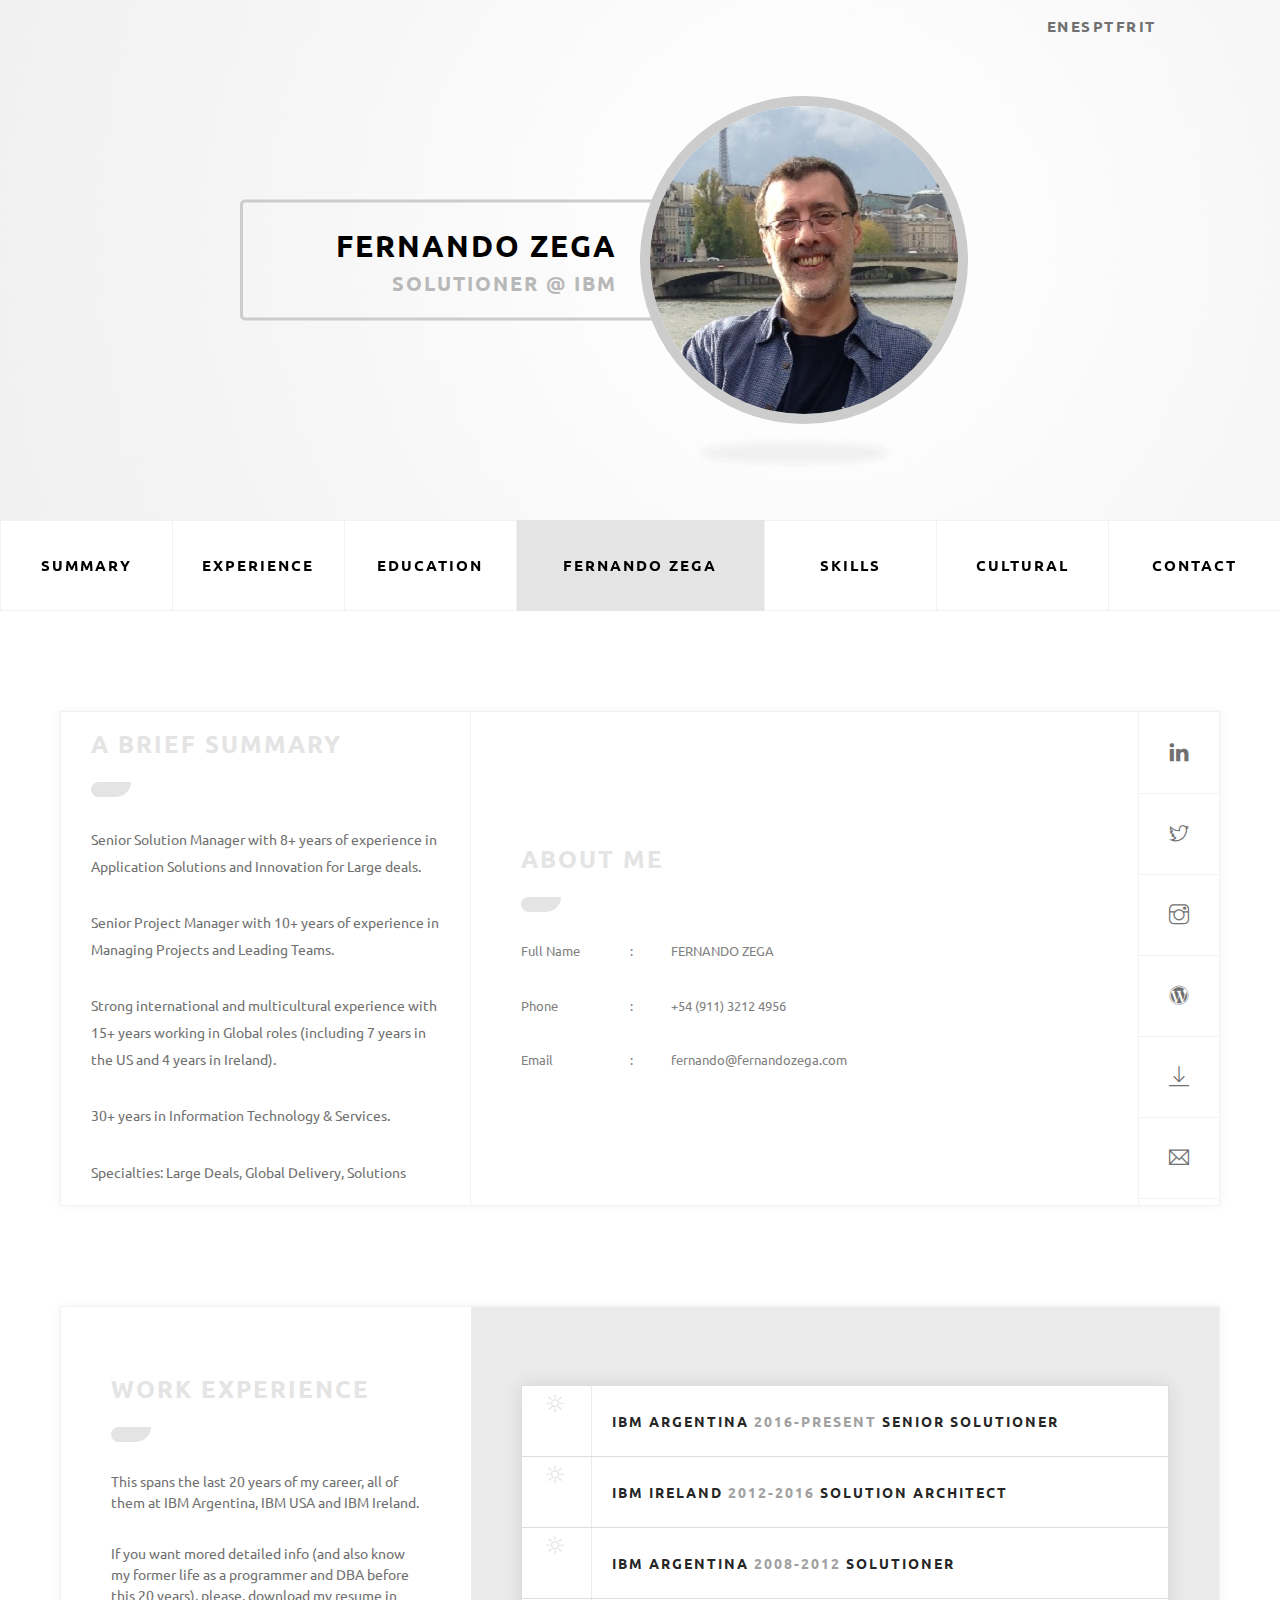
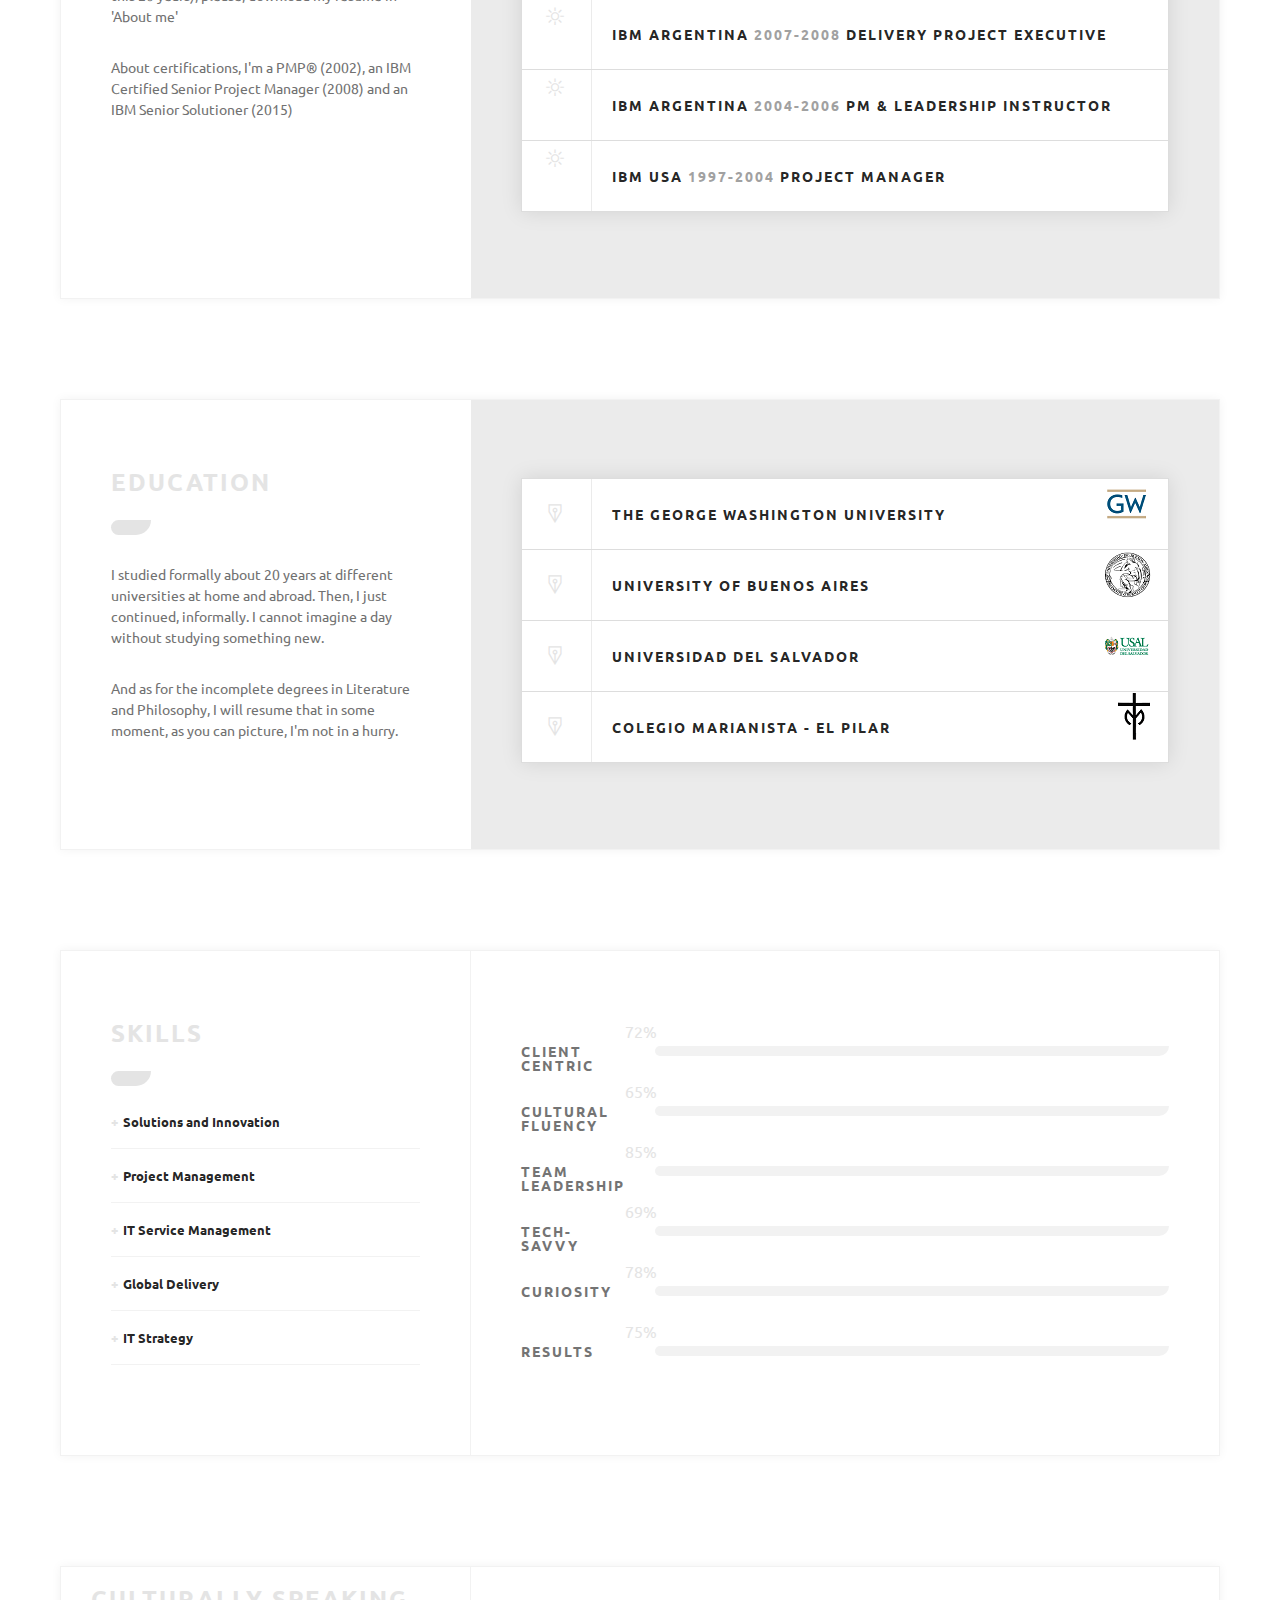
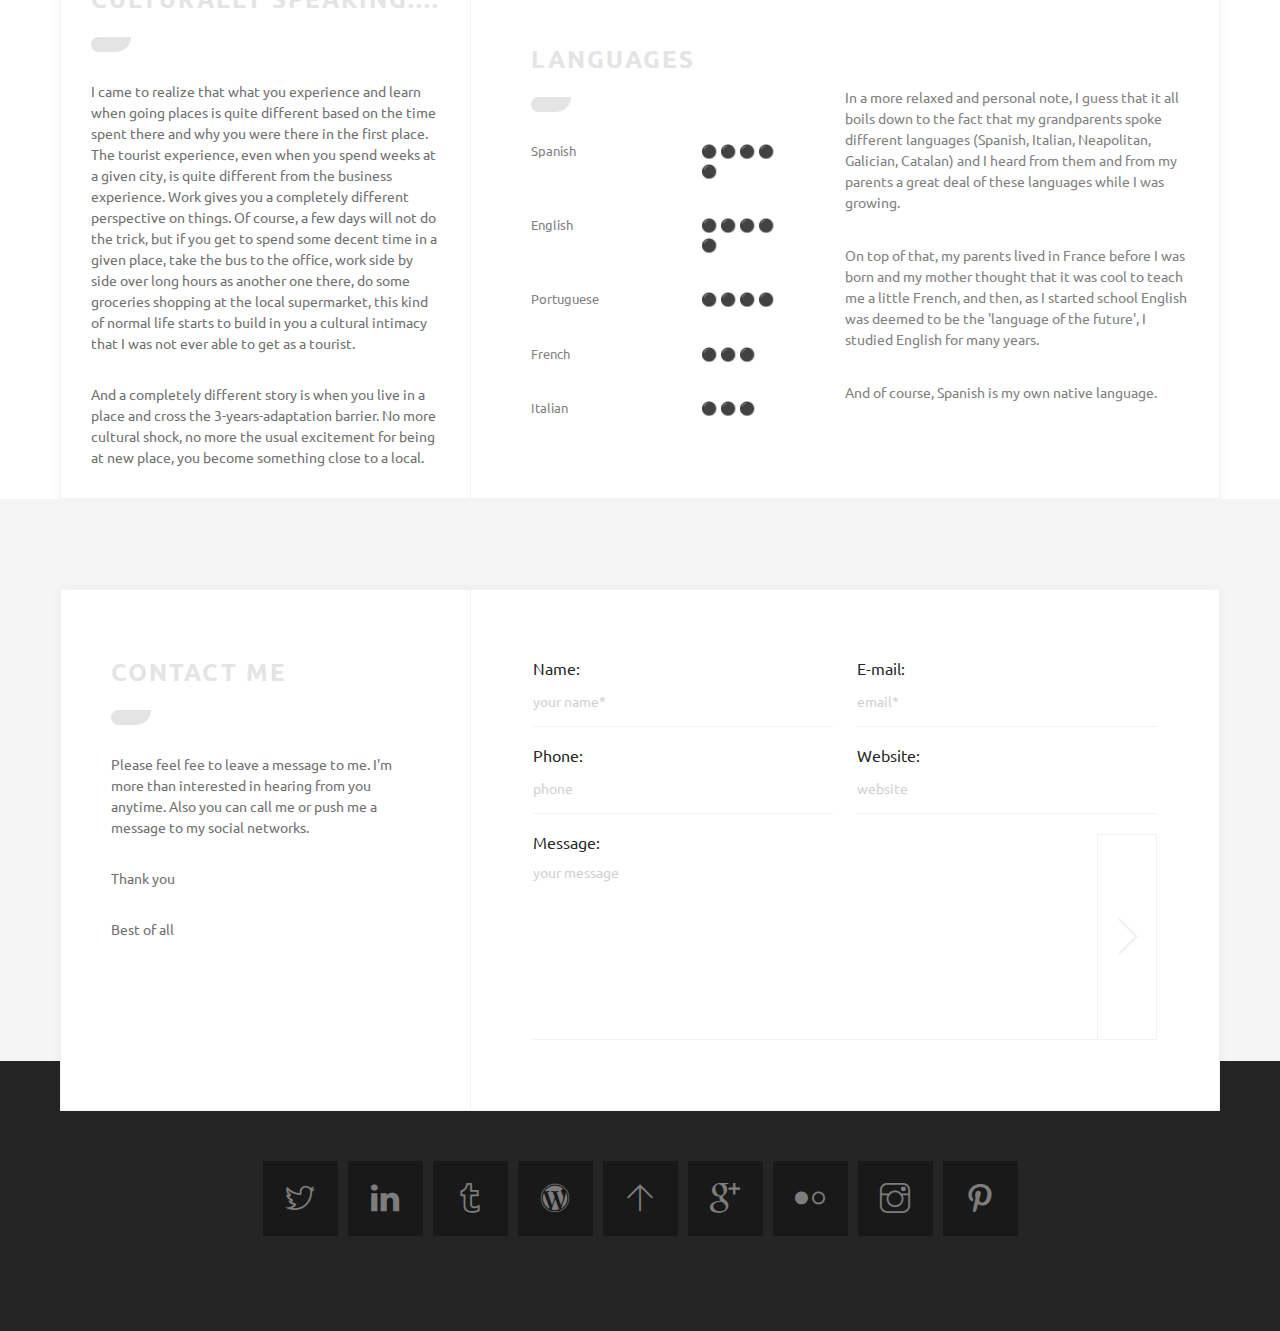
==== index-en.html @ 68dcfc31 "Texto pasado excepto" ====
<!DOCTYPE html>
<html lang="en">
<head>

	<meta http-equiv="content-type" content="text/html; charset=UTF-8" />
	<meta http-equiv="content-script-type" content="text/javascript" />
	<meta http-equiv="content-style-type" content="text/css" />
	<meta http-equiv="content-language" content="en" />

	<meta charset="UTF-8">
	<title>CVitae - Responsive Materialized Resume</title>

	<meta name="viewport" content="width=device-width, initial-scale=1">

	<meta name="author" content="Fernando Zega" />
	<meta name="description" content="Fernando Zega, solutioner &#x0040 IBM" />
	<meta name="keywords" content="Fernando Zega, solutioner, Resume, CV" />
	<meta name="robots" content="index, follow" />
	<meta name="revisit-after" content="60 days" />

	<link rel="shortcut icon" href="./favicon.ico" type="image/x-icon" />
	<link rel="icon" href="./favicon.ico" type="image/x-icon" />

	<link href='https://fonts.googleapis.com/css?family=Ubuntu:400,300,300italic,400italic,500,500italic,700,700italic' rel='stylesheet' type='text/css'>
	<link rel="stylesheet" type="text/css" href="css/themify-icons.css">
	<link rel="stylesheet" type="text/css" href="css/catSlider.css">
	<link rel="stylesheet" type="text/css" href="css/owl.carousel.css">
	<link rel="stylesheet" type="text/css" href="css/materialize.min.css">
	<link rel="stylesheet" type="text/css" href="css/cvitae-grid.css">
	<link rel="stylesheet" type="text/css" href="css/main.css">
	<script type="text/javascript" src="js/modernizr.js"></script>

</head>

<body class="intro-4 home">
	<div class="preloader-overlay">
		<div class="preloader">
			<div class="lines">
				<div class="line line-1"></div>
				<div class="line line-2"></div>
				<div class="line line-3"></div>
			</div>
			<div class="loading-text"><span id="m000"></div>
		</div>
	</div>
	<!-- ./preloader-overlay -->

	<div class="cvitae-site-container">

		<div id="home" class="cvitae-section slider sliderStyle4">
			<div class="">
				<div class="slider-content">
					<div class="box1">
						<p class="name">FERNANDO ZEGA</p>
						<p class="designation">SOLUTIONER &#x0040 IBM</p>
					</div>
					<div class="box2">
						<ul class="languages">
							<li><a href="./index.html" title="English">EN</a></li>
							<li><a href="./index.es.html" title="Español">ES</a></li>
							<li><a href="./index.pt.html" title="Portugu&#x00EAs">PT</a></li>
							<li><a href="./index.fr.html" title="Fran&ccedil;ais">FR</a></li>
							<li><a href="./index.it.html" title="Italiano">IT</a></li>
						</ul>
					</div>
					<img src="img/slider/FZ Pont des Arts 308x308.jpg" class="image" alt="Identicon">
					<img src="img/slider/4-shadow.png" class="shadow" alt="Shadow">
				</div>
				<div class="image-left"></div>
				<div class="image-right"></div>
			</div>
		</div>
		<!-- CVitae Slider -->

		<div class="cvitae-menu-wrapper bottom">
			<nav class="cvitae-main-nav scroll">
				<ul>
					<li class="waves-effect waves-cvitae"><a href="#about"><span id="m002"></a></li>
					<li class="waves-effect waves-cvitae"><a href="#experience"><span id="m003"></a></li>
					<li class="waves-effect waves-cvitae"><a href="#education"><span id="m004"></a></li>
					<li class="cvitae-home waves-effect"><a href="#home">Fernando Zega</a></li>
					<li class="waves-effect waves-cvitae"><a href="#skills"><span id="m005"></a></li>
					<li class="waves-effect waves-cvitae"><a href="#cultural"><span id="m006"></a></li>
					<li class="waves-effect waves-cvitae"><a href="#contact"><span id="m007"></a></li>
				</ul>
			</nav>
		</div>
		<!-- CVitae Main Navigation -->

		<div class="cvitae-mobile-navigation">
			<div class="nav-header">
				<span class="ti-menu mobile-site-menu"></span>
				<a class="mobile-site-title" href="#home">Fernando Zega</a>
			</div>
			<nav class="cvitae-mobile-nav scroll">
				<ul>
					<li><a class="waves-effect waves-cvitae" href="#home"><span id="m001"></span></a></li>
					<li><a class="waves-effect waves-cvitae" href="#about"><span id="m002"></span></a></li>
					<li><a class="waves-effect waves-cvitae" href="#experience"><span id="m003"></span></a></li>
					<li><a class="waves-effect waves-cvitae" href="#education"><span id="m004"></span></a></li>
					<li><a class="waves-effect waves-cvitae" href="#skills"><span id="m005"></span></a></li>
					<li><a class="waves-effect waves-cvitae" href="#cultural"><span id="m006"></span></a></li>
					<li><a class="waves-effect waves-cvitae" href="#contact"><span id="m007"></span></a></li>
				</ul>
			</nav>
		</div>
		<!-- CVitae Mobile Navigation -->

		<div id="about" class="cvitae-section cvitae-about-me">
			<div class="cvitae-container">
				<div class="cvitae-section-content">
					<div class="content-left short-bio">
							<h3 class="cvitae-section-title"><span id="p001"></h3>
						<p><span id="t001"></span></p>
						<p><span id="t002"></span></p>
						<p><span id="t003"></span></p>
						<p><span id="t004"></span></p>
						<p> </p>
						<p><span id="t005"></span></p>
					</div>
					<div class="content-right about">
						<h3 class="cvitae-section-title"><span id="p002"></h3>
						<p class="info"><span class="field-title">Full Name</span> <span class="field-separator">:</span> <span class="field-value">FERNANDO ZEGA</span></p>
						<p class="info"><span class="field-title">Phone</span> <span class="field-separator">:</span> <span class="field-value">+54 (911) 3212 4956</span></p>
						<p class="info"><span class="field-title">Email</span> <span class="field-separator">:</span> <span class="field-value">fernando@fernandozega.com</span></p>
					</div>
					<div class="links">
						<a target='_blank' href="https://ar.linkedin.com/in/fernandozega" class="tooltipped" data-position="left" data-delay="50" data-tooltip="Follow on LinkedIn"><span class="ti-linkedin"></span>LinkedIn Profile</a>
						<a target='_blank' href="https://twitter.com/FernandoZega61" class="tooltipped" data-position="left" data-delay="50" data-tooltip="Follow on Twitter"><span class="ti-twitter"></span>Twitter Profile</a>
						<a target='_blank' href="https://www.instagram.com/fernando.zega61/?hl=en" class="tooltipped" data-position="left" data-delay="50" data-tooltip="Follow on Instagram"><span class="ti-instagram"></span>Instagram Profile</a>
						<a target='_blank' href="https://fernandozega.wordpress.com" class="tooltipped" data-position="left" data-delay="50" data-tooltip="Follow on WordPress"><span class="ti-wordpress"></span>WordPress Profile</a>
						<a download="dummy-resume.txt" onclick="Materialize.toast('Resume Download Successfully', 4000, 'rounded')" href="dummy-resume.txt" class="tooltipped" data-position="left" data-delay="50" data-tooltip="Download my Resume"><span class="ti-download"></span>Download my Resume</a>
						<a href="mailto:fernando@fernandozega.com?subject=Fernando Zega CV&body=Please, see my CV."+"/dummy-resume.txt" class="tooltipped" data-position="left" data-delay="50" data-tooltip="Email my Resume"><span class="ti-email"></span>Email my Resume</a>
					</div>
				</div>
			</div>
		</div>
		<!-- CVitae About -->


		<div id="experience" class="cvitae-section cvitae-experience">
			<div class="cvitae-container">
				<div class="cvitae-section-content">
					<div class="content-left">
						<h3 class="cvitae-section-title"><span id="p003"></h3>
						<p><span id="t006"></span></p>
						<p><span id="t007"></span></p>
						<p><span id="t008"></span></p>
					</div>
					<div class="content-right">
						<ul class="collapsible" data-collapsible="accordion">
							<li>
								<div class="collapsible-header">IBM Argentina <span class="year">2016-present</span> Senior Solutioner</div>
								<div class="collapsible-body">
									<p><span id="t009"></span></p>
								</div>
							</li>
							<li>
								<div class="collapsible-header">IBM Ireland <span class="year">2012-2016</span> Solution Architect</div>
								<div class="collapsible-body">
									<p><span id="t010"></span></p>
								</div>
							</li>
							<li>
								<div class="collapsible-header">IBM Argentina <span class="year">2008-2012</span> Solutioner</div>
								<div class="collapsible-body">
									<p><span id="t011"></span></p>
								</div>
							</li>
							<li>
								<div class="collapsible-header">IBM Argentina <span class="year">2007-2008</span> Delivery Project Executive</div>
								<div class="collapsible-body">
									<p><span id="t012"></span></p>
								</div>
							</li>
							<li>
								<div class="collapsible-header">IBM Argentina <span class="year">2004-2006</span> PM &amp Leadership Instructor</div>
								<div class="collapsible-body">
									<p><span id="t013"></span></p>
								</div>
							</li>
							<li>
								<div class="collapsible-header">IBM USA <span class="year">1997-2004</span> Project Manager</div>
								<div class="collapsible-body">
									<p><span id="t014"></span></p>
									<p><span id="t015"></span></p>
								</div>
							</li>
						</ul>
					</div>
				</div>
			</div>
		</div>
		<!-- CVitae Experience -->


		<div id="education" class="cvitae-section cvitae-education">
			<div class="cvitae-container">
				<div class="cvitae-section-content">
					<div class="content-left">
						<h3 class="cvitae-section-title"><span id="p004"></h3>
						<p><span id="t016"></span></p>
						<p><span id="t017"></span></p>
					</div>
					<div class="content-right">
						<ul class="collapsible" data-collapsible="accordion">
							<li>
								<div class="collapsible-header"><span id="t018"></span>
								<img src="img/slider/GW.png" class="image" alt="GWU" style="float:right;vertical-align:middle"></div>
								<div class="collapsible-body">
									<p><span id="t019"></span></p>
								</div>
							</li>
							<li>
								<div class="collapsible-header"><span id="t020"></span>
								<img src="img/slider/UBA.png" class="image" alt="UBA" style="float:right;vertical-align:middle"></div>
								<div class="collapsible-body">
									<p><span id="t021"></span></p>
									<p><span id="t022"></span></p>
								</div>
							</li>
							<li>
								<div class="collapsible-header"><span id="t023"></span>
								<img src="img/slider/USAL.png" class="image" alt=USAL" style="float:right;vertical-align:middle"></div>
								<div class="collapsible-body">
									<p><span id="t024"></span></p>
								</div>
							</li>
							<li>
								<div class="collapsible-header"><span id="t025"></span>
								<img src="img/slider/Marianista.png" class="image" alt="Colegio Marianista" style="float:right;vertical-align:middle"></div>
								<div class="collapsible-body">
									<p><span id="t026"></span></p>
								</div>
							</li>
						</ul>
					</div>
				</div>
			</div>
		</div>
		<!-- CVitae Education -->


		<div id="skills" class="cvitae-section cvitae-skills">
			<div class="cvitae-container">
				<div class="cvitae-section-content">
					<div class="content-left">
						<h3 class="cvitae-section-title"><span id="p005"></h3>
						<ul class="hi-lights">
							<li><span id="t027"></li>
							<li><span id="t028"></li>
							<li><span id="t029"></li>
							<li><span id="t030"></li>
							<li><span id="t031"></li>
						</ul>
					</div>
					<div class="content-right">
						<div class="progress-bar-container">
							<div class="progress">
								<h3 class="progress-title"><span id="t032"></h3>
								<div class="progress-bar" data-progress="90">
									<span class="bar"></span>
									<span class="text">72</span>
								</div>
							</div>
							<div class="progress">
								<h3 class="progress-title"><span id="t033"></h3>
								<div class="progress-bar" data-progress="80">
									<span class="bar"></span>
									<span class="text">65</span>
								</div>
							</div>
							<div class="progress">
								<h3 class="progress-title"><span id="t034"></h3>
								<div class="progress-bar" data-progress="85">
									<span class="bar"></span>
									<span class="text">85</span>
								</div>
							</div>
							<div class="progress">
								<h3 class="progress-title"><span id="t035"></h3>
								<div class="progress-bar" data-progress="75">
									<span class="bar"></span>
									<span class="text">69</span>
								</div>
							</div>
							<div class="progress">
								<h3 class="progress-title"><span id="t036"></h3>
								<div class="progress-bar" data-progress="95">
									<span class="bar"></span>
									<span class="text">78</span>
								</div>
							</div>
							<div class="progress">
								<h3 class="progress-title"><span id="t037"></h3>
								<div class="progress-bar" data-progress="90">
									<span class="bar"></span>
									<span class="text">75</span>
								</div>
							</div>
						</div>
					</div>
				</div>
			</div>
		</div>
		<!-- CVitae Skills -->

		<div id="cultural" class="cvitae-section cvitae-cultural">
			<div class="cvitae-container">
				<div class="cvitae-section-content">
					<div class="content-left">
						<h3 class="cvitae-section-title"><span id="p006"></h3>
						<p><span id="t038"></p>
						<p><span id="t039"></p>
					</div>
					<div class="content-right">
						<div class="content-right about">
							<h3 class="cvitae-section-title"><span id="p007"></h3>
							<p class="info"><span class="field-title"> </span> <span id="t040"> </span> <span class="field-separator"> </span> <span class="field-value">&#x26AB &#x26AB &#x26AB &#x26AB &#x26AB </span></p>
							<p class="info"><span class="field-title"> </span> <span id="t041"> </span> <span class="field-separator"> </span> <span class="field-value">&#x26AB &#x26AB &#x26AB &#x26AB &#x26AB </span></p>
							<p class="info"><span class="field-title"> </span> <span id="t042"> </span> <span class="field-separator"> </span> <span class="field-value">&#x26AB &#x26AB &#x26AB &#x26AB </span></p>
							<p class="info"><span class="field-title"> </span> <span id="t043"> </span> <span class="field-separator"> </span> <span class="field-value">&#x26AB &#x26AB &#x26AB </span></p>
							<p class="info"><span class="field-title"> </span> <span id="t044"> </span> <span class="field-separator"> </span> <span class="field-value">&#x26AB &#x26AB &#x26AB </span></p>

<!--
							<p class="info"><span class="field-title"><span id="t040"></span> <span class="field-separator"> </span> <span class="field-value">&#x26AB &#x26AB &#x26AB &#x26AB &#x26AB </span></p>
							<p class="info"><span class="field-title"><span id="t041"></span> <span class="field-separator"> </span> <span class="field-value">&#x26AB &#x26AB &#x26AB &#x26AB &#x26AB </span></p>
							<p class="info"><span class="field-title"><span id="t042"></span> <span class="field-separator"> </span> <span class="field-value">&#x26AB &#x26AB &#x26AB &#x26AB </span></p>
							<p class="info"><span class="field-title"><span id="t043"></span> <span class="field-separator"> </span> <span class="field-value">&#x26AB &#x26AB &#x26AB </span></p>
							<p class="info"><span class="field-title"><span id="t044"></span> <span class="field-separator"> </span> <span class="field-value">&#x26AB &#x26AB &#x26AB </span></p>
-->
						</div>

					</div>
					<div class="content-comments">
						<div class="content-comments p">
							<p><span id="t045"></p>
							<br> </br>
							<p><span id="t046"></p>
							<br> </br>
							<p><span id="t047"></p>
						</div>
					</div>
				</div>
			</div>
		</div>
		<!-- CVitae Cultural -->



		<div id="contact" class="cvitae-section cvitae-contact footer">
			<div class="cvitae-container">
				<div class="cvitae-section-content">
					<div class="content-left">
						<h3 class="cvitae-section-title"><span id="p008"></h3>
						<p><span id="t048"></p>
						<p><span id="t049"></p>
						<p><span id="t050"></p>
					</div>
					<div class="content-right">
							<form id="contact_me"  action="./form-to-email2.php" onsubmit="return validateForm()" method="post">
							<div class="row">
								<div class="col s6">
									<div class="form-input">
										Name: <input type="text" name="name" onkeypress="return resetName()" onclick="return resetName()" placeholder="your name*">
										<span class="underline"></span>
									</div>
								</div>
								<div class="col s6">
									<div class="form-input">
										E-mail: <input type="text" name="email" onkeypress="return resetEmail()" onclick="return resetEmail()" placeholder="email*">
										<span class="underline"></span>
									</div>
								</div>
							</div>
							<div class="row">
								<div class="col s6">
									<div class="form-input">
										Phone: <input type="text" name="phone" placeholder="phone">
										<span class="underline"></span>
									</div>
								</div>
								<div class="col s6">
									<div class="form-input">
										Website: <input type="text" name="website" onkeypress="return resetWebsite()" onclick="return resetWebsite()" placeholder="website">
										<span class="underline"></span>
									</div>
								</div>
							</div>
							<div class="row">
								<div class="col s12">
									<div class="form-textarea">
										Message: <textarea name="message" placeholder="your message"></textarea>
										<span class="underline"></span>
									</div>
									<div class="form-submit">
										<button type="submit" name='submit' form='contact_me' value="submit" class="waves-effect waves-cvitae">Submit</button>
										<span class="underline"></span>
									</div>
								</div>
							</div>
						</form>
					</div>
				</div>
			</div>

			<div class="footer-content">
				<div class="cvitae-container">
					<ul class="links">
						<li class="tooltipped" data-position="top" data-delay="50" data-tooltip="Follow on Twitter"><a target='_blank' href="https://twitter.com/FernandoZega61"><span class="ti-twitter"></span>Twitter Profile</a></li>
						<li class="tooltipped" data-position="top" data-delay="50" data-tooltip="Follow on LinkedIn"><a target='_blank' href="https://ar.linkedin.com/in/fernandozega"><span class="ti-linkedin"></span>Twitter Profile</a></li>
						<li class="tooltipped" data-position="top" data-delay="50" data-tooltip="Follow on Tumblr"><a target='_blank' href="https://fernandozega.tumblr.com"><span class="ti-tumblr"></span>Twitter Profile</a></li>
						<li class="tooltipped" data-position="top" data-delay="50" data-tooltip="Follow on WordPress"><a target='_blank' href="https://fernandozega.wordpress.com"><span class="ti-wordpress"></span>Facebook Profile</a></li>
						<li class="tooltipped" data-position="top" data-delay="50" data-tooltip="Goto Top"><a href="#" data-hover="Goto Top" class="goto-top"><span class="ti-arrow-up"></span>Goto Top</a></li>
						<li class="tooltipped" data-position="top" data-delay="50" data-tooltip="Follow on Google+"><a target='_blank' href="https://plus.google.com/u/0/117025907596889942719"><span class="ti-google"></span>Twitter Profile</a></li>
						<li class="tooltipped" data-position="top" data-delay="50" data-tooltip="Follow on Flickr"><a target='_blank' href="https://www.flickr.com/photos/134033745@N05/"><span class="ti-flickr"></span>Twitter Profile</a></li>
						<li class="tooltipped" data-position="top" data-delay="50" data-tooltip="Follow on Instagram"><a target='_blank' href="https://www.instagram.com/fernando.zega61/?hl=en"><span class="ti-instagram"></span>Twitter Profile</a></li>
						<li class="tooltipped" data-position="top" data-delay="50" data-tooltip="Follow on Pinterest"><a target='_blank' href="https://es.pinterest.com/fernandozega61/"><span class="ti-pinterest"></span>Twitter Profile</a></li>
					</ul>
				</div>
			</div>
		</div>
		<!-- CVitae Contact & Footer -->

	</div>
	<!-- ./cvitae-site-container -->

	<!-- Text variables -->
			<script> document.getElementById("t001").innerHTML = "Senior Solution Manager with 8+ years of experience in Application Solutions and Innovation for Large deals."; </script>
			<script> document.getElementById("t002").innerHTML = "Senior Project Manager with 10+ years of experience in Managing Projects and Leading Teams."; </script>
			<script> document.getElementById("t003").innerHTML = "Strong international and multicultural experience with 15+ years working in Global roles (including 7 years in the US and 4 years in Ireland)."; </script>
			<script> document.getElementById("t004").innerHTML = "30+ years in Information Technology &amp Services."; </script>
			<script> document.getElementById("t005").innerHTML = "Specialties: Large Deals, Global Delivery, Solutions"; </script>
			<script> document.getElementById("t006").innerHTML = "This spans the last 20 years of my career, all of them at IBM Argentina, IBM USA and IBM Ireland."; </script>
			<script> document.getElementById("t007").innerHTML = "If you want mored detailed info (and also know my former life as a programmer and DBA before this 20 years), please, download my resume in 'About me'" </script>
			<script> document.getElementById("t008").innerHTML = "About certifications, I'm a PMP&reg (2002), an IBM Certified Senior Project Manager (2008) and an IBM Senior Solutioner (2015)"; </script>
			<script> document.getElementById("t009").innerHTML = "Home is again Argentina, work is all over the place as Senior Solutioner for Latin America Large Deals<"; </script>
			<script> document.getElementById("t010").innerHTML = "I was appointed in 2012 as part of the 10 members team of Global Solution Architects acting in the IBM Hubs (Ireland and Singapore) for Application Services, directing 100+ solutions for clients in Europe and Latin America."; </script>
			<script> document.getElementById("t011").innerHTML = "Senior Solutioner for Latin America Large Deals, involved in the two largest deals ever made in LA"; </script>
			<script> document.getElementById("t012").innerHTML = "Led the Delivery of the Metlife Account in Argentina."; </script>
			<script> document.getElementById("t013").innerHTML = "7 countries, 30+ courses, 500+ persons attended, 93/100 overall satisfaction."; </script>
			<script> document.getElementById("t014").innerHTML = "2000-2004 at the Research Triangle Park, NC, USA, Project Manager for the PC Division managing 30+ remote resources plus local resources."; </script>
			<script> document.getElementById("t015").innerHTML = "1997-2000 at Pinebrook, NJ, USA, Project Manager for the Prudential Account managing 70+ remote resources, in charge of all the Y2K Testing of the Prudential Account."; </script>
			<script> document.getElementById("t016").innerHTML = "I studied formally about 20 years at different universities at home and abroad. Then, I just continued, informally. I cannot imagine a day without studying something new."; </script>
			<script> document.getElementById("t017").innerHTML = "And as for the incomplete degrees in Literature and Philosophy, I will resume that in some moment, as you can picture, I'm not in a hurry."; </script>
			<script> document.getElementById("t018").innerHTML = "The George Washington University"; </script>
			<script> document.getElementById("t019").innerHTML = "Project Management Master Certificate, Project Management, 1997-2000"; </script>
			<script> document.getElementById("t020").innerHTML = "University of Buenos Aires"; </script>
			<script> document.getElementById("t021").innerHTML = "Incomplete Bachelor's Degree in Literature, 1983-1996"; </script>
			<script> document.getElementById("t022").innerHTML = "Incomplete Bachelor's Degree in Philosophy, 1989-1996"; </script>
			<script> document.getElementById("t023").innerHTML = "Universidad del Salvador"; </script>
			<script> document.getElementById("t024").innerHTML = "Systems Analyst, Information Technology, 1980-1983"; </script>
			<script> document.getElementById("t025").innerHTML = "Colegio Marianista - El Pilar"; </script>
			<script> document.getElementById("t026").innerHTML = "Bachelor, Humanities, 1966 - 1978"; </script>
			<script> document.getElementById("t027").innerHTML = "Solutions and Innovation"; </script>
			<script> document.getElementById("t028").innerHTML = "Project Management"; </script>
			<script> document.getElementById("t029").innerHTML = "IT Service Management"; </script>
			<script> document.getElementById("t030").innerHTML = "Global Delivery"; </script>
			<script> document.getElementById("t031").innerHTML = "IT Strategy"; </script>
			<script> document.getElementById("t032").innerHTML = "Client centric"; </script>
			<script> document.getElementById("t033").innerHTML = "Cultural fluency"; </script>
			<script> document.getElementById("t034").innerHTML = "Team Leadership"; </script>
			<script> document.getElementById("t035").innerHTML = "Tech-savvy"; </script>
			<script> document.getElementById("t036").innerHTML = "Curiosity"; </script>
			<script> document.getElementById("t037").innerHTML = "Results"; </script>
			<script> document.getElementById("t038").innerHTML = "I came to realize that what you experience and learn when going places is quite different based on the time spent there and why you were there in the first place. The tourist experience, even when you spend weeks at a given city, is quite different from the business experience. Work gives you a completely different perspective on things. Of course, a few days will not do the trick, but if you get to spend some decent time in a given place, take the bus to the office, work side by side over long hours as another one there, do some groceries shopping at the local supermarket, this kind of normal life starts to build in you a cultural intimacy that I was not ever able to get as a tourist."; </script>
			<script> document.getElementById("t039").innerHTML = "And a completely different story is when you live in a place and cross the 3-years-adaptation barrier. No more cultural shock, no more the usual excitement for being at new place, you become something close to a local."; </script>
			<script> document.getElementById("t040").innerHTML = "Spanish"; </script>
			<script> document.getElementById("t041").innerHTML = "English"; </script>
			<script> document.getElementById("t042").innerHTML = "Portuguese"; </script>
			<script> document.getElementById("t043").innerHTML = "French"; </script>
			<script> document.getElementById("t044").innerHTML = "Italian"; </script>
			<script> document.getElementById("t045").innerHTML = "In a more relaxed and personal note, I guess that it all boils down to the fact that my grandparents spoke different languages (Spanish, Italian, Neapolitan, Galician, Catalan) and I heard from them and from my parents a great deal of these languages while I was growing."; </script>
			<script> document.getElementById("t046").innerHTML = "On top of that, my parents lived in France before I was born and my mother thought that it was cool to teach me a little French, and then, as I started school English was deemed to be the 'language of the future', I studied English for many years."; </script>
			<script> document.getElementById("t047").innerHTML = "And of course, Spanish is my own native language."; </script>
			<script> document.getElementById("t048").innerHTML = "Please feel fee to leave a message to me. I'm more than interested in hearing from you anytime. Also you can call me or push me a message to my social networks."; </script>
			<script> document.getElementById("t049").innerHTML = "Thank you"; </script>
			<script> document.getElementById("t050").innerHTML = "Best of all"; </script>

			<script> document.getElementById("m000").innerHTML = "LOADING"; </script>
			<script> document.getElementById("m001").innerHTML = "Home"; </script>
			<script> document.getElementById("m002").innerHTML = "Summary"; </script>
			<script> document.getElementById("m003").innerHTML = "Experience"; </script>
			<script> document.getElementById("m004").innerHTML = "Education"; </script>
			<script> document.getElementById("m005").innerHTML = "Skills"; </script>
			<script> document.getElementById("m006").innerHTML = "Cultural"; </script>
			<script> document.getElementById("m007").innerHTML = "Contact"; </script>

			<script> document.getElementById("p001").innerHTML = "A brief summary"; </script>
			<script> document.getElementById("p002").innerHTML = "About me"; </script>
			<script> document.getElementById("p003").innerHTML = "Work experience"; </script>
			<script> document.getElementById("p004").innerHTML = "Education"; </script>
			<script> document.getElementById("p005").innerHTML = "Skills"; </script>
			<script> document.getElementById("p006").innerHTML = "Culturally speaking...."; </script>
			<script> document.getElementById("p007").innerHTML = "Languages"; </script>
			<script> document.getElementById("p008").innerHTML = "Contact me"; </script>

<!--
			<script> document.getElementById("l001").innerHTML = "Follow on Twitter"; </script>
-->

	<!-- CVitae Scripts -->
	<script type="text/javascript" src="js/jquery-1.11.3.min.js"></script>
	<script type="text/javascript" src="js/materialize.min.js"></script>
	<script type="text/javascript" src="js/typed.min.js"></script>
	<script type="text/javascript" src="js/jquery.smooth-scroll.js"></script>
	<script type="text/javascript" src="js/SmoothScroll.js"></script>
	<script type="text/javascript" src="js/jquery.parallax.js"></script>
	<script type="text/javascript" src="js/jquery.waypoints.js"></script>
	<script type="text/javascript" src="js/jquery.catslider.js"></script>
	<script type="text/javascript" src="js/owl.carousel.min.js"></script>
	<script type="text/javascript" src="js/main.js"></script>


	<script>
		validateForm(contact_me);
	</script>
	<script>
		resetName(name);
	</script>
	<script>
		resetEmail(email);
	</script>
	<script>
		resetWebsite(website);
	</script>
	<!-- Validation script -->


</body>

<!-- a helper script for validating the form -->
<script type="text/javascript" src="./my_validator.js" ></script>
<script type="text/javascript" src="./js/my_reseter_name.js" ></script>
<script type="text/javascript" src="./js/my_reseter_email.js" ></script>
<script type="text/javascript" src="./js/my_reseter_website.js" ></script>
<script type="text/javascript" src="./js/my_reseter_phone.js" ></script>
<script type="text/javascript" src="./js/my_reseter_message.js" ></script>
</html>
---- css/themify-icons.css ----
@font-face {
	font-family: 'themify';
	src:url('../fonts/themify.eot?-fvbane');
	src:url('../fonts/themify.eot?#iefix-fvbane') format('embedded-opentype'),
		url('../fonts/themify.woff?-fvbane') format('woff'),
		url('../fonts/themify.ttf?-fvbane') format('truetype'),
		url('../fonts/themify.svg?-fvbane#themify') format('svg');
	font-weight: normal;
	font-style: normal;
}

[class^="ti-"], [class*=" ti-"] {
	font-family: 'themify';
	speak: none;
	font-style: normal;
	font-weight: normal;
	font-variant: normal;
	text-transform: none;
	line-height: 1;

	/* Better Font Rendering =========== */
	-webkit-font-smoothing: antialiased;
	-moz-osx-font-smoothing: grayscale;
}

.ti-wand:before {
	content: "\e600";
}
.ti-volume:before {
	content: "\e601";
}
.ti-user:before {
	content: "\e602";
}
.ti-unlock:before {
	content: "\e603";
}
.ti-unlink:before {
	content: "\e604";
}
.ti-trash:before {
	content: "\e605";
}
.ti-thought:before {
	content: "\e606";
}
.ti-target:before {
	content: "\e607";
}
.ti-tag:before {
	content: "\e608";
}
.ti-tablet:before {
	content: "\e609";
}
.ti-star:before {
	content: "\e60a";
}
.ti-spray:before {
	content: "\e60b";
}
.ti-signal:before {
	content: "\e60c";
}
.ti-shopping-cart:before {
	content: "\e60d";
}
.ti-shopping-cart-full:before {
	content: "\e60e";
}
.ti-settings:before {
	content: "\e60f";
}
.ti-search:before {
	content: "\e610";
}
.ti-zoom-in:before {
	content: "\e611";
}
.ti-zoom-out:before {
	content: "\e612";
}
.ti-cut:before {
	content: "\e613";
}
.ti-ruler:before {
	content: "\e614";
}
.ti-ruler-pencil:before {
	content: "\e615";
}
.ti-ruler-alt:before {
	content: "\e616";
}
.ti-bookmark:before {
	content: "\e617";
}
.ti-bookmark-alt:before {
	content: "\e618";
}
.ti-reload:before {
	content: "\e619";
}
.ti-plus:before {
	content: "\e61a";
}
.ti-pin:before {
	content: "\e61b";
}
.ti-pencil:before {
	content: "\e61c";
}
.ti-pencil-alt:before {
	content: "\e61d";
}
.ti-paint-roller:before {
	content: "\e61e";
}
.ti-paint-bucket:before {
	content: "\e61f";
}
.ti-na:before {
	content: "\e620";
}
.ti-mobile:before {
	content: "\e621";
}
.ti-minus:before {
	content: "\e622";
}
.ti-medall:before {
	content: "\e623";
}
.ti-medall-alt:before {
	content: "\e624";
}
.ti-marker:before {
	content: "\e625";
}
.ti-marker-alt:before {
	content: "\e626";
}
.ti-arrow-up:before {
	content: "\e627";
}
.ti-arrow-right:before {
	content: "\e628";
}
.ti-arrow-left:before {
	content: "\e629";
}
.ti-arrow-down:before {
	content: "\e62a";
}
.ti-lock:before {
	content: "\e62b";
}
.ti-location-arrow:before {
	content: "\e62c";
}
.ti-link:before {
	content: "\e62d";
}
.ti-layout:before {
	content: "\e62e";
}
.ti-layers:before {
	content: "\e62f";
}
.ti-layers-alt:before {
	content: "\e630";
}
.ti-key:before {
	content: "\e631";
}
.ti-import:before {
	content: "\e632";
}
.ti-image:before {
	content: "\e633";
}
.ti-heart:before {
	content: "\e634";
}
.ti-heart-broken:before {
	content: "\e635";
}
.ti-hand-stop:before {
	content: "\e636";
}
.ti-hand-open:before {
	content: "\e637";
}
.ti-hand-drag:before {
	content: "\e638";
}
.ti-folder:before {
	content: "\e639";
}
.ti-flag:before {
	content: "\e63a";
}
.ti-flag-alt:before {
	content: "\e63b";
}
.ti-flag-alt-2:before {
	content: "\e63c";
}
.ti-eye:before {
	content: "\e63d";
}
.ti-export:before {
	content: "\e63e";
}
.ti-exchange-vertical:before {
	content: "\e63f";
}
.ti-desktop:before {
	content: "\e640";
}
.ti-cup:before {
	content: "\e641";
}
.ti-crown:before {
	content: "\e642";
}
.ti-comments:before {
	content: "\e643";
}
.ti-comment:before {
	content: "\e644";
}
.ti-comment-alt:before {
	content: "\e645";
}
.ti-close:before {
	content: "\e646";
}
.ti-clip:before {
	content: "\e647";
}
.ti-angle-up:before {
	content: "\e648";
}
.ti-angle-right:before {
	content: "\e649";
}
.ti-angle-left:before {
	content: "\e64a";
}
.ti-angle-down:before {
	content: "\e64b";
}
.ti-check:before {
	content: "\e64c";
}
.ti-check-box:before {
	content: "\e64d";
}
.ti-camera:before {
	content: "\e64e";
}
.ti-announcement:before {
	content: "\e64f";
}
.ti-brush:before {
	content: "\e650";
}
.ti-briefcase:before {
	content: "\e651";
}
.ti-bolt:before {
	content: "\e652";
}
.ti-bolt-alt:before {
	content: "\e653";
}
.ti-blackboard:before {
	content: "\e654";
}
.ti-bag:before {
	content: "\e655";
}
.ti-move:before {
	content: "\e656";
}
.ti-arrows-vertical:before {
	content: "\e657";
}
.ti-arrows-horizontal:before {
	content: "\e658";
}
.ti-fullscreen:before {
	content: "\e659";
}
.ti-arrow-top-right:before {
	content: "\e65a";
}
.ti-arrow-top-left:before {
	content: "\e65b";
}
.ti-arrow-circle-up:before {
	content: "\e65c";
}
.ti-arrow-circle-right:before {
	content: "\e65d";
}
.ti-arrow-circle-left:before {
	content: "\e65e";
}
.ti-arrow-circle-down:before {
	content: "\e65f";
}
.ti-angle-double-up:before {
	content: "\e660";
}
.ti-angle-double-right:before {
	content: "\e661";
}
.ti-angle-double-left:before {
	content: "\e662";
}
.ti-angle-double-down:before {
	content: "\e663";
}
.ti-zip:before {
	content: "\e664";
}
.ti-world:before {
	content: "\e665";
}
.ti-wheelchair:before {
	content: "\e666";
}
.ti-view-list:before {
	content: "\e667";
}
.ti-view-list-alt:before {
	content: "\e668";
}
.ti-view-grid:before {
	content: "\e669";
}
.ti-uppercase:before {
	content: "\e66a";
}
.ti-upload:before {
	content: "\e66b";
}
.ti-underline:before {
	content: "\e66c";
}
.ti-truck:before {
	content: "\e66d";
}
.ti-timer:before {
	content: "\e66e";
}
.ti-ticket:before {
	content: "\e66f";
}
.ti-thumb-up:before {
	content: "\e670";
}
.ti-thumb-down:before {
	content: "\e671";
}
.ti-text:before {
	content: "\e672";
}
.ti-stats-up:before {
	content: "\e673";
}
.ti-stats-down:before {
	content: "\e674";
}
.ti-split-v:before {
	content: "\e675";
}
.ti-split-h:before {
	content: "\e676";
}
.ti-smallcap:before {
	content: "\e677";
}
.ti-shine:before {
	content: "\e678";
}
.ti-shift-right:before {
	content: "\e679";
}
.ti-shift-left:before {
	content: "\e67a";
}
.ti-shield:before {
	content: "\e67b";
}
.ti-notepad:before {
	content: "\e67c";
}
.ti-server:before {
	content: "\e67d";
}
.ti-quote-right:before {
	content: "\e67e";
}
.ti-quote-left:before {
	content: "\e67f";
}
.ti-pulse:before {
	content: "\e680";
}
.ti-printer:before {
	content: "\e681";
}
.ti-power-off:before {
	content: "\e682";
}
.ti-plug:before {
	content: "\e683";
}
.ti-pie-chart:before {
	content: "\e684";
}
.ti-paragraph:before {
	content: "\e685";
}
.ti-panel:before {
	content: "\e686";
}
.ti-package:before {
	content: "\e687";
}
.ti-music:before {
	content: "\e688";
}
.ti-music-alt:before {
	content: "\e689";
}
.ti-mouse:before {
	content: "\e68a";
}
.ti-mouse-alt:before {
	content: "\e68b";
}
.ti-money:before {
	content: "\e68c";
}
.ti-microphone:before {
	content: "\e68d";
}
.ti-menu:before {
	content: "\e68e";
}
.ti-menu-alt:before {
	content: "\e68f";
}
.ti-map:before {
	content: "\e690";
}
.ti-map-alt:before {
	content: "\e691";
}
.ti-loop:before {
	content: "\e692";
}
.ti-location-pin:before {
	content: "\e693";
}
.ti-list:before {
	content: "\e694";
}
.ti-light-bulb:before {
	content: "\e695";
}
.ti-Italic:before {
	content: "\e696";
}
.ti-info:before {
	content: "\e697";
}
.ti-infinite:before {
	content: "\e698";
}
.ti-id-badge:before {
	content: "\e699";
}
.ti-hummer:before {
	content: "\e69a";
}
.ti-home:before {
	content: "\e69b";
}
.ti-help:before {
	content: "\e69c";
}
.ti-headphone:before {
	content: "\e69d";
}
.ti-harddrives:before {
	content: "\e69e";
}
.ti-harddrive:before {
	content: "\e69f";
}
.ti-gift:before {
	content: "\e6a0";
}
.ti-game:before {
	content: "\e6a1";
}
.ti-filter:before {
	content: "\e6a2";
}
.ti-files:before {
	content: "\e6a3";
}
.ti-file:before {
	content: "\e6a4";
}
.ti-eraser:before {
	content: "\e6a5";
}
.ti-envelope:before {
	content: "\e6a6";
}
.ti-download:before {
	content: "\e6a7";
}
.ti-direction:before {
	content: "\e6a8";
}
.ti-direction-alt:before {
	content: "\e6a9";
}
.ti-dashboard:before {
	content: "\e6aa";
}
.ti-control-stop:before {
	content: "\e6ab";
}
.ti-control-shuffle:before {
	content: "\e6ac";
}
.ti-control-play:before {
	content: "\e6ad";
}
.ti-control-pause:before {
	content: "\e6ae";
}
.ti-control-forward:before {
	content: "\e6af";
}
.ti-control-backward:before {
	content: "\e6b0";
}
.ti-cloud:before {
	content: "\e6b1";
}
.ti-cloud-up:before {
	content: "\e6b2";
}
.ti-cloud-down:before {
	content: "\e6b3";
}
.ti-clipboard:before {
	content: "\e6b4";
}
.ti-car:before {
	content: "\e6b5";
}
.ti-calendar:before {
	content: "\e6b6";
}
.ti-book:before {
	content: "\e6b7";
}
.ti-bell:before {
	content: "\e6b8";
}
.ti-basketball:before {
	content: "\e6b9";
}
.ti-bar-chart:before {
	content: "\e6ba";
}
.ti-bar-chart-alt:before {
	content: "\e6bb";
}
.ti-back-right:before {
	content: "\e6bc";
}
.ti-back-left:before {
	content: "\e6bd";
}
.ti-arrows-corner:before {
	content: "\e6be";
}
.ti-archive:before {
	content: "\e6bf";
}
.ti-anchor:before {
	content: "\e6c0";
}
.ti-align-right:before {
	content: "\e6c1";
}
.ti-align-left:before {
	content: "\e6c2";
}
.ti-align-justify:before {
	content: "\e6c3";
}
.ti-align-center:before {
	content: "\e6c4";
}
.ti-alert:before {
	content: "\e6c5";
}
.ti-alarm-clock:before {
	content: "\e6c6";
}
.ti-agenda:before {
	content: "\e6c7";
}
.ti-write:before {
	content: "\e6c8";
}
.ti-window:before {
	content: "\e6c9";
}
.ti-widgetized:before {
	content: "\e6ca";
}
.ti-widget:before {
	content: "\e6cb";
}
.ti-widget-alt:before {
	content: "\e6cc";
}
.ti-wallet:before {
	content: "\e6cd";
}
.ti-video-clapper:before {
	content: "\e6ce";
}
.ti-video-camera:before {
	content: "\e6cf";
}
.ti-vector:before {
	content: "\e6d0";
}
.ti-themify-logo:before {
	content: "\e6d1";
}
.ti-themify-favicon:before {
	content: "\e6d2";
}
.ti-themify-favicon-alt:before {
	content: "\e6d3";
}
.ti-support:before {
	content: "\e6d4";
}
.ti-stamp:before {
	content: "\e6d5";
}
.ti-split-v-alt:before {
	content: "\e6d6";
}
.ti-slice:before {
	content: "\e6d7";
}
.ti-shortcode:before {
	content: "\e6d8";
}
.ti-shift-right-alt:before {
	content: "\e6d9";
}
.ti-shift-left-alt:before {
	content: "\e6da";
}
.ti-ruler-alt-2:before {
	content: "\e6db";
}
.ti-receipt:before {
	content: "\e6dc";
}
.ti-pin2:before {
	content: "\e6dd";
}
.ti-pin-alt:before {
	content: "\e6de";
}
.ti-pencil-alt2:before {
	content: "\e6df";
}
.ti-palette:before {
	content: "\e6e0";
}
.ti-more:before {
	content: "\e6e1";
}
.ti-more-alt:before {
	content: "\e6e2";
}
.ti-microphone-alt:before {
	content: "\e6e3";
}
.ti-magnet:before {
	content: "\e6e4";
}
.ti-line-double:before {
	content: "\e6e5";
}
.ti-line-dotted:before {
	content: "\e6e6";
}
.ti-line-dashed:before {
	content: "\e6e7";
}
.ti-layout-width-full:before {
	content: "\e6e8";
}
.ti-layout-width-default:before {
	content: "\e6e9";
}
.ti-layout-width-default-alt:before {
	content: "\e6ea";
}
.ti-layout-tab:before {
	content: "\e6eb";
}
.ti-layout-tab-window:before {
	content: "\e6ec";
}
.ti-layout-tab-v:before {
	content: "\e6ed";
}
.ti-layout-tab-min:before {
	content: "\e6ee";
}
.ti-layout-slider:before {
	content: "\e6ef";
}
.ti-layout-slider-alt:before {
	content: "\e6f0";
}
.ti-layout-sidebar-right:before {
	content: "\e6f1";
}
.ti-layout-sidebar-none:before {
	content: "\e6f2";
}
.ti-layout-sidebar-left:before {
	content: "\e6f3";
}
.ti-layout-placeholder:before {
	content: "\e6f4";
}
.ti-layout-menu:before {
	content: "\e6f5";
}
.ti-layout-menu-v:before {
	content: "\e6f6";
}
.ti-layout-menu-separated:before {
	content: "\e6f7";
}
.ti-layout-menu-full:before {
	content: "\e6f8";
}
.ti-layout-media-right-alt:before {
	content: "\e6f9";
}
.ti-layout-media-right:before {
	content: "\e6fa";
}
.ti-layout-media-overlay:before {
	content: "\e6fb";
}
.ti-layout-media-overlay-alt:before {
	content: "\e6fc";
}
.ti-layout-media-overlay-alt-2:before {
	content: "\e6fd";
}
.ti-layout-media-left-alt:before {
	content: "\e6fe";
}
.ti-layout-media-left:before {
	content: "\e6ff";
}
.ti-layout-media-center-alt:before {
	content: "\e700";
}
.ti-layout-media-center:before {
	content: "\e701";
}
.ti-layout-list-thumb:before {
	content: "\e702";
}
.ti-layout-list-thumb-alt:before {
	content: "\e703";
}
.ti-layout-list-post:before {
	content: "\e704";
}
.ti-layout-list-large-image:before {
	content: "\e705";
}
.ti-layout-line-solid:before {
	content: "\e706";
}
.ti-layout-grid4:before {
	content: "\e707";
}
.ti-layout-grid3:before {
	content: "\e708";
}
.ti-layout-grid2:before {
	content: "\e709";
}
.ti-layout-grid2-thumb:before {
	content: "\e70a";
}
.ti-layout-cta-right:before {
	content: "\e70b";
}
.ti-layout-cta-left:before {
	content: "\e70c";
}
.ti-layout-cta-center:before {
	content: "\e70d";
}
.ti-layout-cta-btn-right:before {
	content: "\e70e";
}
.ti-layout-cta-btn-left:before {
	content: "\e70f";
}
.ti-layout-column4:before {
	content: "\e710";
}
.ti-layout-column3:before {
	content: "\e711";
}
.ti-layout-column2:before {
	content: "\e712";
}
.ti-layout-accordion-separated:before {
	content: "\e713";
}
.ti-layout-accordion-merged:before {
	content: "\e714";
}
.ti-layout-accordion-list:before {
	content: "\e715";
}
.ti-ink-pen:before {
	content: "\e716";
}
.ti-info-alt:before {
	content: "\e717";
}
.ti-help-alt:before {
	content: "\e718";
}
.ti-headphone-alt:before {
	content: "\e719";
}
.ti-hand-point-up:before {
	content: "\e71a";
}
.ti-hand-point-right:before {
	content: "\e71b";
}
.ti-hand-point-left:before {
	content: "\e71c";
}
.ti-hand-point-down:before {
	content: "\e71d";
}
.ti-gallery:before {
	content: "\e71e";
}
.ti-face-smile:before {
	content: "\e71f";
}
.ti-face-sad:before {
	content: "\e720";
}
.ti-credit-card:before {
	content: "\e721";
}
.ti-control-skip-forward:before {
	content: "\e722";
}
.ti-control-skip-backward:before {
	content: "\e723";
}
.ti-control-record:before {
	content: "\e724";
}
.ti-control-eject:before {
	content: "\e725";
}
.ti-comments-smiley:before {
	content: "\e726";
}
.ti-brush-alt:before {
	content: "\e727";
}
.ti-youtube:before {
	content: "\e728";
}
.ti-vimeo:before {
	content: "\e729";
}
.ti-twitter:before {
	content: "\e72a";
}
.ti-time:before {
	content: "\e72b";
}
.ti-tumblr:before {
	content: "\e72c";
}
.ti-skype:before {
	content: "\e72d";
}
.ti-share:before {
	content: "\e72e";
}
.ti-share-alt:before {
	content: "\e72f";
}
.ti-rocket:before {
	content: "\e730";
}
.ti-pinterest:before {
	content: "\e731";
}
.ti-new-window:before {
	content: "\e732";
}
.ti-microsoft:before {
	content: "\e733";
}
.ti-list-ol:before {
	content: "\e734";
}
.ti-linkedin:before {
	content: "\e735";
}
.ti-layout-sidebar-2:before {
	content: "\e736";
}
.ti-layout-grid4-alt:before {
	content: "\e737";
}
.ti-layout-grid3-alt:before {
	content: "\e738";
}
.ti-layout-grid2-alt:before {
	content: "\e739";
}
.ti-layout-column4-alt:before {
	content: "\e73a";
}
.ti-layout-column3-alt:before {
	content: "\e73b";
}
.ti-layout-column2-alt:before {
	content: "\e73c";
}
.ti-instagram:before {
	content: "\e73d";
}
.ti-google:before {
	content: "\e73e";
}
.ti-github:before {
	content: "\e73f";
}
.ti-flickr:before {
	content: "\e740";
}
.ti-facebook:before {
	content: "\e741";
}
.ti-dropbox:before {
	content: "\e742";
}
.ti-dribbble:before {
	content: "\e743";
}
.ti-apple:before {
	content: "\e744";
}
.ti-android:before {
	content: "\e745";
}
.ti-save:before {
	content: "\e746";
}
.ti-save-alt:before {
	content: "\e747";
}
.ti-yahoo:before {
	content: "\e748";
}
.ti-wordpress:before {
	content: "\e749";
}
.ti-vimeo-alt:before {
	content: "\e74a";
}
.ti-twitter-alt:before {
	content: "\e74b";
}
.ti-tumblr-alt:before {
	content: "\e74c";
}
.ti-trello:before {
	content: "\e74d";
}
.ti-stack-overflow:before {
	content: "\e74e";
}
.ti-soundcloud:before {
	content: "\e74f";
}
.ti-sharethis:before {
	content: "\e750";
}
.ti-sharethis-alt:before {
	content: "\e751";
}
.ti-reddit:before {
	content: "\e752";
}
.ti-pinterest-alt:before {
	content: "\e753";
}
.ti-microsoft-alt:before {
	content: "\e754";
}
.ti-linux:before {
	content: "\e755";
}
.ti-jsfiddle:before {
	content: "\e756";
}
.ti-joomla:before {
	content: "\e757";
}
.ti-html5:before {
	content: "\e758";
}
.ti-flickr-alt:before {
	content: "\e759";
}
.ti-email:before {
	content: "\e75a";
}
.ti-drupal:before {
	content: "\e75b";
}
.ti-dropbox-alt:before {
	content: "\e75c";
}
.ti-css3:before {
	content: "\e75d";
}
.ti-rss:before {
	content: "\e75e";
}
.ti-rss-alt:before {
	content: "\e75f";
}
---- css/catSlider.css ----
.mi-slider {
	position: relative;
	height: 270px;
}

.mi-slider ul {
	list-style-type: none;
	position: absolute;
	width: 100%;
	left: 0;
	top: 0;
	overflow: hidden;
	text-align: center;
	font-size: 0;
	pointer-events: none;
}

.no-js .mi-slider ul {
	position: relative;
	left: auto;
	bottom: auto;
	margin: 0;
	overflow: visible;
}

.mi-slider ul.mi-current {
	pointer-events: auto;
}

.mi-slider ul li {
	display: inline-block;
	/*padding: 20px;*/
	margin: 0;
	padding: 0;
	width: 33.3333%;
	-webkit-transform: translateX(600%);
	transform: translateX(600%);
	-webkit-transition: opacity 0.2s linear;
	transition: opacity 0.2s linear;
}

.no-js .mi-slider ul li {
	-webkit-transform: translateX(0);
	transform: translateX(0);
}

.mi-slider ul li a,
.mi-slider ul li img {
	display: block;
	margin: 0 auto;
}

.mi-slider ul li a {
	outline: none;
	cursor: pointer;
}

.mi-slider ul li img {
	max-width: 100%;
	border: none;
}

.mi-slider ul li h4 {
	display: inline-block;
	font-weight: 400;
	font-size: 13px;
	padding: 20px 10px 0;
}

.mi-slider ul li:hover {
	opacity: 0.7;
}

.mi-slider nav {
	position: relative;
	top: 220px;
	text-align: center;
	max-width: 800px;
	margin: 0 auto;
	border-top: 5px solid #ebebeb;
	box-shadow: none;
	background-color: #fff;
}

.no-js nav {
	display: none;
}

.mi-slider nav a {
	display: inline-block;
	text-transform: uppercase;
	font-weight: 700;
	letter-spacing: 2px;
	padding: 40px 30px 30px 34px;
	position: relative;
	color: #888;
	font-size: 14px;
	outline: none;
	-webkit-transition: color 0.2s linear;
	transition: color 0.2s linear;
}

.mi-slider nav a:hover,
.mi-slider nav a.mi-selected {
	color: #444;
}

.mi-slider nav a.mi-selected:after,
.mi-slider nav a.mi-selected:before {
	content: '';
	position: absolute;
	top: -5px;
	border: solid transparent;
	height: 0;
	width: 0;
	position: absolute;
	pointer-events: none;
}

.mi-slider nav a.mi-selected:after {
	border-color: transparent;
	border-top-color: #fff;
	border-width: 20px;
	left: 50%;
	margin-left: -20px;
}

.mi-slider nav a.mi-selected:before {
	border-color: transparent;
	border-top-color: #ebebeb;
	border-width: 27px;
	left: 50%;
	margin-left: -27px;
}

/* Move classes and animations */

.mi-slider ul:first-child li,
.no-js .mi-slider ul li {
	-webkit-animation: scaleUp 350ms ease-in-out both;
	animation: scaleUp 350ms ease-in-out both;
}

@-webkit-keyframes scaleUp {
	0% { -webkit-transform: translateX(0) scale(0); }
	100% { -webkit-transform: translateX(0) scale(1); }
}

@keyframes scaleUp {
	0% { -webkit-transform: translateX(0) scale(0); transform: translateX(0) scale(0); }
	100% { -webkit-transform: translateX(0) scale(1); transform: translateX(0) scale(1); }
}

.mi-slider ul:first-child li:first-child {
	-webkit-animation-delay: 90ms;
	animation-delay: 90ms;
}

.mi-slider ul:first-child li:nth-child(2) {
	-webkit-animation-delay: 180ms;
	animation-delay: 180ms;
}

.mi-slider ul:first-child li:nth-child(3) {
	-webkit-animation-delay: 270ms;
	animation-delay: 270ms;
}

.mi-slider ul:first-child li:nth-child(4) {
	-webkit-animation-delay: 360ms;
	animation-delay: 360ms;
}

/* moveFromRight */

.mi-slider ul.mi-moveFromRight li {
	-webkit-animation: moveFromRight 350ms ease-in-out both;
	animation: moveFromRight 350ms ease-in-out both;
}

/* moveFromLeft */

.mi-slider ul.mi-moveFromLeft li {
	-webkit-animation: moveFromLeft 350ms ease-in-out both;
	animation: moveFromLeft 350ms ease-in-out both;
}

/* moveToRight */

.mi-slider ul.mi-moveToRight li {
	-webkit-animation: moveToRight 350ms ease-in-out both;
	animation: moveToRight 350ms ease-in-out both;
}

/* moveToLeft */

.mi-slider ul.mi-moveToLeft li {
	-webkit-animation: moveToLeft 350ms ease-in-out both;
	animation: moveToLeft 350ms ease-in-out both;
}

/* Animation Delays */

.mi-slider ul.mi-moveToLeft li:first-child,
.mi-slider ul.mi-moveFromRight li:first-child,
.mi-slider ul.mi-moveToRight li:nth-child(4),
.mi-slider ul.mi-moveFromLeft li:nth-child(4) {
	-webkit-animation-delay: 0ms;
	animation-delay: 0ms;
}

.mi-slider ul.mi-moveToLeft li:nth-child(2),
.mi-slider ul.mi-moveFromRight li:nth-child(2),
.mi-slider ul.mi-moveToRight li:nth-child(3),
.mi-slider ul.mi-moveFromLeft li:nth-child(3) {
	-webkit-animation-delay: 90ms;
	animation-delay: 90ms;
}

.mi-slider ul.mi-moveToLeft li:nth-child(3),
.mi-slider ul.mi-moveFromRight li:nth-child(3),
.mi-slider ul.mi-moveToRight li:nth-child(2),
.mi-slider ul.mi-moveFromLeft li:nth-child(2) {
	-webkit-animation-delay: 180ms;
	animation-delay: 180ms;
}

.mi-slider ul.mi-moveToLeft li:nth-child(4),
.mi-slider ul.mi-moveFromRight li:nth-child(4),
.mi-slider ul.mi-moveToRight li:first-child,
.mi-slider ul.mi-moveFromLeft li:first-child  {
	-webkit-animation-delay: 270ms;
	animation-delay: 270ms;
}

/* Animations */

@-webkit-keyframes moveFromRight {
	0% { -webkit-transform: translateX(600%); }
	100% { -webkit-transform: translateX(0%); }
}

@-webkit-keyframes moveFromLeft {
	0% { -webkit-transform: translateX(-600%); }
	100% { -webkit-transform: translateX(0%); }
}

@-webkit-keyframes moveToRight {
	0% { -webkit-transform: translateX(0%); }
	100% { -webkit-transform: translateX(600%); }
}

@-webkit-keyframes moveToLeft {
	0% { -webkit-transform: translateX(0%); }
	100% { -webkit-transform: translateX(-600%); }
}

@keyframes moveFromRight {
	0% { -webkit-transform: translateX(600%); transform: translateX(600%); }
	100% { -webkit-transform: translateX(0); transform: translateX(0); }
}

@keyframes moveFromLeft {
	0% { -webkit-transform: translateX(-600%); transform: translateX(-600%); }
	100% { -webkit-transform: translateX(0); transform: translateX(0); }
}

@keyframes moveToRight {
	0% { -webkit-transform: translateX(0%); transform: translateX(0%); }
	100% { -webkit-transform: translateX(600%); transform: translateX(600%); }
}

@keyframes moveToLeft {
	0% { -webkit-transform: translateX(0%); transform: translateX(0%); }
	100% { -webkit-transform: translateX(-600%); transform: translateX(-600%); }
}

.mi-slider {
	-webkit-touch-callout: none;
	-webkit-user-select: none;
	-khtml-user-select: none;
	-moz-user-select: none;
	-ms-user-select: none;
	user-select: none;
}

/* Media Queries */
@media screen and (max-width: 910px){
	.mi-slider nav {
		max-width: 90%;
	}
	.mi-slider nav a {
		font-size: 12px;
		padding: 40px 10px 30px 14px;
	}
}

@media screen and (max-width: 740px){
	.mi-slider {
		height: 300px;
	}
	.mi-slider nav {
		top: 220px;
	}
}

@media screen and (max-width: 490px){
	.mi-slider {
		text-align: center;
		height: auto;
	}

	.mi-slider ul {
		position: relative;
		display: inline;
		bottom: auto;
		pointer-events: auto;
	}

	.mi-slider ul li {
		-webkit-animation: none !important;
		animation: none !important;
		-webkit-transform: translateX(0) !important;
		transform: translateX(0) !important;
		padding: 10px 3px;
		min-width: 140px;
	}

	.mi-slider nav {
		display: none;
	}
}
---- css/cvitae-grid.css ----
.cvitae-container:after,
.cvitae-row:after {
	clear: both;
}
.cvitae-container:before,
.cvitae-container:after,
.cvitae-row:before,
.cvitae-row:after {
	display: table;
	content: " ";
}
.cvitae-container {
	padding-right: 20px;
	padding-left: 20px;
	margin-right: auto;
	margin-left: auto;
}
@media (min-width: 768px) {
	.cvitae-container {
		width: 750px;
	}
}
@media (min-width: 992px) {
	.cvitae-container {
		width: 970px;
	}
}
@media (min-width: 1200px) {
	.cvitae-container {
		width: 1200px;
	}
}
.cvitae-row {
  margin-right: -20px;
  margin-left: -20px;
}
.cvitae-col-xs-1,
.cvitae-col-sm-1, .cvitae-col-md-1, .cvitae-col-lg-1, .cvitae-col-xs-2, .cvitae-col-sm-2, .cvitae-col-md-2, .cvitae-col-lg-2, .cvitae-col-xs-3, .cvitae-col-sm-3, .cvitae-col-md-3, .cvitae-col-lg-3, .cvitae-col-xs-4, .cvitae-col-sm-4, .cvitae-col-md-4, .cvitae-col-lg-4, .cvitae-col-xs-5, .cvitae-col-sm-5, .cvitae-col-md-5, .cvitae-col-lg-5, .cvitae-col-xs-6, .cvitae-col-sm-6, .cvitae-col-md-6, .cvitae-col-lg-6, .cvitae-col-xs-7, .cvitae-col-sm-7, .cvitae-col-md-7, .cvitae-col-lg-7, .cvitae-col-xs-8, .cvitae-col-sm-8, .cvitae-col-md-8, .cvitae-col-lg-8, .cvitae-col-xs-9, .cvitae-col-sm-9, .cvitae-col-md-9, .cvitae-col-lg-9, .cvitae-col-xs-10, .cvitae-col-sm-10, .cvitae-col-md-10, .cvitae-col-lg-10, .cvitae-col-xs-11, .cvitae-col-sm-11, .cvitae-col-md-11, .cvitae-col-lg-11, .cvitae-col-xs-12, .cvitae-col-sm-12, .cvitae-col-md-12, .cvitae-col-lg-12 {     position: relative;
	min-height: 1px;
	padding-right: 20px;
	padding-left: 20px;
}

.cvitae-col-xs-1,
.cvitae-col-xs-2, .cvitae-col-xs-3, .cvitae-col-xs-4, .cvitae-col-xs-5, .cvitae-col-xs-6, .cvitae-col-xs-7, .cvitae-col-xs-8, .cvitae-col-xs-9, .cvitae-col-xs-10, .cvitae-col-xs-11, .cvitae-col-xs-12 {
	float: left;
}

.cvitae-col-xs-12 {
	width: 100%;
}

.cvitae-col-xs-11 {
	width: 91.66666667%;
}

.cvitae-col-xs-10 {
	width: 83.33333333%;
}

.cvitae-col-xs-9 {
	width: 75%;
}

.cvitae-col-xs-8 {
	width: 66.66666667%;
}

.cvitae-col-xs-7 {
	width: 58.33333333%;
}

.cvitae-col-xs-6 {
	width: 50%;
}

.cvitae-col-xs-5 {
	width: 41.66666667%;
}

.cvitae-col-xs-4 {
	width: 33.33333333%;
}

.cvitae-col-xs-3 {
	width: 25%;
}

.cvitae-col-xs-2 {
	width: 16.66666667%;
}

.cvitae-col-xs-1 {
	width: 8.33333333%;
}

.cvitae-col-xs-pull-12 {
	right: 100%;
}

.cvitae-col-xs-pull-11 {
	right: 91.66666667%;
}

.cvitae-col-xs-pull-10 {
	right: 83.33333333%;
}

.cvitae-col-xs-pull-9 {
	right: 75%;
}

.cvitae-col-xs-pull-8 {
	right: 66.66666667%;
}

.cvitae-col-xs-pull-7 {
	right: 58.33333333%;
}

.cvitae-col-xs-pull-6 {
	right: 50%;
}

.cvitae-col-xs-pull-5 {
	right: 41.66666667%;
}

.cvitae-col-xs-pull-4 {
	right: 33.33333333%;
}

.cvitae-col-xs-pull-3 {
	right: 25%;
}

.cvitae-col-xs-pull-2 {
	right: 16.66666667%;
}

.cvitae-col-xs-pull-1 {
	right: 8.33333333%;
}

.cvitae-col-xs-pull-0 {
	right: auto;
}

.cvitae-col-xs-push-12 {
	left: 100%;
}

.cvitae-col-xs-push-11 {
	left: 91.66666667%;
}

.cvitae-col-xs-push-10 {
	left: 83.33333333%;
}

.cvitae-col-xs-push-9 {
	left: 75%;
}

.cvitae-col-xs-push-8 {
	left: 66.66666667%;
}

.cvitae-col-xs-push-7 {
	left: 58.33333333%;
}

.cvitae-col-xs-push-6 {
	left: 50%;
}

.cvitae-col-xs-push-5 {
	left: 41.66666667%;
}

.cvitae-col-xs-push-4 {
	left: 33.33333333%;
}

.cvitae-col-xs-push-3 {
	left: 25%;
}

.cvitae-col-xs-push-2 {
	left: 16.66666667%;
}

.cvitae-col-xs-push-1 {
	left: 8.33333333%;
}

.cvitae-col-xs-push-0 {
	left: auto;
}

.cvitae-col-xs-offset-12 {
	margin-left: 100%;
}

.cvitae-col-xs-offset-11 {
	margin-left: 91.66666667%;
}

.cvitae-col-xs-offset-10 {
	margin-left: 83.33333333%;
}

.cvitae-col-xs-offset-9 {
	margin-left: 75%;
}

.cvitae-col-xs-offset-8 {
	margin-left: 66.66666667%;
}

.cvitae-col-xs-offset-7 {
	margin-left: 58.33333333%;
}

.cvitae-col-xs-offset-6 {
	margin-left: 50%;
}

.cvitae-col-xs-offset-5 {
	margin-left: 41.66666667%;
}

.cvitae-col-xs-offset-4 {
	margin-left: 33.33333333%;
}

.cvitae-col-xs-offset-3 {
	margin-left: 25%;
}

.cvitae-col-xs-offset-2 {
	margin-left: 16.66666667%;
}

.cvitae-col-xs-offset-1 {
	margin-left: 8.33333333%;
}

.cvitae-col-xs-offset-0 {
	margin-left: 0;
}

@media (min-width: 768px) {
	.cvitae-col-sm-1,
	.cvitae-col-sm-2, .cvitae-col-sm-3, .cvitae-col-sm-4, .cvitae-col-sm-5, .cvitae-col-sm-6, .cvitae-col-sm-7, .cvitae-col-sm-8, .cvitae-col-sm-9, .cvitae-col-sm-10, .cvitae-col-sm-11, .cvitae-col-sm-12 {     float: left;
	}
	.cvitae-col-sm-12 {
		width: 100%;
	}
	.cvitae-col-sm-11 {
		width: 91.66666667%;
	}
	.cvitae-col-sm-10 {
		width: 83.33333333%;
	}
	.cvitae-col-sm-9 {
		width: 75%;
	}
	.cvitae-col-sm-8 {
		width: 66.66666667%;
	}
	.cvitae-col-sm-7 {
		width: 58.33333333%;
	}
	.cvitae-col-sm-6 {
		width: 50%;
	}
	.cvitae-col-sm-5 {
		width: 41.66666667%;
	}
	.cvitae-col-sm-4 {
		width: 33.33333333%;
	}
	.cvitae-col-sm-3 {
		width: 25%;
	}
	.cvitae-col-sm-2 {
		width: 16.66666667%;
	}
	.cvitae-col-sm-1 {
		width: 8.33333333%;
	}
	.cvitae-col-sm-pull-12 {
		right: 100%;
	}
	.cvitae-col-sm-pull-11 {
		right: 91.66666667%;
	}
	.cvitae-col-sm-pull-10 {
		right: 83.33333333%;
	}
	.cvitae-col-sm-pull-9 {
		right: 75%;
	}
	.cvitae-col-sm-pull-8 {
		right: 66.66666667%;
	}
	.cvitae-col-sm-pull-7 {
		right: 58.33333333%;
	}
	.cvitae-col-sm-pull-6 {
		right: 50%;
	}
	.cvitae-col-sm-pull-5 {
		right: 41.66666667%;
	}
	.cvitae-col-sm-pull-4 {
		right: 33.33333333%;
	}
	.cvitae-col-sm-pull-3 {
		right: 25%;
	}
	.cvitae-col-sm-pull-2 {
		right: 16.66666667%;
	}
	.cvitae-col-sm-pull-1 {
		right: 8.33333333%;
	}
	.cvitae-col-sm-pull-0 {
		right: auto;
	}
	.cvitae-col-sm-push-12 {
		left: 100%;
	}
	.cvitae-col-sm-push-11 {
		left: 91.66666667%;
	}
	.cvitae-col-sm-push-10 {
		left: 83.33333333%;
	}
	.cvitae-col-sm-push-9 {
		left: 75%;
	}
	.cvitae-col-sm-push-8 {
		left: 66.66666667%;
	}
	.cvitae-col-sm-push-7 {
		left: 58.33333333%;
	}
	.cvitae-col-sm-push-6 {
		left: 50%;
	}
	.cvitae-col-sm-push-5 {
		left: 41.66666667%;
	}
	.cvitae-col-sm-push-4 {
		left: 33.33333333%;
	}
	.cvitae-col-sm-push-3 {
		left: 25%;
	}
	.cvitae-col-sm-push-2 {
		left: 16.66666667%;
	}
	.cvitae-col-sm-push-1 {
		left: 8.33333333%;
	}
	.cvitae-col-sm-push-0 {
		left: auto;
	}
	.cvitae-col-sm-offset-12 {
		margin-left: 100%;
	}
	.cvitae-col-sm-offset-11 {
		margin-left: 91.66666667%;
	}
	.cvitae-col-sm-offset-10 {
		margin-left: 83.33333333%;
	}
	.cvitae-col-sm-offset-9 {
		margin-left: 75%;
	}
	.cvitae-col-sm-offset-8 {
		margin-left: 66.66666667%;
	}
	.cvitae-col-sm-offset-7 {
		margin-left: 58.33333333%;
	}
	.cvitae-col-sm-offset-6 {
		margin-left: 50%;
	}
	.cvitae-col-sm-offset-5 {
		margin-left: 41.66666667%;
	}
	.cvitae-col-sm-offset-4 {
		margin-left: 33.33333333%;
	}
	.cvitae-col-sm-offset-3 {
		margin-left: 25%;
	}
	.cvitae-col-sm-offset-2 {
		margin-left: 16.66666667%;
	}
	.cvitae-col-sm-offset-1 {
		margin-left: 8.33333333%;
	}
	.cvitae-col-sm-offset-0 {
		margin-left: 0;
	}
}

@media (min-width: 992px) {
	.cvitae-col-md-1,
	.cvitae-col-md-2, .cvitae-col-md-3, .cvitae-col-md-4, .cvitae-col-md-5, .cvitae-col-md-6, .cvitae-col-md-7, .cvitae-col-md-8, .cvitae-col-md-9, .cvitae-col-md-10, .cvitae-col-md-11, .cvitae-col-md-12 {     float: left;
	}
	.cvitae-col-md-12 {
		width: 100%;
	}
	.cvitae-col-md-11 {
		width: 91.66666667%;
	}
	.cvitae-col-md-10 {
		width: 83.33333333%;
	}
	.cvitae-col-md-9 {
		width: 75%;
	}
	.cvitae-col-md-8 {
		width: 66.66666667%;
	}
	.cvitae-col-md-7 {
		width: 58.33333333%;
	}
	.cvitae-col-md-6 {
		width: 50%;
	}
	.cvitae-col-md-5 {
		width: 41.66666667%;
	}
	.cvitae-col-md-4 {
		width: 33.33333333%;
	}
	.cvitae-col-md-3 {
		width: 25%;
	}
	.cvitae-col-md-2 {
		width: 16.66666667%;
	}
	.cvitae-col-md-1 {
		width: 8.33333333%;
	}
	.cvitae-col-md-pull-12 {
		right: 100%;
	}
	.cvitae-col-md-pull-11 {
		right: 91.66666667%;
	}
	.cvitae-col-md-pull-10 {
		right: 83.33333333%;
	}
	.cvitae-col-md-pull-9 {
		right: 75%;
	}
	.cvitae-col-md-pull-8 {
		right: 66.66666667%;
	}
	.cvitae-col-md-pull-7 {
		right: 58.33333333%;
	}
	.cvitae-col-md-pull-6 {
		right: 50%;
	}
	.cvitae-col-md-pull-5 {
		right: 41.66666667%;
	}
	.cvitae-col-md-pull-4 {
		right: 33.33333333%;
	}
	.cvitae-col-md-pull-3 {
		right: 25%;
	}
	.cvitae-col-md-pull-2 {
		right: 16.66666667%;
	}
	.cvitae-col-md-pull-1 {
		right: 8.33333333%;
	}
	.cvitae-col-md-pull-0 {
		right: auto;
	}
	.cvitae-col-md-push-12 {
		left: 100%;
	}
	.cvitae-col-md-push-11 {
		left: 91.66666667%;
	}
	.cvitae-col-md-push-10 {
		left: 83.33333333%;
	}
	.cvitae-col-md-push-9 {
		left: 75%;
	}
	.cvitae-col-md-push-8 {
		left: 66.66666667%;
	}
	.cvitae-col-md-push-7 {
		left: 58.33333333%;
	}
	.cvitae-col-md-push-6 {
		left: 50%;
	}
	.cvitae-col-md-push-5 {
		left: 41.66666667%;
	}
	.cvitae-col-md-push-4 {
		left: 33.33333333%;
	}
	.cvitae-col-md-push-3 {
		left: 25%;
	}
	.cvitae-col-md-push-2 {
		left: 16.66666667%;
	}
	.cvitae-col-md-push-1 {
		left: 8.33333333%;
	}
	.cvitae-col-md-push-0 {
		left: auto;
	}
	.cvitae-col-md-offset-12 {
		margin-left: 100%;
	}
	.cvitae-col-md-offset-11 {
		margin-left: 91.66666667%;
	}
	.cvitae-col-md-offset-10 {
		margin-left: 83.33333333%;
	}
	.cvitae-col-md-offset-9 {
		margin-left: 75%;
	}
	.cvitae-col-md-offset-8 {
		margin-left: 66.66666667%;
	}
	.cvitae-col-md-offset-7 {
		margin-left: 58.33333333%;
	}
	.cvitae-col-md-offset-6 {
		margin-left: 50%;
	}
	.cvitae-col-md-offset-5 {
		margin-left: 41.66666667%;
	}
	.cvitae-col-md-offset-4 {
		margin-left: 33.33333333%;
	}
	.cvitae-col-md-offset-3 {
		margin-left: 25%;
	}
	.cvitae-col-md-offset-2 {
		margin-left: 16.66666667%;
	}
	.cvitae-col-md-offset-1 {
		margin-left: 8.33333333%;
	}
	.cvitae-col-md-offset-0 {
		margin-left: 0;
	}
}

@media (min-width: 1200px) {
	.cvitae-col-lg-1, .cvitae-col-lg-2, .cvitae-col-lg-3, .cvitae-col-lg-4, .cvitae-col-lg-5, .cvitae-col-lg-6, .cvitae-col-lg-7, .cvitae-col-lg-8, .cvitae-col-lg-9, .cvitae-col-lg-10, .cvitae-col-lg-11, .cvitae-col-lg-12 {
		float: left;
	}
	.cvitae-col-lg-12 {
		width: 100%;
	}
	.cvitae-col-lg-11 {
		width: 91.66666667%;
	}
	.cvitae-col-lg-10 {
		width: 83.33333333%;
	}
	.cvitae-col-lg-9 {
		width: 75%;
	}
	.cvitae-col-lg-8 {
		width: 66.66666667%;
	}
	.cvitae-col-lg-7 {
		width: 58.33333333%;
	}
	.cvitae-col-lg-6 {
		width: 50%;
	}
	.cvitae-col-lg-5 {
		width: 41.66666667%;
	}
	.cvitae-col-lg-4 {
		width: 33.33333333%;
	}
	.cvitae-col-lg-3 {
		width: 25%;
	}
	.cvitae-col-lg-2 {
		width: 16.66666667%;
	}
	.cvitae-col-lg-1 {
		width: 8.33333333%;
	}
	.cvitae-col-lg-pull-12 {
		right: 100%;
	}
	.cvitae-col-lg-pull-11 {
		right: 91.66666667%;
	}
	.cvitae-col-lg-pull-10 {
		right: 83.33333333%;
	}
	.cvitae-col-lg-pull-9 {
		right: 75%;
	}
	.cvitae-col-lg-pull-8 {
		right: 66.66666667%;
	}
	.cvitae-col-lg-pull-7 {
		right: 58.33333333%;
	}
	.cvitae-col-lg-pull-6 {
		right: 50%;
	}
	.cvitae-col-lg-pull-5 {
		right: 41.66666667%;
	}
	.cvitae-col-lg-pull-4 {
		right: 33.33333333%;
	}
	.cvitae-col-lg-pull-3 {
		right: 25%;
	}
	.cvitae-col-lg-pull-2 {
		right: 16.66666667%;
	}
	.cvitae-col-lg-pull-1 {
		right: 8.33333333%;
	}
	.cvitae-col-lg-pull-0 {
		right: auto;
	}
	.cvitae-col-lg-push-12 {
		left: 100%;
	}
	.cvitae-col-lg-push-11 {
		left: 91.66666667%;
	}
	.cvitae-col-lg-push-10 {
		left: 83.33333333%;
	}
	.cvitae-col-lg-push-9 {
		left: 75%;
	}
	.cvitae-col-lg-push-8 {
		left: 66.66666667%;
	}
	.cvitae-col-lg-push-7 {
		left: 58.33333333%;
	}
	.cvitae-col-lg-push-6 {
		left: 50%;
	}
	.cvitae-col-lg-push-5 {
		left: 41.66666667%;
	}
	.cvitae-col-lg-push-4 {
		left: 33.33333333%;
	}
	.cvitae-col-lg-push-3 {
		left: 25%;
	}
	.cvitae-col-lg-push-2 {
		left: 16.66666667%;
	}
	.cvitae-col-lg-push-1 {
		left: 8.33333333%;
	}
	.cvitae-col-lg-push-0 {
		left: auto;
	}
	.cvitae-col-lg-offset-12 {
		margin-left: 100%;
	}
	.cvitae-col-lg-offset-11 {
		margin-left: 91.66666667%;
	}
	.cvitae-col-lg-offset-10 {
		margin-left: 83.33333333%;
	}
	.cvitae-col-lg-offset-9 {
		margin-left: 75%;
	}
	.cvitae-col-lg-offset-8 {
		margin-left: 66.66666667%;
	}
	.cvitae-col-lg-offset-7 {
		margin-left: 58.33333333%;
	}
	.cvitae-col-lg-offset-6 {
		margin-left: 50%;
	}
	.cvitae-col-lg-offset-5 {
		margin-left: 41.66666667%;
	}
	.cvitae-col-lg-offset-4 {
		margin-left: 33.33333333%;
	}
	.cvitae-col-lg-offset-3 {
		margin-left: 25%;
	}
	.cvitae-col-lg-offset-2 {
		margin-left: 16.66666667%;
	}
	.cvitae-col-lg-offset-1 {
		margin-left: 8.33333333%;
	}
	.cvitae-col-lg-offset-0 {
		margin-left: 0;
	}
}

@media (max-width: 767px) {
	.hidden-xs {
		display: none !important;
	}
}

@media (min-width: 768px) and (max-width: 991px) {
	.hidden-sm {
		display: none !important;
	}
}

@media (min-width: 992px) and (max-width: 1199px) {
	.hidden-md {
		display: none !important;
	}
}

@media (min-width: 1200px) {
	.hidden-lg {
		display: none !important;
	}
}
---- css/main.css ----
/*
 * ---------------------------
 * Table of content
 * ---------------------------
 * CSS Reset
 * Basic Styles
 * CVitae Classes
 * Navigation
 * About
 * Skills
 * Achievement
 * Education
 * Portfolio
 * Testimonial
 * Experience
 * Blog
 * Blog Single
 * Clients
 * Contact & Footer
 * Intro 1
 * Intro 2
 * Intro 3
 * Intro 4
 * Intro 5
 * Intro 6
 * Intro 7
 * Intro 8
 * Intro 9
 * Intro 10
 * Intro 11
 * Intro 12
 * Intro 13
 * Intro 14
 * Intro 15
 * Animations
 * Others
 * Responsive
 *
 */


/*
 * --------------------------------------
 * CSS Reset http://meyerweb.com/eric/tools/css/reset/
 * --------------------------------------
 */

html,
body,
div,
span,
applet,
object,
iframe,
h1,
h2,
h3,
h4,
h5,
h6,
p,
blockquote,
pre,
a,
abbr,
acronym,
address,
big,
cite,
code,
del,
dfn,
em,
img,
ins,
kbd,
q,
s,
samp,
small,
strike,
strong,
sub,
sup,
tt,
var,
b,
u,
i,
center,
dl,
dt,
dd,
ol,
ul,
li,
fieldset,
form,
label,
legend,
table,
caption,
tbody,
tfoot,
thead,
tr,
th,
td,
article,
aside,
canvas,
details,
embed,
figure,
figcaption,
footer,
header,
hgroup,
menu,
nav,
output,
ruby,
section,
summary,
time,
mark,
audio,
video {
	margin: 0;
	padding: 0;
	border: 0;
	font-size: 100%;
	font: inherit;
	vertical-align: baseline;
}


/* HTML5 display-role reset for older browsers */

article,
aside,
details,
figcaption,
figure,
footer,
header,
hgroup,
menu,
nav,
section {
	display: block;
}

body {
	line-height: 1;
}

ol,
ul {
	list-style: none;
}

blockquote,
q {
	quotes: none;
}

blockquote:before,
blockquote:after,
q:before,
q:after {
	content: '';
	content: none;
}

table {
	border-collapse: collapse;
	border-spacing: 0;
}

strong {
	font-weight: 700;
}


/*
 * --------------------------------------
 * Basic Styles
 * --------------------------------------
 */

* {
	-webkit-box-sizing: border-box;
	   -moz-box-sizing: border-box;
			box-sizing: border-box;
}

*:before,
*:after {
	-webkit-box-sizing: border-box;
	   -moz-box-sizing: border-box;
		box-sizing: border-box;
}

html,
body {
	font-family: 'Ubuntu', sans-serif;
}

h1,
h2,
h3,
h4,
h5,
h6 {
	font-weight: 700;
}

h1 {
	font-size: 100px;
}

h2 {
	font-size: 40px;
}

h3 {
	font-size: 24px;
}

h4 {
	font-size: 18px;
}

h5 {
	font-size: 16px;
}

h6 {
	font-size: 14px;
}

p {
	color: #818181;
	font-size: 14px;
	line-height: 1.5;
}

a {
	text-decoration: none;
	color: #707070;
}

a:hover,
a:focus {
	outline: none;
}



/*
 * --------------------------------------
 * CVitae Classes
 * --------------------------------------
 */

.img-responsive {
	height: auto;
	max-width: 100%;
}

.material-tooltip {
	font-family: 'Ubuntu';
	font-size: 12px;
	font-weight: 400;
	letter-spacing: 2px;
	padding: 10px 15px;
	text-transform: lowercase;
}

.toast {
	background-color: #feb834;
}

.cvitae-section {
	background: #fff;
	margin-bottom: 90px;
	padding: 10px 0;
	position: relative;
	width: 100%;
	z-index: 0;
}

.cvitae-section-title {
	color: #feb834;
	letter-spacing: 2px;
	padding-bottom: 70px;
	position: relative;
	text-transform: uppercase;
}

.cvitae-section-title:before {
	background: #feb834;
	border-radius: 15px 0 30px 15px;
	content: '';
	display: block;
	height: 15px;
	position: absolute;
	top: 50px;
	width: 40px;
}

.cvitae-section-content {
	border-collapse: collapse;
	border: 1px solid #f2f2f2;
	box-shadow: 0 0 10px 0 rgba(0, 0, 0, .05);
	display: table;
	table-layout: fixed;
	width: 100%;
}

.cvitae-section-content .content-right,
.cvitae-section-content .content-left {
	display: table-cell;
	overflow: hidden;
	padding: 70px 50px;
	position: relative;
	z-index: 0;
}

.cvitae-section-content .content-left {
	vertical-align: top;
	width: 35.4%;
}

.cvitae-section-content .content-left p {
	color: #717171;
	margin-bottom: 30px;
}

.cvitae-section-content .content-left p:last-child,
.cvitae-section-content .content-left p:only-child {
	margin-bottom: 0;
}

.cvitae-section-content .content-right {
	vertical-align: middle;
	width: 64.6%;
}

.waves-effect.waves-cvitae .waves-ripple {
	background-color: rgba(254, 184, 52, .2);
}

.dark {
	background-color: #3a3a3a;
}

.cvitae-section.slider {
	margin-top: 0;
	overflow: hidden;
	padding: 0;
}

.slider .slider-overlay {
	background-image: url('../img/slider/12-background.jpg');
	background-position: center center;
	background-size: cover;
	height: 100%;
	position: absolute;
	width: 100%;
	z-index: 0
}

.slider .slider-overlay:before {
	background: #000;
	content: '';
	display: block;
	height: 100%;
	opacity: .35;
	position: absolute;
	width: 100%;
	z-index: -2;
}

.slider .slider-overlay:after {
	background-image: url(../img/patterns/default.png);
	content: '';
	display: block;
	height: 100%;
	position: absolute;
	width: 100%;
	z-index: -1;
}

.slider .slider-overlay .slider-content {
	left: 50%;
	position: absolute;
	text-align: center;
	top: 50%;
	-webkit-transform: translate(-50%, -50%);
	   -moz-transform: translate(-50%, -50%);
	        transform: translate(-50%, -50%);
}

.slider .slider-overlay .slider-content .slider-title {
	color: #fff;
	font-size: 130px;
	font-weight: 700;
	letter-spacing: 2px;
	opacity: 0;
	position: relative;
	top: -500px;
	-webkit-transition: top .8s, opacity .8s;
	   -moz-transition: top .8s, opacity .8s;
	        transition: top .8s, opacity .8s;
}

.slider.active .slider-overlay .slider-content .slider-title {
	opacity: 1;
	top: 0;
}

.slider .slider-overlay .slider-content .second-line {
	color: #feb834;
	font-size: 60px;
	font-weight: 700;
	letter-spacing: 2px;
	white-space: nowrap;
}

.slider .mouse-icon {
	bottom: 15%;
	left: 50%;
	position: absolute;
	-webkit-transform: translateX(-10px);
	   -moz-transform: translateX(-10px);
	        transform: translateX(-10px);
}

.slider .mouse-icon {
	border-radius: 16px;
	border: 2px solid #fff;
	display: block;
	height: 40px;
	opacity: 0.7;
	width: 24px;
	z-index: 10;
}

.slider .mouse-icon a {
	display: block;
	height: 40px;
	width: 24px;
}

.slider .mouse-icon .wheel {
	-webkit-animation: drop 1s linear 0s infinite running;
	   -moz-animation: drop 1s linear 0s infinite running;
			animation: drop 1s linear 0s infinite running;
}

.slider .mouse-icon .wheel {
	background: #fff;
	border-radius: 10px;
	display: block;
	height: 6px;
	left: -2px;
	margin-left: auto;
	margin-right: auto;
	position: relative;
	top: 4px;
	width: 2px;
}

.slider .typed-cursor {
	opacity: 1;
	position: relative;
	top: -5px;
	-webkit-animation: blink .85s infinite;
	   -moz-animation: blink .85s infinite;
			animation: blink .85s infinite;
}



/*
 * --------------------------------------
 * Navigation
 * --------------------------------------
 */

.cvitae-menu-wrapper {
	height: 91px;
	margin-bottom: -91px;
	position: relative;
	width: 100%;
	z-index: 1;
}

.cvitae-menu-wrapper.slider-bottom {
	margin-bottom: 90px;
	margin-top: -180px;
}

.cvitae-menu-wrapper.bottom {
	margin-bottom: 90px;
	margin-top: -90px;
}

.cvitae-main-nav {
	background: transparent;
	box-shadow: none;
	display: block;
	height: 91px;
	overflow: hidden;
	top: -150px;
	-webkit-transition: height .3s, top .3s;
	   -moz-transition: height .3s, top .3s;
	        transition: height .3s, top .3s;
}

.cvitae-main-nav ul {
	border-collapse: collapse;
	display: table;
	height: 91px;
	table-layout: fixed;
	width: 100%;
	-webkit-transition: background-color .3s;
	   -moz-transition: background-color .3s;
	        transition: background-color .3s;
}

.cvitae-main-nav ul li {
	border: 1px solid #464646;
	clear: both;
	display: table-cell;
	float: none;
	font-weight: 700;
	letter-spacing: 2px;
	overflow: hidden;
	padding: 0;
	position: relative;
	text-align: center;
	text-transform: uppercase;
	-webkit-transition: letter-spacing .2s, border-color .3s;
	   -moz-transition: letter-spacing .2s, border-color .3s;
	        transition: letter-spacing .2s, border-color .3s;
	width: 11.111%;
	z-index: 0;
}

.cvitae-main-nav ul li:after {
	background: #feb834;
	bottom: -1px;
	content: '';
	display: block;
	height: 2px;
	left: 0;
	position: absolute;
	-webkit-transition: width .3s;
	   -moz-transition: width .3s;
	        transition: width .3s;
	width: 0;
}

.cvitae-main-nav ul li:hover:after {
	width: 100%;
}

.cvitae-main-nav ul li:hover {
	letter-spacing: 2px;
}

.cvitae-main-nav ul li a {
	color: #feb834;
	display: block;
	font-size: 15px;
	line-height: 89px;
	white-space: nowrap;
	-webkit-transition: line-height .3s;
	   -moz-transition: line-height .3s;
	        transition: line-height .3s;
}

.cvitae-main-nav ul li a:hover {
	background-color: transparent;
}

.cvitae-main-nav ul li.cvitae-home {
	overflow: visible;
	width: 16%;
}

.cvitae-main-nav ul li.cvitae-home:before {
	background-color: #feb834;
	bottom: -1px;
	content: '';
	display: block;
	left: 1px;
	position: absolute;
	right: -1px;
	top: -1px;
	-webkit-transition: background-color .3s;
	   -moz-transition: background-color .3s;
	        transition: background-color .3s;
	z-index: -1;
}

.cvitae-main-nav ul li {
	border: none;
	box-shadow: 1px 0 0 0 #f2f2f2 inset,
				0 1px 0 0 #f2f2f2 inset,
				0 -1px 0 0 #f2f2f2 inset;
}

.cvitae-main-nav ul li.cvitae-home:after {
	display: none;
}

.cvitae-main-nav ul li.cvitae-home a {
	color: #000;
}

.cvitae-menu-wrapper.sticky .cvitae-main-nav {
	position: fixed;
	top: 0;
	z-index: 999;
}

.cvitae-menu-wrapper.sticky .cvitae-main-nav ul {
	height: 70px;
	background-color: #fff;
}

.cvitae-menu-wrapper.sticky .cvitae-main-nav ul li {
	border: 0;
}

.cvitae-menu-wrapper.sticky .cvitae-main-nav ul li a.active {
	color: #feb834;
}

.cvitae-menu-wrapper.sticky .cvitae-main-nav ul li.current a {
	color: #feb834;
}

.cvitae-menu-wrapper.sticky .cvitae-main-nav ul li a {
	color: #838383;
}

.cvitae-menu-wrapper.sticky .cvitae-main-nav ul li.cvitae-home:before {
	background-color: #000;
}

.cvitae-menu-wrapper.sticky .cvitae-main-nav ul li.cvitae-home a {
	color: #feb834;
}

.cvitae-menu-wrapper.sticky .cvitae-main-nav {
	height: 70px;
}

.cvitae-menu-wrapper.sticky .cvitae-main-nav ul li a {
	line-height: 70px;
}


/* Mobile Nav */

.cvitae-mobile-navigation {
	display: none;
	height: 91px;
	left: 0;
	position: fixed;
	top: 0;
	width: 100vw;
	z-index: 4;
}

.cvitae-mobile-navigation.active {
	background: rgba(0, 0, 0, .5);
	height: 100vh;
}

.cvitae-mobile-navigation .nav-header {
	background: #feb834;
	height: 90px;
	left: 0;
	position: absolute;
	width: 100%;
	-webkit-transition: left .3s ease-in-out;
	   -moz-transition: left .3s ease-in-out;
	        transition: left .3s ease-in-out;
}

.cvitae-mobile-navigation.active .nav-header {
	left: 240px;
}

.cvitae-mobile-navigation .nav-header .mobile-site-menu {
	background: #fff;
	border: 1px solid #f2f2f2;
	cursor: pointer;
	display: inline-block;
	font-size: 30px;
	line-height: 88px;
	text-align: center;
	width: 88px;
	-webkit-box-sizing: border-box;
	   -moz-box-sizing: border-box;
			box-sizing: border-box;
}

.cvitae-mobile-navigation .nav-header .mobile-site-title {
	color: #fff;
	font-size: 16px;
	font-weight: 700;
	letter-spacing: 2px;
	line-height: 90px;
	padding-left: 30px;
	text-transform: uppercase;
	vertical-align: top;
}

.cvitae-mobile-navigation nav {
	background: #252525;
	box-shadow: none;
	height: 100vh;
	left: -240px;
	overflow-y: hidden;
	padding-top: 15px;
	position: absolute;
	-webkit-transition: left .3s ease-in-out;
	   -moz-transition: left .3s ease-in-out;
	        transition: left .3s ease-in-out;
	width: 240px;
}

.cvitae-mobile-navigation.active nav {
	left: 0;
}

.cvitae-mobile-navigation nav ul li {
	transform: translateX(-250px);
	transition: transform .5s cubic-bezier(.17,.67,.61,1.2);
}

.cvitae-mobile-navigation nav ul li:nth-child(1) { transition-delay: 20ms; }
.cvitae-mobile-navigation nav ul li:nth-child(2) { transition-delay: 40ms; }
.cvitae-mobile-navigation nav ul li:nth-child(3) { transition-delay: 60ms; }
.cvitae-mobile-navigation nav ul li:nth-child(4) { transition-delay: 80ms; }
.cvitae-mobile-navigation nav ul li:nth-child(5) { transition-delay: 100ms; }
.cvitae-mobile-navigation nav ul li:nth-child(6) { transition-delay: 120ms; }
.cvitae-mobile-navigation nav ul li:nth-child(7) { transition-delay: 140ms; }
.cvitae-mobile-navigation nav ul li:nth-child(8) { transition-delay: 160ms; }
.cvitae-mobile-navigation nav ul li:nth-child(9) { transition-delay: 180ms; }
.cvitae-mobile-navigation nav ul li:nth-child(10) { transition-delay: 200ms; }
.cvitae-mobile-navigation nav ul li:nth-child(11) { transition-delay: 220ms; }
.cvitae-mobile-navigation nav ul li:nth-child(12) { transition-delay: 240ms; }
.cvitae-mobile-navigation nav ul li:nth-child(13) { transition-delay: 260ms; }
.cvitae-mobile-navigation nav ul li:nth-child(14) { transition-delay: 280ms; }

.cvitae-mobile-navigation.active nav ul li {
	transition-delay: 0;
	transform: translateX(0);
}

.cvitae-mobile-navigation nav ul li {
	display: block;
	float: none;
	overflow: hidden;
}

.cvitae-mobile-navigation nav ul li a {
	font-size: 16px;
	font-weight: 700;
	letter-spacing: 2px;
	line-height: 50px;
	padding-left: 30px;
	text-transform: uppercase;
	vertical-align: top;
	white-space: nowrap;
}

/* Left Navigation */

.cvitae-mobile-navigation.left-nav {
	display: block;
}

.cvitae-mobile-navigation.left-nav .nav-header {
	background-color: transparent !important;
}

.cvitae-mobile-navigation.left-nav .nav-header .mobile-site-title {
	display: none;
}

.cvitae-mobile-navigation.left-nav .nav-header .mobile-site-menu {
	background-color: #000;
	border-color: #000;
	color: #fff;
}


/*
 * --------------------------------------
 * About
 * --------------------------------------
 */

.cvitae-about-me {
	margin-bottom: 80px;
}

.cvitae-about-me .content-left {
	border: 1px solid #f2f2f2;
	padding: 20px 30px;
	vertical-align: top;
}

.cvitae-about-me .short-bio .pic {
	display: block;
	margin-bottom: 30px;
	margin-left: -30px;
	margin-right: -30px;
	margin-top: -20px;
}

.cvitae-about-me .short-bio p {
	line-height: 1.9;
}

.cvitae-about-me .content-right {
	border-right: 0;
	border: 1px solid #f2f2f2;
	width: auto;
}

.cvitae-about-me .info {
	display: table;
	font-size: 13px;
	margin-bottom: 35px;
	position: relative;
	table-layout: fixed;
	width: 100%;
}

.cvitae-about-me .info:last-child {
	margin-bottom: 0;
}

.cvitae-about-me .info:last-child .field-value:after {
	display: none;
}

.cvitae-about-me .info span {
	display: table-cell;
	position: relative;
}

.cvitae-about-me .info .field-title {
	width: 70px;
}

.cvitae-about-me .info .field-separator {
	text-align: center;
	width: 80px;
}

.cvitae-about-me .info .field-value:after {
	background: #f2f2f2;
	bottom: -18px;
	content: '';
	display: block;
	height: 1px;
	left: -50px;
	position: absolute;
	width: 0px
	//100%;
}

.cvitae-about-me .links {
	display: table-cell;
	font-size: 0;
	width: 81px;

}

.cvitae-about-me .links a {
	box-shadow: 1px 0 0 0 #f2f2f2, 0 1px 0 0 #f2f2f2, 0 1px 0 0 #f2f2f2 inset;
	display: block;
	height: 81px;
	position: relative;
	text-align: center;
}

.cvitae-about-me .links a:first-child {
	box-shadow: 1px 0 0 0 #f2f2f2, 0 1px 0 0 #f2f2f2;
}

.cvitae-about-me .links a span {
	font-size: 20px;
	line-height: 80px;
	-webkit-transition: color .3s;
	   -moz-transition: color .3s;
	        transition: color .3s;
}

.cvitae-about-me .links a:hover span {
	color: #feb834;
}


/*
 * --------------------------------------
 * Skills
 * --------------------------------------
 */

.cvitae-skills .hi-lights li {
	border-bottom: 1px solid #f2f2f2;
	font-size: 13px;
	font-weight: 700;
	margin-bottom: 20px;
	padding-bottom: 20px;
}

.cvitae-skills .hi-lights li:before {
	color: #feb834;
	content: '+';
	padding-right: 5px;
}

.cvitae-skills .content-right {
	border: 1px solid #f2f2f2;
}

.cvitae-skills .progress-bar-container {
	display: table;
	width: 100%;
}

.cvitae-skills .progress-bar-container .progress {
	background: #fff;
	display: table-row;
}

.cvitae-skills .progress-bar-container .progress .progress-title,
.cvitae-skills .progress-bar-container .progress .progress-bar {
	display: table-cell;
	height: 60px;
	padding-right: 30px;
	position: relative;
	vertical-align: top;
}

.cvitae-skills .progress-bar-container .progress:last-child .progress-title,
.cvitae-skills .progress-bar-container .progress:last-child .progress-bar {
	height: 20px;
}

.cvitae-skills .progress-bar-container .progress .progress-title {
	color: #747474;
	font-size: 14px;
	letter-spacing: 2px;
	text-transform: uppercase;
	top: 1px;
}

.cvitae-skills .progress-bar-container .progress .progress-bar {
	position: relative;
	width: 85%;
	z-index: 0;
}

.cvitae-skills .progress-bar-container .progress .progress-bar:before {
	background: #f2f2f2;
	border-radius: 25px 0 50px 25px;
	content: '';
	display: block;
	height: 10px;
	position: absolute;
	top: 3px;
	width: 100%;
	z-index: -1;
}

.cvitae-skills .progress-bar-container .progress .progress-bar .bar {
	background: #ddd;
	border-radius: 25px 0 50px 25px;
	display: block;
	height: 10px;
	position: relative;
	top: 3px;
	width: 0;
}

.cvitae-skills .progress-bar-container .progress .progress-bar .text {
	color: #feb834;
	font-size: 16px;
	margin-left: -30px;
	position: absolute;
	top: -20px;
}

.cvitae-skills .progress-bar-container .progress .progress-bar .text:after {
	content: '%';
}


/*
 * --------------------------------------
 * Achievement
 * --------------------------------------
 */

.cvitae-achievement {
	padding: 70px 0;
	background-attachment: fixed;
	background-image: url(../img/achievements/background.jpg);
	background-position: center center;
}

.cvitae-achievement:before {
	background-image: url(../img/patterns/default.png);
	content: '';
	display: block;
	height: 100%;
	position: absolute;
	top: 0;
	width: 100%;
	z-index: -1;
}

.cvitae-achievement:after {
	background: #000;
	content: '';
	display: block;
	height: 100%;
	opacity: .35;
	position: absolute;
	top: 0;
	width: 100%;
	z-index: -2;
}

.cvitae-achievement .cvitae-section-content {
	border: 0;
}

.cvitae-achievement .content-left p {
	color: #c5c5c5;
}
.cvitae-achievement .content-right {
	padding: 0;
}

.cvitae-achievement .achievement-container {
	border: 1px solid #555;
	padding: 70px 125px 70px 50px;
}

.cvitae-achievement .achievement-container .item .achievement-date {
	color: #feb834;
	font-size: 16px;
	line-height: 1;
	margin-bottom: 20px;
}

.cvitae-achievement .achievement-container .item .achievement-title {
	color: #fff;
	margin-bottom: 25px;
	text-transform: uppercase;
}

.cvitae-achievement .achievement-container .item .achievement-detail {
	color: #c5c5c5;
	font-size: 16px;
}

.cvitae-achievement .achievement-container .owl-controls {
	height: 100%;
	position: absolute;
	right: 0;
	top: 0;
	width: 75px;
}

.cvitae-achievement .achievement-container .owl-controls .owl-nav {
	height: 100%;
	position: absolute;
	width: 100%;
}

.cvitae-achievement .achievement-container .owl-controls .owl-nav .owl-prev,
.cvitae-achievement .achievement-container .owl-controls .owl-nav .owl-next {
	background: rgba(0, 0, 0, .5);
	border-left: 1px solid #555;
	font-size: 0;
	height: 50%;
	position: absolute;
	width: 100%;
}

.cvitae-achievement .achievement-container .owl-controls .owl-nav .owl-prev {
	border-bottom: 1px solid #555;
}

.cvitae-achievement .achievement-container .owl-controls .owl-nav .owl-prev:before,
.cvitae-achievement .achievement-container .owl-controls .owl-nav .owl-next:before {
	color: #fff;
	display: block;
	font-family: 'themify';
	font-size: 20px;
	left: 50%;
	position: absolute;
	top: 50%;
	-webkit-transform: translate(-50%, -50%);
	   -moz-transform: translate(-50%, -50%);
	        transform: translate(-50%, -50%);
	-webkit-transition: color .3s;
	   -moz-transition: color .3s;
	        transition: color .3s;
}

.cvitae-achievement .achievement-container .owl-controls .owl-nav .owl-prev:hover:before,
.cvitae-achievement .achievement-container .owl-controls .owl-nav .owl-next:hover:before {
	color: #feb834;
}

.cvitae-achievement .achievement-container .owl-controls .owl-nav .owl-prev:before {
	content: "\e629";
}

.cvitae-achievement .achievement-container .owl-controls .owl-nav .owl-next {
	top: 50%;
}

.cvitae-achievement .achievement-container .owl-controls .owl-nav .owl-next:before {
	content: "\e628";
}


/*
 * --------------------------------------
 * Education
 * --------------------------------------
 */

.cvitae-education {
	margin-bottom: 80px;
}

.cvitae-education .content-right {
	background: #ebebeb;
	vertical-align: top;
}

.cvitae-education .content-right .collapsible {
	box-shadow: 0 0 20px 0 rgba(0, 0, 0, .1);
}

.cvitae-education .content-right .collapsible .collapsible-header {
	line-height: 70px;
	font-weight: 700;
	font-size: 14px;
	text-transform: uppercase;
	letter-spacing: 2px;
	padding-left: 90px;
	position: relative;
	-webkit-transition: color .3s;
	   -moz-transition: color .3s;
	        transition: color .3s;
}

.cvitae-education .content-right .collapsible .collapsible-header:hover {
	color: #feb834;
}

.cvitae-education .content-right .collapsible .collapsible-header:before {
	content: "\e716";
	font-family: 'themify';
	color: #feb834;
	line-height: 70px;
	height: 70px;
	width: 70px;
	border-right: 1px solid #ebebeb;
	text-align: center;
	font-size: 20px;
	font-weight: 400;
	display: block;
	text-align: center;
	position: absolute;
	left: 0;
}

.cvitae-education .content-right .collapsible .collapsible-header .year {
	color: #a1a1a1;
}

.cvitae-education .content-right .collapsible .collapsible-body {
	background: #f5f5f5;
}


/*
 * --------------------------------------
 * Portfolio
 * --------------------------------------
 */

.cvitae-portfolio .content-right {
	border: 1px solid #f2f2f2;
	vertical-align: top;
}

.cvitae-portfolio-popup {
	position: fixed;
	top: 0;
	width: 100vw;
	height: 100vh;
	background: rgba(0, 0, 0, .8);
	opacity: 0;
	z-index: 999;
	-webkit-transition: all .3s;
	   -moz-transition: all .3s;
	        transition: all .3s;
	visibility: hidden;
}

.cvitae-portfolio-popup.active {
	opacity: 1;
	visibility: visible;
}

.cvitae-portfolio-popup .portfolio-content {
	background: #fff;
	box-shadow: 0 0 30px 5px rgba(0, 0, 0, .5);
	left: 50%;
	max-width: 630px;
	padding: 40px;
	position: absolute;
	top: 50%;
	width: 90%;
	-webkit-transform: translateX(-50%) translateY(-150%);
	   -moz-transform: translateX(-50%) translateY(-150%);
	        transform: translateX(-50%) translateY(-150%);
	-webkit-transition: all .4s;
	   -moz-transition: all .4s;
	        transition: all .4s;
}

.cvitae-portfolio-popup.active .portfolio-content {
	-webkit-transform: translateX(-50%) translateY(-50%);
	   -moz-transform: translateX(-50%) translateY(-50%);
	        transform: translateX(-50%) translateY(-50%);
}

.cvitae-portfolio-popup .portfolio-content .project-image {
	margin-bottom: 15px;
}

.cvitae-portfolio-popup .portfolio-content .project-title {
	margin-bottom: 15px;
}

.cvitae-portfolio-popup .portfolio-content .project-title h4 {
	color: #707070;
	display: inline-block;
	font-size: 14px;
	letter-spacing: 2px;
	padding-right: 5px;
	text-transform: uppercase;
}

.cvitae-portfolio-popup .portfolio-content .project-title a {
	color: #feb834;
	font-size: 14px;
	font-weight: 700;
	letter-spacing: 0;
	text-transform: none;
}

.cvitae-portfolio-popup .portfolio-content .project-popup-close {
	color: #feb834;
	cursor: pointer;
	font-size: 40px;
	position: absolute;
	right: 0;
	top: -40px;
}

.cvitae-portfolio .content-right .mi-slider nav a.mi-selected:before {
	border-top-color: #ebebeb;
}


/*
 * --------------------------------------
 * Testimonial
 * --------------------------------------
 */

.cvitae-testimonial {
	background-attachment: fixed;
	background-image: url(../img/testimonials/background.jpg);
	background-position: center center;
	padding: 70px 0;
}

.cvitae-testimonial:before {
	background-image: url(../img/patterns/default.png);
	content: '';
	display: block;
	height: 100%;
	position: absolute;
	top: 0;
	width: 100%;
	z-index: -1;
}

.cvitae-testimonial:after {
	background: #000;
	content: '';
	display: block;
	height: 100%;
	opacity: .35;
	position: absolute;
	top: 0;
	width: 100%;
	z-index: -2;
}

.cvitae-testimonial .cvitae-section-content {
	border: 0;
}

.cvitae-testimonial .content-left p {
	color: #c5c5c5;
}

.cvitae-testimonial .content-right {
	padding: 0;
}

.cvitae-testimonial .testimonial-container {
	border: 1px solid #555;
	padding: 70px 125px 70px 50px;
}

.cvitae-testimonial .testimonial-container .item .designation {
	color: #feb834;
	font-size: 16px;
	line-height: 1;
	margin-bottom: 20px;
}

.cvitae-testimonial .testimonial-container .item .name {
	color: #fff;
	margin-bottom: 25px;
	text-transform: uppercase;
}

.cvitae-testimonial .testimonial-container .item .message {
	font-size: 16px;
	color: #c5c5c5;
}

.cvitae-testimonial .testimonial-container .owl-controls {
	height: 100%;
	position: absolute;
	right: 0;
	top: 0;
	width: 75px;
}

.cvitae-testimonial .testimonial-container .owl-controls .owl-nav {
	height: 100%;
	position: absolute;
	width: 100%;
}

.cvitae-testimonial .testimonial-container .owl-controls .owl-nav .owl-prev,
.cvitae-testimonial .testimonial-container .owl-controls .owl-nav .owl-next {
	background: rgba(0, 0, 0, .5);
	border-left: 1px solid #555;
	font-size: 0;
	height: 50%;
	position: absolute;
	width: 100%;
}

.cvitae-testimonial .testimonial-container .owl-controls .owl-nav .owl-prev {
	border-bottom: 1px solid #555;
}

.cvitae-testimonial .testimonial-container .owl-controls .owl-nav .owl-prev:before,
.cvitae-testimonial .testimonial-container .owl-controls .owl-nav .owl-next:before {
	color: #fff;
	display: block;
	font-family: 'themify';
	font-size: 20px;
	left: 50%;
	position: absolute;
	top: 50%;
	-webkit-transform: translate(-50%, -50%);
	   -moz-transform: translate(-50%, -50%);
	        transform: translate(-50%, -50%);
	-webkit-transition: color .3s;
	   -moz-transition: color .3s;
	        transition: color .3s;
}

.cvitae-testimonial .testimonial-container .owl-controls .owl-nav .owl-prev:hover:before,
.cvitae-testimonial .testimonial-container .owl-controls .owl-nav .owl-next:hover:before {
	color: #feb834;
}

.cvitae-testimonial .testimonial-container .owl-controls .owl-nav .owl-prev:before {
	content: "\e629";
}

.cvitae-testimonial .testimonial-container .owl-controls .owl-nav .owl-next {
	top: 50%;
}

.cvitae-testimonial .testimonial-container .owl-controls .owl-nav .owl-next:before {
	content: "\e628";
}


/*
 * --------------------------------------
 * Experience
 * --------------------------------------
 */

.cvitae-experience {
	margin-bottom: 80px;
}

.cvitae-experience .content-right {
	background: #ebebeb;
	vertical-align: top;
}

.cvitae-experience .content-right .collapsible {
	box-shadow: 0 0 20px 0 rgba(0, 0, 0, .1);
}

.cvitae-experience .content-right .collapsible .collapsible-header {
	font-size: 14px;
	font-weight: 700;
	letter-spacing: 2px;
	line-height: 70px;
	padding-left: 90px;
	position: relative;
	text-transform: uppercase;
	-webkit-transition: color .3s;
	   -moz-transition: color .3s;
	        transition: color .3s;
}

.cvitae-experience .content-right .collapsible .collapsible-header:hover {
	color: #feb834;
}

.cvitae-experience .content-right .collapsible .collapsible-header:before {
	border-right: 1px solid #ebebeb;
	color: #feb834;
	content: "\e678";
	display: block;
	font-family: 'themify';
	font-size: 20px;
	font-weight: 400;
	height: 70px;
	left: 0;
	line-height: 35px;
	position: absolute;
	text-align: center;
	text-align: center;
	width: 70px;
}

.cvitae-experience .content-right .collapsible .collapsible-header .degree {
	color: #a1a1a1;
	text-transform: lowercase;
}

.cvitae-experience .content-right .collapsible .collapsible-header .year {
	color: #a1a1a1;
}

.cvitae-experience .content-right .collapsible .collapsible-body {
	background: #fefefe;
}

/*
 * --------------------------------------
 * Cultural
 * --------------------------------------
 */

.cvitae-cultural {
	margin-bottom: 80px;
}

.cvitae-cultural .content-left {
	border: 1px solid #f2f2f2;
	padding: 20px 30px;
	vertical-align: top;
}

.cvitae-cultural .short-bio .pic {
	display: block;
	margin-bottom: 30px;
	margin-left: -30px;
	margin-right: -30px;
	margin-top: -20px;
}

.cvitae-cultural .short-bio p {
	line-height: 1.9;
}

.cvitae-cultural .content-right {
	padding: 40px 30px;
	vertical-align: top;
	border-right: 0;
	width: auto;
}

.cvitae-cultural .info {
		display: table;
		font-size: 13px;
		margin-bottom: 35px;
		position: relative;
		table-layout: fixed;
		width: 100%;
    text-align: left;
}

.cvitae-cultural .info:last-child {
	margin-bottom: 0;
}

.cvitae-cultural .info:last-child .field-value:after {
	display: none;
}

.cvitae-cultural .info span {
	display: table-cell;
	position: relative;

  text-align: left;
}

.cvitae-cultural .info .field-title {
	width: 0px;
  text-align: left;
}
.cvitae-cultural .content-comments {
	padding-top: 60px;
	padding-right: 0px;
	padding-bottom: 10px;
	padding-left: 0px;
	width: 350px;
	vertical-align: top;
}

.cvitae-cultural .comments p {
	line-height: 1.9;
}


/* ELIMINATE
.cvitae-cultural .info .field-separator {
	text-align: center;
	width: 80px;
}

.cvitae-cultural .info .field-value:after {
	background: #f2f2f2;
	bottom: -18px;
	content: '';
	display: block;
	height: 1px;
	left: 0;
	position: absolute;
	width: 100%;
*/
}


/************************************
 * Blog
 ************************************/

.cvitae-blog .content-left .view-all {
	background-color: #feb834;
	border-radius: 25px 50px 0 25px;
	color: #fff;
	display: inline-block;
	font-size: 16px;
	font-weight: 700;
	line-height: 45px;
	padding: 0 50px 0 30px;
	text-transform: uppercase;
	-webkit-transition: background-color .3s;
	   -moz-transition: background-color .3s;
	        transition: background-color .3s;
}

.cvitae-blog .content-left .view-all:hover {
	background-color: #000;
}

.cvitae-blog .content-right {
	border: 1px solid #f2f2f2;
}

.cvitae-blog .blog-container .post:after {
	clear: both;
	content: '';
	display: table;
}

.cvitae-blog .blog-container .post {
	border: 1px solid #f2f2f2;
	height: 88px;
	margin-bottom: 20px;
	overflow: hidden;
	padding-right: 30px;
}

.cvitae-blog .blog-container .post:last-child {
	margin-bottom: 0;
}

.cvitae-blog .blog-container .post .thumb {
	float: left;
	width: 150px;
	margin-right: 30px;
}

.cvitae-blog .post .thumb img {
	display: block;
	height: auto;
	max-width: 100%;
}

.cvitae-blog .blog-container .post h3 {
	font-size: 14px;
	letter-spacing: 2px;
	line-height: 89px;
	margin-left: 30px;
	text-transform: uppercase;
}


/*
 * --------------------------------------
 * Blog Single
 * --------------------------------------
 */

.blog-single-header {
	background-image: url(../img/blog/single-cover.jpg);
	background-position: top center;
	background-repeat: no-repeat;
	background-size: cover;
	height: 555px;
	position: relative;
	z-index: 0;
}

.blog-single-header:before {
	background-image: url(../img/patterns/default.png);
	content: '';
	display: block;
	height: 100%;
	position: absolute;
	top: 0;
	width: 100%;
	z-index: -1;
}

.blog-single-header:after {
	background: #000;
	content: '';
	display: block;
	height: 100%;
	opacity: .35;
	position: absolute;
	top: 0;
	width: 100%;
	z-index: -2;
}

.blog-single-header .cvitae-container {
	height: 100%;
	position: relative;
}

.blog-single-header .page-title {
	color: #feb834;
	font-size: 24px;
	position: absolute;
	right: 20px;
	text-transform: uppercase;
	top: 45%;
	-webkit-transform: translateY(-50%);
	   -moz-transform: translateY(-50%);
	        transform: translateY(-50%);
}

.blog-single-header .cvitae-breadcrumb {
	border: 1px solid #f2f2f2;
	font-size: 14px;
	letter-spacing: 2px;
	padding-left: 30px;
	padding-right: 25px;
	position: absolute;
	right: 20px;
	top: 55%;
}

.blog-single-header .cvitae-breadcrumb:before {
	color: #fff;
	content: "\e69b";
	float: left;
	font-family: 'themify';
	font-size: 16px;
	line-height: 50px;
}

.blog-single-header .cvitae-breadcrumb li {
	float: left;
	padding: 0 5px;
}

.blog-single-header .cvitae-breadcrumb li:after {
	content: '\\';
	display: inline;
	padding-left: 5px;
}

.blog-single-header .cvitae-breadcrumb li:last-child:after {
	content: '';
	display: none;
}

.blog-single-header .cvitae-breadcrumb li,
.blog-single-header .cvitae-breadcrumb a {
	color: #fff;
	font-weight: 700;
	line-height: 50px;
}

.site-content {
	margin-top: -100px;
	padding-bottom: 100px;
}

.site-content .widget-area {
	background: #fff;
	border: 1px solid #f2f2f2;
	padding: 20px;
}

.site-content .featured-image {
	margin-bottom: 50px;
}

.site-content .entry-header h2 {
	color: #747474;
	font-size: 24px;
	line-height: 36px;
	margin-bottom: 30px;
	text-transform: uppercase;
}

.site-content .post-info {
	border-bottom: 1px solid #f2f2f2;
	border-top: 1px solid #f2f2f2;
	margin-bottom: 30px;
	padding: 20px 0;
}

.site-content .post-info p {
	display: inline-block;
	font-size: 14px;
	line-height: 30px;
	margin-right: 30px;
}

.site-content .post-info p span {
	background: #feb834;
	border-radius: 15px 0 15px 15px;
	color: #fff;
	display: inline-block;
	font-size: 12px;
	height: 30px;
	line-height: 30px;
	margin-right: 5px;
	text-align: center;
	width: 30px;
}

.site-content nav {
	background: #fff;
	box-shadow: none;
	height: auto;
	margin-bottom: 30px;
}

.site-content .nav-links {
	display: table;
	table-layout: fixed;
	width: 100%;
}

.site-content .nav-links .nav-previous,
.site-content .nav-links .nav-next {
	display: table-cell;
	padding: 0 20px;
	width: 50%;
}

.site-content .nav-links .nav-previous:before {
	color: #feb834;
	content: "\e629";
	font-family: 'themify';
	font-size: 12px;
	margin-right: 10px;
}

.site-content .nav-links .nav-next:after {
	color: #feb834;
	content: "\e628";
	font-family: 'themify';
	font-size: 12px;
	margin-left: 10px;
}

.site-content nav .nav-links a {
	color: #feb834;
	font-size: 14px;
	font-weight: 700;
	letter-spacing: 2px;
	overflow: hidden;
	text-transform: uppercase;
	white-space: nowrap;
}

.site-content .social-share {
	border-bottom: 1px solid #f2f2f2;
	border-top: 1px solid #f2f2f2;
	margin-bottom: 30px;
	padding: 20px 0;
}

.site-content .social-share p {
	color: #000;
	display: inline;
	font-size: 14px;
	letter-spacing: 3px;
}

.site-content .social-share ul {
	display: inline;
}

.site-content .social-share ul li {
	display: inline;
}

.site-content .social-share ul li a {
	color: #909090;
	padding: 0 10px;
	-webkit-transition: color: .3s;
	   -moz-transition: color: .3s;
	        transition: color: .3s;
}

.site-content .social-share ul li a:first-child {
	padding-left: 30px;
}

.site-content .social-share ul li a.facebook:hover {
	color: #3b5998;
}

.site-content .social-share ul li a.twitter:hover {
	color: #0084b4;
}

.site-content .social-share ul li a.google-plus:hover {
	color: #de5347;
}

.site-content .social-share ul li a.pinterest:hover {
	color: #bd2126;
}

.site-content .post-author-info {
	margin-bottom: 30px;
}

.site-content .post-author-info .display-picture img {
	border: 10px solid #f2f2f2;
}

.site-content .post-author-info h5 {
	font-size: 14px;
	line-height: 1.9;
	margin-bottom: 10px;
	text-transform: uppercase;
}

.site-content .post-author-info p {
	font-size: 14px;
}

.site-content .other-meta {
	color: #010101;
	font-size: 14px;
	margin-bottom: 30px;
}

.site-content .other-meta a {
	color: #909090;
	-webkit-transition: color .3s;
	   -moz-transition: color .3s;
	        transition: color .3s;
}

.site-content .other-meta a:hover {
	color: #feb834;
}

.site-content .other-meta a:first-child {
	margin-left: 20px;
}

.site-content .other-meta .cat-links {
	padding-right: 20px;
	text-transform: uppercase;
}

.site-content .other-meta .tags-links {
	text-transform: uppercase;
}

.site-content .other-meta .cat-links a {
	padding: 0 5px;
	text-transform: capitalize;
}

.site-content .other-meta .tags-links a {
	padding: 0 5px;
	text-transform: lowercase;
}

.site-content .comment-respond {
	margin-bottom: 30px;
}

.site-content .comment-respond .row {
	margin-left: -10px;
	margin-right: -10px;
}

.site-content .comment-respond .form-input {
	margin-bottom: 20px;
}

.site-content .comment-respond .form-input input {
	display: block;
	font-size: 14px;
	font-weight: 400;
	height: 50px;
	width: 100%;
	-webkit-transition: border-color .5s;
	   -moz-transition: border-color .5s;
	        transition: border-color .5s;
}

.site-content .comment-respond .form-input input:focus {
	border-color: #d3d3d3;
	outline: none;
}

.site-content .comment-respond .form-textarea {
	display: table-cell;
	width: 900px;
}

.site-content .comment-respond .form-textarea textarea {
	border: 1px solid #f2f2f2;
	border: 1px solid #f2f2f2;
	display: block;
	font-size: 14px;
	height: 190px;
	padding: 15px 0;
	resize: none;
	width: 100%;
	-webkit-transition: border-color .5s;
	   -moz-transition: border-color .5s;
	        transition: border-color .5s;
}

.site-content .comment-respond .form-textarea textarea:focus {
	border-color: #d3d3d3;
	outline: none;
}

.site-content .comment-respond .form-input,
.site-content .comment-respond .form-textarea {
	position: relative;
}

.site-content .comment-respond .form-input input,
.site-content .comment-respond .form-textarea textarea {
	border-bottom: 1px solid #f2f2f2;
	border: 0;
	box-shadow: none;
}

.site-content .comment-respond .form-input .underline,
.site-content .comment-respond .form-textarea .underline {
	background: #ababab;
	border: 0;
	bottom: 0;
	content: '';
	display: block;
	height: 1px;
	position: absolute;
	width: 0;
	z-index: 11;
	-webkit-transition: width .3s;
	   -moz-transition: width .3s;
	        transition: width .3s;
}

.site-content .comment-respond .form-input input:focus + .underline,
.site-content .comment-respond .form-textarea textarea:focus + .underline {
	width: 100%;
}

.site-content .comment-respond .submit {
	border: 0;
	padding: 0 40px;
	line-height: 50px;
	background: #feb834;
	color: #fff;
	text-transform: uppercase;
	font-weight: 700;
	letter-spacing: 2px;
	border-radius: 25px 50px 0 25px;
	-webkit-transition: background-color .3s;
	   -moz-transition: background-color .3s;
	        transition: background-color .3s;
}

.site-content .comment-respond .submit:hover,
.site-content .comment-respond .submit:focus {
	outline: none;
	background-color: #000;
}

.site-content .comment-respond .comment-reply {
	margin-bottom: 30px;
}

.site-content .comment-respond .comment-notes {
	margin-bottom: 30px;
}

.entry-content h1,
.entry-content h2,
.entry-content h3,
.entry-content h4,
.entry-content h5,
.entry-content h6,
.entry-content p,
.entry-content > ul,
.entry-content > ol,
.entry-content > dl {
	margin-bottom: 30px;
	line-height: 1.9;
}

.entry-content h1 {
	font-size: 40px;
}

.entry-content h2 {
	font-size: 32px;
}

.entry-content h3 {
	font-size: 28px;
}

.entry-content h4 {
	font-size: 24px;
}

.entry-content h5 {
	font-size: 20px;
}

.entry-content h6 {
	font-size: 16px;
}

.entry-content p {
	font-size: 13px;
}

.entry-content ul {
	list-style-type: square;
	padding-left: 30px;
}

.entry-content ul li,
.entry-content ol li {
	line-height: 25px;
}

.entry-content ul li {
	list-style-type: circle;
}

.entry-content ul li > ul li {
	list-style-type: disc;
}

.entry-content ol {
	padding-left: 30px;
	list-style-type: decimal;
}

.entry-content dl dt {
	margin-bottom: 10px;
}

.entry-content dl dd {
	padding-left: 25px;
	margin-bottom: 10px;
	position: relative;
}

.entry-content dl dd:before {
	content: "\f101";
	font-family: 'fontawesome';
	position: absolute;
	left: 10px;
	top: -1px;
}

.entry-content img {
	max-width: 100%;
	height: auto;
}

.entry-content code {
	color: #feb834;
}

.entry-content blockquote {
	border: none;
	position: relative;
	padding: 15px 30px;
	margin-bottom: 30px;
	font-style: italic;
	font-weight: 700;
	line-height: 1.7;
}

.entry-content blockquote:before {
	content: "";
	color: #fff;
	display: block;
	width: 10px;
	background-color: #feb834;
	height: 100%;
	font-size: 40px;
	position: absolute;
	top: 0;
	text-align: center;
	line-height: 45px;
	left: 0;
}

.entry-content a {
	color: #feb834;
}

.entry-content table {
	border: 1px solid #eaeaea;
	margin-bottom: 30px;
}

.entry-content table td,
.entry-content table th {
	border: 1px solid #eaeaea;
	padding: 5px 10px;
}

.entry-content figure figcaption {
	color: #e9be4b
}

.entry-content address {
	font-style: italic;
}

.entry-content a.readmore,
.entry-content a.readmore:focus {
	display: block;
	background: #feb834;
	border-radius: 0;
	border: 0;
	color: #fff;
	font-size: 18px;
	font-weight: 500;
	text-transform: uppercase;
	letter-spacing: 2px;
	padding: 10px 15px;
	position: relative;
	-webkit-transition: all 0.3s ease-in-out;
	   -moz-transition: all 0.3s ease-in-out;
	        transition: all 0.3s ease-in-out;
}

.entry-content a.readmore:hover {
	background: #000;
	color: #fff;
}

.entry-content iframe {
	width: 100%;
	height: auto;
	min-height: 400px;
}

.comments-area {
	margin-bottom: 30px;
}

.comments-area h2 {
	margin-bottom: 30px;
}

.comments-area .comment-list .comment-author {}

.comments-area .comment-list .comment-author img {
	border-radius: 50%;
	border: 5px solid #000;
	margin-right: 15px;
}

.comments-area .comment-list .comment-author .fn {
	color: #000;
	font-weight: 700;
	position: relative;
	top: -30px;
}

.comments-area .comment-list .comment-author .says {
	position: relative;
	top: -30px;
}

.comments-area .comment-list .comment-metadata {
	margin-left: 70px;
	position: relative;
	top: -25px;
}

.comments-area .comment-list .comment-content {
	margin-left: 70px;
	padding-top: 10px;
	border-top: 1px solid #f2f2f2;
}

.comments-area .comment-list .reply {
	text-align: right;
	margin-left: 70px;
	border-bottom: 1px solid #f2f2f2;
	padding: 10px;
	margin-bottom: 20px;
}

.comments-area .comment-list .reply a {
	text-transform: uppercase;
	color: #000;
	font-weight: 700;
	letter-spacing: 2px;
	font-size: 14px;
}

.comments-area .comment-list li > ol {
	margin-left: 70px;
}

.widget-area .widget a {
	font-size: 13px;
	color: #909090;
	-webkit-transition: color .3s;
	   -moz-transition: color .3s;
	        transition: color .3s;
}

.widget-area .widget a:hover {
	color: #000;
}

.widget-area .widget {
	margin: 15px 15px 30px 15px;
}

.widget-area .widget-title {
	font-size: 16px;
	text-transform: uppercase;
	margin-bottom: 30px;
	letter-spacing: 2px;
}

.widget-area .widget_search .screen-reader-text {
	display: none;
}

.widget-area .widget_search .search-form {
	position: relative;
}

.widget-area .widget_search label {
	width: 100%;
	display: block;
	margin-bottom: 0;
	position: relative;
	height: 40px;
	margin-bottom: 40px;
}

.widget-area .widget_search label input {
	border: 1px solid #f2f2f2;
	height: 41px;
	font-weight: 400;
	padding: 0 10px;
	box-sizing: border-box;
}

.widget-area .widget_search label input:focus {
	border: 1px solid #f2f2f2 !important;
	box-shadow: none;
}

.widget-area .widget_search .search-submit {
	position: absolute;
	top: 0;
	font-size: 0;
	right: 0;
	background: transparent;
	width: 30px;
	height: 30px;
	color: #fff;
	border: 0;
	display: block;
	z-index: 2;
	box-sizing: border-box;
}

.widget-area .widget_search .search-form:after {
	content: "\e610";
	color: #fff;
	font-family: 'themify';
	border: 1px solid #f2f2f2;
	text-align: center;
	font-size: 15px;
	line-height: 40px;
	display: table;
	background: #747474;
	height: 40px;
	width: 40px;
	position: absolute;
	right: 0;
	top: -1px;
	-webkit-transition: color 0.3s;
	   -moz-transition: color 0.3s;
	        transition: color 0.3s;
}

.widget-area .widget_search .search-form:hover:after {
	color: #feb834;
}

.widget-area .widget-categories ul li a {
	line-height: 3;
}

.widget-area .widget-categories ul li a:before {
	content: "\e65d";
	font-family: 'themify';
	margin-right: 10px;
	font-size: 12px;
}

.widget-area .widget_tag_cloud ul li {
	display: inline-block;
	border: 1px solid #f2f2f2;
	padding: 0 15px;
	line-height: 33px;
	margin-bottom: 10px;
	margin-right: 10px;
}

.widget-area .widget_social_profile ul li {
	display: inline-block;
	width: 40px;
	margin-right: 10px;
}

.widget-area .widget_social_profile ul li a {
	font-size: 0;
}

.widget-area .widget_social_profile ul li a span {
	display: block;
}

.widget-area .widget_social_profile ul li a span:before {
	font-size: 15px;
	line-height: 40px;
	text-align: center;
	width: 40px;
	height: 40px;
	border-radius: 25px;
	display: block;
	background-color: #fff;
	border: 1px solid #f2f2f2;
	-webkit-transition: background-color .3s, color .3s;
	   -moz-transition: background-color .3s, color .3s;
	        transition: background-color .3s, color .3s;
}

.widget-area .widget_social_profile ul li a:hover span:before {
	background-color: #000;
	color: #fff;
}

.widget-area .widget_social_profile ul li a:hover span.ti-facebook:before {
	background: #3b5998;
}

.widget-area .widget_social_profile ul li a:hover span.ti-twitter:before {
	background: #0084b4;
}

.widget-area .widget_social_profile ul li a:hover span.ti-google:before {
	background: #de5347;
}

.widget-area .widget_social_profile ul li a:hover span.ti-dribbble:before {
	background: #ec4a89;
}


/*
 * --------------------------------------
 * Clients
 * --------------------------------------
 */

.cvitae-clients {
	padding: 70px 0;
	background-image: url(../img/clients/background.jpg);
	background-attachment: fixed;
	background-position: center center;
}

.cvitae-clients:before {
	position: absolute;
	content: '';
	display: block;
	height: 100%;
	width: 100%;
	top: 0;
	z-index: -1;
	background-image: url(../img/patterns/default.png);
}

.cvitae-clients:after {
	position: absolute;
	content: '';
	display: block;
	height: 100%;
	width: 100%;
	top: 0;
	z-index: -2;
	background: #000;
	opacity: .35;
}
.cvitae-clients .cvitae-section-content {
	border: 0;
}

.cvitae-clients .content-left p {
	color: #c5c5c5;
}

.cvitae-clients .content-right {
	padding: 0;
}

.cvitae-clients .clients-container {
	padding: 50px 40px 125px 40px;
	border: 1px solid #555;
}

.cvitae-clients .clients-container .item {
	padding: 0 10px;
}

.cvitae-clients .clients-container .item a img {
	display: block;
	max-width: 100%;
	height: auto;
}

.cvitae-clients .clients-container .owl-controls {
	position: absolute;
	height: 75px;
	width: 100%;
	bottom: 0;
	right: 0;
}

.cvitae-clients .clients-container .owl-controls .owl-nav {
	position: absolute;
	height: 100%;
	width: 100%;
}

.cvitae-clients .clients-container .owl-controls .owl-nav .owl-prev,
.cvitae-clients .clients-container .owl-controls .owl-nav .owl-next {
	position: absolute;
	height: 100%;
	width: 50%;
	font-size: 0;
	background: rgba(0, 0, 0, .5);
	border-top: 1px solid #555;
	left: 0;
	top: 0;
}

.cvitae-clients .clients-container .owl-controls .owl-nav .owl-next {
	left: 50%;
}

.cvitae-clients .clients-container .owl-controls .owl-nav .owl-prev {
	border-right: 1px solid #555;
}

.cvitae-clients .clients-container .owl-controls .owl-nav .owl-prev:before,
.cvitae-clients .clients-container .owl-controls .owl-nav .owl-next:before {
	font-family: 'themify';
	display: block;
	font-size: 20px;
	position: absolute;
	top: 50%;
	left: 50%;
	-webkit-transform: translate(-50%, -50%);
	   -moz-transform: translate(-50%, -50%);
	        transform: translate(-50%, -50%);
	color: #fff;
	-webkit-transition: color .3s;
	   -moz-transition: color .3s;
	        transition: color .3s;
}

.cvitae-clients .clients-container .owl-controls .owl-nav .owl-prev:hover:before,
.cvitae-clients .clients-container .owl-controls .owl-nav .owl-next:hover:before {
	color: #feb834;
}

.cvitae-clients .clients-container .owl-controls .owl-nav .owl-prev:before {
	content: "\e629";
}

.cvitae-clients .clients-container .owl-controls .owl-nav .owl-next:before {
	content: "\e628";
}


/*
 * --------------------------------------
 * Contact & Footer
 * --------------------------------------
 */

.cvitae-contact {
	background: #f5f5f5;
	margin-bottom: 0;
}

.cvitae-contact .cvitae-section-content {
	background: #fff;
}

.cvitae-contact .content-right {
	border: 1px solid #f2f2f2;
}

.cvitae-contact .content-right .row {
	margin: 0;
}

.cvitae-contact .content-right .form-input {
	margin-bottom: 20px;
}

.cvitae-contact .content-right .form-input input {
	display: block;
	width: 100%;
	height: 50px;
	-webkit-transition: border-color .5s;
	   -moz-transition: border-color .5s;
	        transition: border-color .5s;
	font-size: 14px;
	font-weight: 400;
}

.cvitae-contact .content-right .form-input input:focus {
	outline: none;
	border-color: #d3d3d3;
}

.cvitae-contact .content-right .form-textarea {
	display: table-cell;
	width: 900px
}

.cvitae-contact .content-right .form-textarea textarea {
	height: 190px;
	display: block;
	border: 1px solid #f2f2f2;
	padding: 15px 0;
	font-size: 14px;
	width: 100%;
	border: 1px solid #f2f2f2;
	resize: none;
	-webkit-transition: border-color .5s;
	   -moz-transition: border-color .5s;
	        transition: border-color .5s;
}

.cvitae-contact .content-right .form-textarea textarea:focus {
	outline: none;
	border-color: #d3d3d3;
}

.cvitae-contact .content-right .form-submit {
	display: table-cell;
	width: 100px !important;
	position: relative;
}

.cvitae-contact .content-right .form-submit button {
	top: 0;
	bottom: 0;
	width: 100%;
	position: absolute;
	border: 0;
	cursor: pointer;
	font-size: 0;
	overflow: hidden;
	background: #f2f2f2;
}

.cvitae-contact .content-right .form-submit button:after {
	display: block;
	content: "\e649";
	font-family: 'themify';
	font-size: 40px;
	color: #f2f2f2;
	position: absolute;
	top: 50%;
	left: 50%;
	-webkit-transform: translate(-50%, -50%);
	   -moz-transform: translate(-50%, -50%);
	        transform: translate(-50%, -50%);
}

.cvitae-contact .content-right .form-submit:hover button {
	background-color: #ddd;
}

.cvitae-contact .content-right .form-submit:hover button:after {
	color: #fff;
}

.cvitae-contact .content-right .form-submit button:focus,
.cvitae-contact .content-right .form-submit button:active {
	outline: none;
}

.cvitae-contact .content-right .form-submit,
.cvitae-contact .content-right .form-input,
.cvitae-contact .content-right .form-textarea {
	position: relative;
}

.cvitae-contact .content-right .form-input input,
.cvitae-contact .content-right .form-textarea textarea {
	border: 0;
	border-bottom: 1px solid #f2f2f2;
	box-shadow: none;
}

.cvitae-contact .content-right .form-submit button {
	background: #fff;
	border: 1px solid #f2f2f2;
}

.cvitae-contact .content-right .form-submit .underline,
.cvitae-contact .content-right .form-input .underline,
.cvitae-contact .content-right .form-textarea .underline {
	height: 1px;
	width: 0;
	display: block;
	content: '';
	background: #ababab;
	z-index: 11;
	position: absolute;
	border: 0;
	-webkit-transition: width .3s;
	   -moz-transition: width .3s;
	        transition: width .3s;
	bottom: 0;
}

.cvitae-contact .content-right .form-input input:focus + .underline,
.cvitae-contact .content-right .form-textarea textarea:focus + .underline {
	width: 100%;
}

.cvitae-contact .content-right .form-submit:hover .underline {
	width: 100%;
}

.footer {
	margin-top: -90px;
	padding-bottom: 0;
	padding-top: 90px;
}

.footer-content {
	min-height: 270px;
	background: #252525;
	z-index: -1;
	position: relative;
	margin-top: -50px;
	padding-top: 100px;
}

.footer-content .links {
	text-align: center;
	font-size: 0;
}

.footer-content .links li {
	display: inline-block;
	padding: 0 5px;
	margin-bottom: 30px;
}

.footer-content .links li a {
	font-size: 0;
	color: #7d7d7d;
	-webkit-transition: color .3s;
	   -moz-transition: color .3s;
	        transition: color .3s;
}

.footer-content .links li a:hover {
	color: #feb834;
}

.footer-content .links li a span {
	font-size: 30px;
	display: block;
	width: 75px;
	height: 75px;
	line-height: 75px;
	background: rgba(0, 0, 0, .3);
	overflow: hidden;
}

.footer-content .links li a.goto-top span:before {
	display: block;
	animation-duration: 1s;
	animation-fill-mode: both;
	animation-iteration-count: infinite;
	animation-name: fadeIn;
}

.footer-content .copyright {
	text-align: center;
	font-size: 14px;
	text-transform: uppercase;
	font-weight: 700;
	color: #555555;
	margin-bottom: 30px;
}

.blog-single .footer {
	margin-bottom: 0;
	padding-top: 0;
	margin-top: 30px;
}


/*
 * --------------------------------------
 * Intro 4
 * --------------------------------------
 */

.intro-4 .preloader .lines .line {
	background-color: #e4e4e4;
}
.intro-4 .preloader .loading-text {
	color: #e4e4e4;
}
.intro-4 .sliderStyle4 {
	height: 600px;
	background-image: url(../img/slider/4-background.jpg);
	background-size: cover;
	background-position: center center;
}
.intro-4 .sliderStyle4 .slider-content .box1 {
	width: 450px;
	border: 3px solid #ccc;
	border-radius: 5px;
	position: absolute;
	top: 50%;
	left: 50%;
	-webkit-transform: translateY(-50%) translateX(-450px);
	   -moz-transform: translateY(-50%) translateX(-450px);
	        transform: translateY(-50%) translateX(-450px);
	z-index: 1;
	opacity: 0;
	-webkit-transition: transform 1s ease-in 2s, opacity 1s ease-in 2s;
	   -moz-transition: transform 1s ease-in 2s, opacity 1s ease-in 2s;
	        transition: transform 1s ease-in 2s, opacity 1s ease-in 2s;
	text-align: right;
	padding: 20px 70px 20px 20px;
}
.intro-4 .sliderStyle4.active .slider-content .box1 {
	-webkit-transform: translateY(-50%) translateX(-400px);
	   -moz-transform: translateY(-50%) translateX(-400px);
	        transform: translateY(-50%) translateX(-400px);
	opacity: 1;
}
.intro-4 .sliderStyle4 .slider-content .box2  {
	margin: 0;
  padding: 0;
	width: 100px;
	border: 1px solid #ccc;
	border-radius: 0px;
	position: absolute;
	top: 10%;
	left: 205%;
	style-type: none;
	display: block;

	-webkit-transform: translateY(-50%) translateX(-450px);
	   -moz-transform: translateY(-50%) translateX(-450px);
	        transform: translateY(-50%) translateX(-450px);
	z-index: 1;
	opacity: 0;
	-webkit-transition: transform 1s ease-in 2s, opacity 1s ease-in 2s;
	   -moz-transition: transform 1s ease-in 2s, opacity 1s ease-in 2s;
	        transition: transform 1s ease-in 2s, opacity 1s ease-in 2s;
	text-align: left;
	padding: 20px 20px 20px 20px;
}

.intro-4 .sliderStyle4 .slider-content .box2 ul {
	display: table-cell;
	width: 100px;
	border: 1px solid #ccc;
	border-radius: 0px;
//	position: absolute;
//	top: 30%;
//	right: -400%;
//	float: left;
	-webkit-transform: translateY(-50%) translateX(-450px);
	   -moz-transform: translateY(-50%) translateX(-450px);
	        transform: translateY(-50%) translateX(-450px);
	z-index: inherit;
	opacity: 0;
	-webkit-transition: transform 1s ease-in 2s, opacity 1s ease-in 2s;
	   -moz-transition: transform 1s ease-in 2s, opacity 1s ease-in 2s;
	        transition: transform 1s ease-in 2s, opacity 1s ease-in 2s;
}

.intro-4 .sliderStyle4 .slider-content .box2 ul li {
	display: table-cell;
	width: 100px;
	border: 1px solid #ccc;
	border-radius: 0px;
//	position: absolute;
//	top: 0%;
//	right: 0%;
	float: none;
	-webkit-transform: translateY(-50%) translateX(-450px);
	   -moz-transform: translateY(-50%) translateX(-450px);
	        transform: translateY(-50%) translateX(-450px);
	z-index: inherit;
	opacity: 0;
	-webkit-transition: transform 1s ease-in 2s, opacity 1s ease-in 2s;
	   -moz-transition: transform 1s ease-in 2s, opacity 1s ease-in 2s;
	        transition: transform 1s ease-in 2s, opacity 1s ease-in 2s;
}

.intro-4 .sliderStyle4 .slider-content .box2 ul li a{
	border: 0px solid #ccc;
	border-radius: 0px;
	width = 100px
	position: absolute;
	top: 10%;
	right: -900%;
	display: block;
	-webkit-transform: translateY(-50%) translateX(-450px);
	   -moz-transform: translateY(-50%) translateX(-450px);
	        transform: translateY(-50%) translateX(-450px);
	z-index: inherit;
	opacity: 0;
	-webkit-transition: transform 1s ease-in 2s, opacity 1s ease-in 2s;
	   -moz-transition: transform 1s ease-in 2s, opacity 1s ease-in 2s;
	        transition: transform 1s ease-in 2s, opacity 1s ease-in 2s;
}

.intro-4 .sliderStyle4.active .slider-content .box2 {
	-webkit-transform: translateY(-50%) translateX(-400px);
	   -moz-transform: translateY(-50%) translateX(-400px);
	        transform: translateY(-50%) translateX(-400px);
	opacity: 1;
}
.intro-4 .sliderStyle4.active .slider-content .box2 ul {
	-webkit-transform: translateY(-50%) translateX(-400px);
	   -moz-transform: translateY(-50%) translateX(-400px);
	        transform: translateY(-50%) translateX(-400px);
	opacity: 1;
}
.intro-4 .sliderStyle4.active .slider-content .box2 ul li {
	-webkit-transform: translateY(-50%) translateX(-400px);
	   -moz-transform: translateY(-50%) translateX(-400px);
	        transform: translateY(-50%) translateX(-400px);
	opacity: 1;
}
.intro-4 .sliderStyle4.active .slider-content .box2 ul li a {
	-webkit-transform: translateY(-50%) translateX(-400px);
	   -moz-transform: translateY(-50%) translateX(-400px);
	        transform: translateY(-50%) translateX(-400px);
	opacity: 1;
}

.intro-4 .sliderStyle4 .slider-content .name {
	font-size: 30px;
	font-weight: 700;
	color: #000;
	letter-spacing: 2px;
}
.intro-4 .sliderStyle4 .slider-content .designation {
	font-size: 20px;
	font-weight: 700;
	color: #b8b8b8;
	letter-spacing: 2px;
}
.intro-4 .sliderStyle4 .slider-content .languages {
	font-size: 15px;
	font-weight: 700;
	color: #000;
	letter-spacing: 1px;
}
.intro-4 .sliderStyle4 .slider-content .image {
	position: absolute;
	top: 50%;
	left: 50%;
	opacity: 0;
	-webkit-transition: transform 1s ease-in 1s, opacity 1s ease-in 1s;
	   -moz-transition: transform 1s ease-in 1s, opacity 1s ease-in 1s;
	        transition: transform 1s ease-in 1s, opacity 1s ease-in 1s;
	-webkit-transform: translateY(-200px);
	   -moz-transform: translateY(-200px);
	        transform: translateY(-200px);
	border-radius: 50%;
	border: 10px solid #ccc;
	z-index: 2;
}
.intro-4 .sliderStyle4.active .slider-content .image {
	opacity: 1;
	-webkit-transform: translateY(-50%);
	   -moz-transform: translateY(-50%);
	        transform: translateY(-50%);
}
.intro-4 .sliderStyle4 .slider-content .image2 {
	position: absolute;
	top: 5%;
	right: 0%;
	opacity: 0;
	-webkit-transition: transform 1s ease-in 1s, opacity 1s ease-in 1s;
	   -moz-transition: transform 1s ease-in 1s, opacity 1s ease-in 1s;
	        transition: transform 1s ease-in 1s, opacity 1s ease-in 1s;
	-webkit-transform: translateY(-200px);
	   -moz-transform: translateY(-200px);
	        transform: translateY(-200px);
	border-radius: 0%;
	border: 0px solid #ccc;
	z-index: 2;
}
.intro-4 .sliderStyle4.active .slider-content .image2 {
	opacity: 1;
	-webkit-transform: translateY(-50%);
	   -moz-transform: translateY(-50%);
	        transform: translateY(-50%);
}

.intro-4 .sliderStyle4 .slider-content .shadow {
	position: absolute;
	bottom: 0;
	left: 50%;
	opacity: 0;
	-webkit-transform: translateX(55px);
	   -moz-transform: translateX(55px);
	        transform: translateX(55px);
	-webkit-transition: bottom 1s ease-in 1s, opacity 1s ease-in 1s;
	   -moz-transition: bottom 1s ease-in 1s, opacity 1s ease-in 1s;
	        transition: bottom 1s ease-in 1s, opacity 1s ease-in 1s;
	z-index: 2;
}
.intro-4 .sliderStyle4.active .slider-content .shadow {
	bottom: 50px;
	opacity: 1;
}
.intro-4 .cvitae-main-nav ul li {
	border-color: #e1e1e1;
}
.intro-4 .cvitae-main-nav ul li.cvitae-home:before {
	background: #e4e4e4;
}
.intro-4 .cvitae-main-nav ul li:after,
.intro-4 .cvitae-section-title:before {
	background: #e4e4e4;
}
.intro-4 .cvitae-main-nav ul li a {
	color: #000;
}
.intro-4 .cvitae-menu-wrapper.sticky .cvitae-main-nav ul li a.active,
.intro-4 .cvitae-menu-wrapper.sticky .cvitae-main-nav ul li.cvitae-home a,
.intro-4 .cvitae-section-title,
.intro-4 .cvitae-achievement .achievement-container .item .achievement-date,
.intro-4 .cvitae-about-me .links a:hover span,
.intro-4 .cvitae-education .content-right .collapsible .collapsible-header:before,
.intro-4 .cvitae-skills .progress-bar-container .progress .progress-bar .text,
.intro-4 .cvitae-skills .hi-lights li:before,
.intro-4 .cvitae-portfolio-popup .portfolio-content .project-popup-close,
.intro-4 .cvitae-portfolio-popup .portfolio-content .project-title a,
.intro-4 .cvitae-testimonial .testimonial-container .item .designation,
.intro-4 .cvitae-education .content-right .collapsible .collapsible-header:hover,
.intro-4 .cvitae-experience .content-right .collapsible .collapsible-header:before,
.intro-4 .cvitae-experience .content-right .collapsible .collapsible-header:hover,
.intro-4 .cvitae-achievement .achievement-container .owl-controls .owl-nav .owl-prev:hover:before,
.intro-4 .cvitae-achievement .achievement-container .owl-controls .owl-nav .owl-next:hover:before,
.intro-4 .cvitae-testimonial .testimonial-container .owl-controls .owl-nav .owl-prev:hover:before,
.intro-4 .cvitae-testimonial .testimonial-container .owl-controls .owl-nav .owl-next:hover:before,
.intro-4 .cvitae-clients .clients-container .owl-controls .owl-nav .owl-prev:hover:before,
.intro-4 .cvitae-clients .clients-container .owl-controls .owl-nav .owl-next:hover:before,
.intro-4 .footer-content .links li a:hover,
.intro-4 .blog-single-header .page-title,
.intro-4 .site-content nav .nav-links a,
.intro-4 .site-content .nav-links .nav-previous:before,
.intro-4 .site-content .nav-links .nav-next:after {
	color: #e4e4e4;
}
.intro-4 .site-content .post-info p span,
.intro-4 .entry-content blockquote:before,
.intro-4 .cvitae-blog .content-left .view-all,
.intro-4 .site-content .comment-respond .submit {
	background-color: #e4e4e4;
}
.intro-4 .cvitae-blog .content-left .view-all:hover {
	background-color: #000;
}
.intro-4 .waves-effect.waves-cvitae .waves-ripple {
	background-color: rgba(202, 216, 209, .2);
}

.intro-4 .footer-content .copyright a {
	color: #e4e4e4;
	-webkit-transition: color .3s;
	   -moz-transition: color .3s;
	        transition: color .3s;
}

.intro-4 .footer-content .copyright a:hover {
	color: #fff;
}
.intro-4 .cvitae-mobile-navigation .nav-header {
	background-color: #e4e4e4;
}




/************************************
 * Animations
 ************************************/


@-webkit-keyframes blink {
	0% {
		opacity: 1;
	}
	50% {
		opacity: 0;
	}
	100% {
		opacity: 1;
	}
}

@-moz-keyframes blink {
	0% {
		opacity: 1;
	}
	50% {
		opacity: 0;
	}
	100% {
		opacity: 1;
	}
}

@keyframes blink {
	0% {
		opacity: 1;
	}
	50% {
		opacity: 0;
	}
	100% {
		opacity: 1;
	}
}

@-webkit-keyframes drop {
	0% {
		top: 5px;
		opacity: 0;
	}
	30% {
		top: 10px;
		opacity: 1;
	}
	100% {
		top: 25px;
		opacity: 0;
	}
}

@-moz-keyframes drop {
	0% {
		top: 5px;
		opacity: 0;
	}
	30% {
		top: 10px;
		opacity: 1;
	}
	100% {
		top: 25px;
		opacity: 0;
	}
}

@keyframes drop {
	0% {
		top: 5px;
		opacity: 0;
	}
	30% {
		top: 10px;
		opacity: 1;
	}
	100% {
		top: 25px;
		opacity: 0;
	}
}

@-webkit-keyframes fadeIn {
	from {
		opacity: 0;
	}
	to {
		opacity: 1;
	}
}

@-moz-keyframes fadeIn {
	from {
		opacity: 0;
	}
	to {
		opacity: 1;
	}
}


@keyframes fadeIn {
	from {
		opacity: 0;
	}
	to {
		opacity: 1;
	}
}

@-webkit-keyframes slide {
	0% {
		clip: rect(0, 0, 20px, 0);
	}
	30% {
		clip: rect(0, 80px, 20px, 0);
	}
	50% {
		clip: rect(0, 80px, 20px, 0);
	}
	80% {
		clip: rect(0, 80px, 20px, 80px);
	}
	100% {
		clip: rect(0, 80px, 20px, 80px);
	}
}

@-moz-keyframes slide {
	0% {
		clip: rect(0, 0, 20px, 0);
	}
	30% {
		clip: rect(0, 80px, 20px, 0);
	}
	50% {
		clip: rect(0, 80px, 20px, 0);
	}
	80% {
		clip: rect(0, 80px, 20px, 80px);
	}
	100% {
		clip: rect(0, 80px, 20px, 80px);
	}
}

@keyframes slide {
	0% {
		clip: rect(0, 0, 20px, 0);
	}
	30% {
		clip: rect(0, 80px, 20px, 0);
	}
	50% {
		clip: rect(0, 80px, 20px, 0);
	}
	80% {
		clip: rect(0, 80px, 20px, 80px);
	}
	100% {
		clip: rect(0, 80px, 20px, 80px);
	}
}

@-webkit-keyframes fade {
	0% {
		opacity: 1;
	}
	50% {
		opacity: 0;
	}
	100% {
		opacity: 1;
	}
}

@-moz-keyframes fade {
	0% {
		opacity: 1;
	}
	50% {
		opacity: 0;
	}
	100% {
		opacity: 1;
	}
}

@keyframes fade {
	0% {
		opacity: 1;
	}
	50% {
		opacity: 0;
	}
	100% {
		opacity: 1;
	}
}

/*
 * --------------------------------------
 * Others
 * --------------------------------------
 */

.preloader-overlay {
	position: fixed;
	width: 100%;
	height: 100%;
	background: #fff;
	left: 0;
	top: 0;
	z-index: 1011;
}

.preloader {
	position: absolute;
	top: 50%;
	left: 50%;
	width: 80px;
	height: 60px;
	margin: -30px 0 0 -40px;
}

.preloader .lines {
	width: 80px;
	height: 40px;
	position: absolute;
}

.preloader .lines .line {
	width: 80px;
	height: 10px;
	background-color: #000;
	position: absolute;
	clip: rect(0, 0, 20px, 0);
}

.preloader .lines .line.line-1 {
	top: 0;
	-webkit-animation: slide 2s ease 0s infinite;
	   -moz-animation: slide 2s ease 0s infinite;
			animation: slide 2s ease 0s infinite;
}

.preloader .lines .line.line-2 {
	top: 15px;
	-webkit-animation: slide 2s ease 0.25s infinite;
	   -moz-animation: slide 2s ease 0.25s infinite;
			animation: slide 2s ease 0.25s infinite;
}

.preloader .lines .line.line-3 {
	top: 30px;
	-webkit-animation: slide 2s ease 0.5s infinite;
	   -moz-animation: slide 2s ease 0.5s infinite;
			animation: slide 2s ease 0.5s infinite;
}

.preloader .loading-text {
	position: absolute;
	top: 50px;
	text-align: center;
	width: 100%;
	color: #000;
	font-size: 13px;
	font-family: sans-serif;
	letter-spacing: 3px;
	line-height: 10px;
	height: 10px;
	-webkit-animation: fade 1s ease 0s infinite;
	   -moz-animation: fade 1s ease 0s infinite;
			animation: fade 1s ease 0s infinite;
}


/*
 * --------------------------------------
 * Responsive
 * --------------------------------------
 */

 @media (max-width: 1366px){
	.intro-3 .sliderStyle3,
	.intro-4 .sliderStyle4,
	.intro-6 .sliderStyle6,
	.intro-8 .slider.sliderStyle8 {
		height: 520px;
	}
	.intro-13 .sliderStyle13 .slider-content .text-container {
		bottom: 180px;
		-webkit-transform-origin: right bottom;
		   -moz-transform-origin: right bottom;
				transform-origin: right bottom;
		-webkit-transform: translate(-20px, 0) scale(.7);
		   -moz-transform: translate(-20px, 0) scale(.7);
		        transform: translate(-20px, 0) scale(.7);
	}
	.intro-13 .sliderStyle13.active .slider-content .text-container {
		-webkit-transform: translate(-20px, 50px) scale(.7);
		   -moz-transform: translate(-20px, 50px) scale(.7);
		        transform: translate(-20px, 50px) scale(.7);
	}
	.intro-13 .sliderStyle13 .slider-content .image {
		-webkit-transform-origin: center bottom;
		   -moz-transform-origin: center bottom;
				transform-origin: center bottom;
		-webkit-transform: translateY(50px) scale(.7);
		   -moz-transform: translateY(50px) scale(.7);
		        transform: translateY(50px) scale(.7);
	}
	.intro-13 .sliderStyle13 .slider-content a {
		bottom: 180px;
		-webkit-transform: translate3d(0, 0, 0);
		   -moz-transform: translate3d(0, 0, 0);
		        transform: translate3d(0, 0, 0);
	}
	.intro-13 .sliderStyle13.active .slider-content a {
		-webkit-transform: translate3d(-50px, 0, 0);
		   -moz-transform: translate3d(-50px, 0, 0);
		        transform: translate3d(-50px, 0, 0);
	}
	.intro-13 .sliderStyle13.active .slider-content .image {
		-webkit-transform: translateY(0) scale(.7);
		   -moz-transform: translateY(0) scale(.7);
		        transform: translateY(0) scale(.7);
	}
	.intro-14 .sliderStyle14 .slider-content .text-container {
		bottom: 180px;
		-webkit-transform-origin: right bottom;
		   -moz-transform-origin: right bottom;
				transform-origin: right bottom;
		-webkit-transform: translate(-20px, 0) scale(.7);
		   -moz-transform: translate(-20px, 0) scale(.7);
		        transform: translate(-20px, 0) scale(.7);
	}
	.intro-14 .sliderStyle14.active .slider-content .text-container {
		-webkit-transform: translate(-20px, 50px) scale(.7);
		   -moz-transform: translate(-20px, 50px) scale(.7);
		        transform: translate(-20px, 50px) scale(.7);
	}
	.intro-14 .sliderStyle14 .slider-content .image {
		-webkit-transform-origin: right bottom;
		   -moz-transform-origin: right bottom;
				transform-origin: right bottom;
		-webkit-transform: translateY(50px) scale(.7);
		   -moz-transform: translateY(50px) scale(.7);
		        transform: translateY(50px) scale(.7);
	}
	.intro-14 .sliderStyle14 .slider-content a {
		bottom: 180px;
		-webkit-transform: translate3d(0, 0, 0);
		   -moz-transform: translate3d(0, 0, 0);
		        transform: translate3d(0, 0, 0);
	}
	.intro-14 .sliderStyle14.active .slider-content a {
		-webkit-transform: translate3d(-50px, 0, 0);
		   -moz-transform: translate3d(-50px, 0, 0);
		        transform: translate3d(-50px, 0, 0);
	}
	.intro-14 .sliderStyle14.active .slider-content .image {
		-webkit-transform: translateY(0) scale(.7);
		   -moz-transform: translateY(0) scale(.7);
		        transform: translateY(0) scale(.7);
	}
 }


@media (min-width: 992px) {
	.cvitae-menu-wrapper {
		display: block;
	}
}

@media (max-width: 991px) {
	.cvitae-menu-wrapper {
		display: none !important;
	}
	.cvitae-mobile-navigation {
		display: block;
	}
	.cvitae-mobile-navigation nav {
		overflow-y: scroll;
	}
	.cvitae-section-content {
		display: block;
		width: 100%;
	}
	.cvitae-section-content .content-right,
	.cvitae-section-content .content-left {
		display: block;
	}
	.cvitae-section-content .content-left {
		width: 100%;
	}
	.cvitae-section-content .content-right {
		width: 100%;
	}
	.cvitae-about-me .content-left {
		border: 0;
		padding: 50px;
	}
	.cvitae-about-me .content-left .pic {
		margin: 0;
	}
	.cvitae-about-me .content-left .pic img {
		margin-bottom: 30px;
	}
	.cvitae-about-me .links {
		display: table;
		width: 100%;
	}
	.cvitae-about-me .links a {
		box-shadow:  0 1px 0 0 #f2f2f2, -1px 0 0 0 #f2f2f2 inset;
		display: table-cell;
		width: 50px;
	}

	.cvitae-about-me .links a:first-child {
		box-shadow: 1px 0 0 0 #f2f2f2, 0 1px 0 0 #f2f2f2, 1px 0 0 0 #f2f2f2 inset;
	}
	.cvitae-skills .content-right,
	.cvitae-blog .content-right {
		border-top: 1px solid #f2f2f2;
	}
	.slider .slider-overlay .slider-content .second-line {
		font-size: 25px;
	}
	.site-content .nav-links {
		display: block;
	}
	.site-content .nav-links .nav-previous,
	.site-content .nav-links .nav-next {
		display: block;
		margin-bottom: 30px;
		width: 100%;
		padding: 0;
	}
	.site-content .nav-links .nav-previous:before {
		display: none;
	}
	.site-content .nav-links .nav-next:after {
		display: none;
	}
	.site-content nav .nav-links a {
		font-size: 20px;
		white-space: normal;
		padding: 0;
	}
	.intro-1 .slider .image-left {
		width: 100%;
	}
	.intro-1 .slider .slider-content {
		text-align: center;
		top: auto;
		bottom: 0;
        transform: translate( -50%, 0);
		background-color: rgba(255,255,255,.9);
		padding: 30px 50px;
	}
	.intro-13 .sliderStyle13 .slider-content .text-container {
		bottom: 50%;
		right: 50%;
		-webkit-transform-origin: center center;
		   -moz-transform-origin: center center;
				transform-origin: center center;
		-webkit-transform: translate(50%, 45%) scale(.7);
		   -moz-transform: translate(50%, 45%) scale(.7);
		        transform: translate(50%, 45%) scale(.7);
	}
	.intro-13 .sliderStyle13.active .slider-content .text-container {
		-webkit-transform: translate(50%, 50%) scale(.7);
		   -moz-transform: translate(50%, 50%) scale(.7);
		        transform: translate(50%, 50%) scale(.7);
	}
	.intro-13 .sliderStyle13 .slider-content .image {
		-webkit-transform-origin: center bottom;
		   -moz-transform-origin: center bottom;
				transform-origin: center bottom;
		-webkit-transform: translateY(50px) scale(.8);
		   -moz-transform: translateY(50px) scale(.8);
		        transform: translateY(50px) scale(.8);
	}
	.intro-13 .sliderStyle13 .slider-content a {
		bottom: 60px;
		left: 50%;
		-webkit-transform: translate3d(-50%, 50px, 0);
		   -moz-transform: translate3d(-50%, 50px, 0);
		        transform: translate3d(-50%, 50px, 0);
	}
	.intro-13 .sliderStyle13.active .slider-content a {
		-webkit-transform: translate3d(-50%, 0, 0);
		   -moz-transform: translate3d(-50%, 0, 0);
		        transform: translate3d(-50%, 0, 0);
	}
	.intro-13 .sliderStyle13.active .slider-content .image {
		-webkit-transform: translateY(0) scale(.8);
		   -moz-transform: translateY(0) scale(.8);
		        transform: translateY(0) scale(.8);
	}
	.intro-14 .sliderStyle14 .slider-content .text-container {
		bottom: 50%;
		right: 50%;
		-webkit-transform-origin: center center;
		   -moz-transform-origin: center center;
				transform-origin: center center;
		-webkit-transform: translate(50%, 45%) scale(.7);
		   -moz-transform: translate(50%, 45%) scale(.7);
		        transform: translate(50%, 45%) scale(.7);
	}
	.intro-14 .sliderStyle14.active .slider-content .text-container {
		-webkit-transform: translate(50%, 50%) scale(.7);
		   -moz-transform: translate(50%, 50%) scale(.7);
		        transform: translate(50%, 50%) scale(.7);
	}
	.intro-14 .sliderStyle14 .slider-content .image {
		-webkit-transform-origin: right bottom;
		   -moz-transform-origin: right bottom;
				transform-origin: right bottom;
		-webkit-transform: translateY(50px) scale(.8);
		   -moz-transform: translateY(50px) scale(.8);
		        transform: translateY(50px) scale(.8);
	}
	.intro-14 .sliderStyle14 .slider-content a {
		bottom: 60px;
		left: 50%;
		-webkit-transform: translate3d(-50%, 50px, 0);
		   -moz-transform: translate3d(-50%, 50px, 0);
		        transform: translate3d(-50%, 50px, 0);
	}
	.intro-14 .sliderStyle14.active .slider-content a {
		-webkit-transform: translate3d(-50%, 0, 0) scale(.8);
		   -moz-transform: translate3d(-50%, 0, 0) scale(.8);
		        transform: translate3d(-50%, 0, 0) scale(.8);
	}
	.intro-14 .sliderStyle14 .slider-content .image {
		-webkit-transform: translateX(50px) scale(.6);
		   -moz-transform: translateX(50px) scale(.6);
		        transform: translateX(50px) scale(.6);
	}
	.intro-14 .sliderStyle14.active .slider-content .image {
		-webkit-transform: translateX(0) scale(.6);
		   -moz-transform: translateX(0) scale(.6);
		        transform: translateX(0) scale(.6);
	}
}

@media (max-width: 767px) {
	.intro-2 .slider .slider-overlay {
		background: #c0cedf;
	}
	.intro-3 .sliderStyle3 .slider-content .name {
		font-size: 30px;
		bottom: 50px;
		left: 0;
		text-align: center;
		width: 100%;
		text-shadow: 0 0 10px rgba(0, 0, 0, .5);
		-webkit-transition: bottom 1s ease-in 1.66s, opacity 1s ease-in 1.66s;
		   -moz-transition: bottom 1s ease-in 1.66s, opacity 1s ease-in 1.66s;
		        transition: bottom 1s ease-in 1.66s, opacity 1s ease-in 1.66s;
	}
	.intro-3 .sliderStyle3.active .slider-content .name {
		opacity: 1;
		bottom: 100px;
	}
	.intro-3 .sliderStyle3 .slider-content .name br {
		display: none;
	}
	.intro-3 .sliderStyle3 .slider-content .designation {
		bottom: 0;
		font-size: 20px;
		right: 0;
		text-align: center;
		text-shadow: 0 0 10px rgba(0, 0, 0, .5);
		-webkit-transition: bottom 1s ease-in 2s, opacity 1s ease-in 2s;
		   -moz-transition: bottom 1s ease-in 2s, opacity 1s ease-in 2s;
		        transition: bottom 1s ease-in 2s, opacity 1s ease-in 2s;
		width: 100%;
	}
	.intro-3 .sliderStyle3.active .slider-content .designation {
		opacity: 1;
		bottom: 50px;
	}
	.intro-3 .sliderStyle3 .slider-content .designation br {
		display: none;
	}
	.intro-4 .sliderStyle4 .slider-content .box {
		border-radius: 5px;
		bottom: 0;
		left: 5%;
		padding: 20px;
		text-align: center;
		top: auto;
		-webkit-transform: translate(0, 0);
		   -moz-transform: translate(0, 0);
		        transform: translate(0, 0);
		-webkit-transition: transform 1s ease-in 2s, opacity 1s ease-in 2s;
		   -moz-transition: transform 1s ease-in 2s, opacity 1s ease-in 2s;
		        transition: transform 1s ease-in 2s, opacity 1s ease-in 2s;
		width: 90%;
	}
	.intro-4 .sliderStyle4.active .slider-content .box {
		opacity: 1;
		-webkit-transform: translate(0, -50px);
		   -moz-transform: translate(0, -50px);
		        transform: translate(0, -50px);
	}
	.intro-4 .sliderStyle4 .slider-content .name {
		font-size: 25px;
	}
	.intro-4 .sliderStyle4 .slider-content .designation {
		font-size: 18px;
	}
	.intro-4 .sliderStyle4 .slider-content .image {
		-webkit-transform: translate(-50%, -200px) scale(.8);
		   -moz-transform: translate(-50%, -200px) scale(.8);
		        transform: translate(-50%, -200px) scale(.8);
	}
	.intro-4 .sliderStyle4.active .slider-content .image {
		-webkit-transform: translate(-50%, -60%) scale(.8);
		   -moz-transform: translate(-50%, -60%) scale(.8);
		        transform: translate(-50%, -60%) scale(.8);
	}
	.intro-4 .sliderStyle4 .slider-content .shadow {
		display: none;
	}
	.intro-5 .sliderStyle5 .slider-content .box-container {
		top: auto;
		bottom: 50px;
		left: 5%;
		text-align: center;
		z-index: 3;
		width: 90%;
		-webkit-transition: transform 1s ease-in 1s, opacity 1s ease-in 1s;
		   -moz-transition: transform 1s ease-in 1s, opacity 1s ease-in 1s;
		        transition: transform 1s ease-in 1s, opacity 1s ease-in 1s;
		-webkit-transform: translateX(0);
		   -moz-transform: translateX(0);
		        transform: translateX(0);
	}
	.intro-5 .sliderStyle5.active .slider-content .box-container {
		-webkit-transform: translateX(0);
		   -moz-transform: translateX(0);
		        transform: translateX(0);
	}
	.intro-5 .sliderStyle5 .slider-content .name {
		font-size: 30px;
		font-weight: 700;
		letter-spacing: 2px;
		color: #000;
	}
	.intro-5 .sliderStyle5 .slider-content .designation {
		font-size: 18px;
		padding-bottom: 0;
		margin-bottom: 10px;
	}
	.intro-5 .sliderStyle5 .slider-content .designation:after {
		display: none;
	}
	.intro-5 .sliderStyle5 .slider-content .image {
		left: 50%;
		opacity: 0;
		position: absolute;
		top: 120px;
		-webkit-transform: translate(-45%, 20px);
		   -moz-transform: translate(-45%, 20px);
		        transform: translate(-45%, 20px);
		-webkit-transition: transform 1s ease-in 1s, opacity 1s ease-in 1s;
		   -moz-transition: transform 1s ease-in 1s, opacity 1s ease-in 1s;
		        transition: transform 1s ease-in 1s, opacity 1s ease-in 1s;
		z-index: 2;
	}
	.intro-5 .sliderStyle5.active .slider-content .image {
		opacity: 1;
		-webkit-transform: translate(-50%, 0);
		   -moz-transform: translate(-50%, 0);
		        transform: translate(-50%, 0);
	}
	.intro-5 .sliderStyle5 .slider-content .box1 {
		height: 316px;
		left: 50%;
		position: absolute;
		top: 120px;
		-webkit-transform: translate(-133px, 0);
		   -moz-transform: translate(-133px, 0);
		        transform: translate(-133px, 0);
		width: 266px;
	}
	.intro-5 .sliderStyle5.active .slider-content .box1 {
		-webkit-transform: translate(-123px, -10px);
		   -moz-transform: translate(-123px, -10px);
		        transform: translate(-123px, -10px);
	}
	.intro-5 .sliderStyle5 .slider-content .box2,
	.intro-5 .sliderStyle5 .slider-content .box3 {
		display: none;
	}
	.intro-6 .sliderStyle6 .slider-content .box-container {
		bottom: 20px;
		left: 0;
		position: absolute;
		right: 0;
		text-align: center;
		top: auto;
	}
	.intro-6 .sliderStyle6 .slider-content .name {
		font-size: 25px;
	}
	.intro-6 .sliderStyle6.active .slider-content .name {
		opacity: 1;
	}
	.intro-6 .sliderStyle6 .slider-content .designation {
		font-size: 18px;
	}
	.intro-6 .sliderStyle6 .slider-content a {
		display: inline-block;
		padding: 20px;
	}
	.intro-6 .sliderStyle6 .slider-content a:before {
		bottom: 25px;
	}
	.intro-6 .sliderStyle6.active .slider-content a:before {
		display: none;
	}
	.intro-6 .sliderStyle6 .slider-content .image {
		bottom: -100%;
		left: 50%;
		position: absolute;
		-webkit-transform: translateX(-50%);
		   -moz-transform: translateX(-50%);
		        transform: translateX(-50%);
		-webkit-transition: bottom 1s ease-in 2s;
		   -moz-transition: bottom 1s ease-in 2s;
		        transition: bottom 1s ease-in 2s;
		z-index: -1;
	}
	.intro-6 .sliderStyle6.active .slider-content .image {
		bottom: 0px;
	}
	.intro-7 .sliderStyle7 .slider-content .box-container {
		bottom: 30px;
		overflow: hidden;
		text-align: center;
		width: 100%;
	}
	.intro-7 .sliderStyle7 .slider-content .name {
		font-size: 25px;
	}
	.intro-7 .sliderStyle7 .slider-content .designation {
		font-size: 18px;
	}
	.intro-7 .sliderStyle7 .slider-content .image {
		top: -80px;
		-webkit-transform: translate(-50%, 0);
		   -moz-transform: translate(-50%, 0);
		        transform: translate(-50%, 0);
	}
	.intro-7 .sliderStyle7.active .slider-content .image {
		-webkit-transform: translate(-50%, 190px);
		   -moz-transform: translate(-50%, 190px);
		        transform: translate(-50%, 190px);
	}
	.intro-8 .slider.active .slider-content {
		width: 80%;
		left: 10%;
		text-align: center;
		bottom: 0;
        transform: translate(0,50%);
	}
	.intro-8 .slider.sliderStyle8 {
		height: 100vh;
	}
	.intro-8 .slider .name {
		font-size: 25px;
		display: block;
		margin: 0 30px 10px;
	}
	.intro-8 .slider .designation {
		font-size: 16px;
	}
	.intro-9 .slider .slider-overlay .slider-content {
		position: absolute;
		background: rgba(70, 171, 129, .8);
		padding: 20px 30px;
		border-radius: 0;
		left: 50%;
		right: auto;
		text-align: center;
		top: 0;
		width: auto;
		opacity: 0;
		-webkit-transform: translate(-50%, -50%);
		   -moz-transform: translate(-50%, -50%);
		        transform: translate(-50%, -50%);
		-webkit-transition: top 1s ease-in-out 3s, opacity 1s ease-in-out 3s;
		   -moz-transition: top 1s ease-in-out 3s, opacity 1s ease-in-out 3s;
		        transition: top 1s ease-in-out 3s, opacity 1s ease-in-out 3s;
	}
	.intro-9 .slider.active .slider-overlay .slider-content {
		right: auto;
		top: 50%;
		opacity: 1;
	}
	.intro-9 .slider .name {
		font-size: 30px;
	}
	.intro-10 .slider.sliderStyle10 {
		height: 100vh;
	}
	.intro-10 .slider .slider-overlay .slider-content {
		padding: 30px 40px;
	}
	.intro-10 .slider .name {
		font-size: 25px;
	}
	.intro-10 .slider .designation {
		font-size: 16px;
	}
	.intro-11 .slider .slider-content {
		padding: 40px 50px;
	}
	.intro-11 .slider .slider-content .box1,
	.intro-11 .slider .slider-content .box2,
	.intro-11 .slider .slider-content .box3,
	.intro-11 .slider .slider-content .box4 {
		border: 5px solid #7734ff;
	}
	.intro-11 .slider .name {
		font-size: 35px;
	}
	.intro-11 .slider .designation {
		font-size: 20px;
	}

	.cvitae-about-me .info span {
		display: block;
		position: relative;
	}
	.cvitae-about-me .info .field-title {
		width: auto;
    text-align: left;
		font-size: 16px;
		font-weight: 700;
		margin-bottom: 20px;
	}
	.cvitae-about-me .info .field-separator {
		display: none;
	}
	.cvitae-skills .progress-bar-container .progress .progress-title,
	.cvitae-skills .progress-bar-container .progress .progress-bar {
		display: block;
		width: 100%;
	}
	.cvitae-skills .progress-bar-container .progress:last-child .progress-title {
		height: 60px;
	}
	.cvitae-achievement .achievement-container,
	.cvitae-testimonial .testimonial-container,
	.cvitae-clients .clients-container {
		padding: 70px 50px;
	}
	.cvitae-achievement .achievement-container .owl-controls .owl-nav,
	.cvitae-testimonial .testimonial-container .owl-controls .owl-nav,
	.cvitae-clients .clients-container .owl-controls .owl-nav {
		display: none;
	}
	.cvitae-education .content-right,
	.cvitae-experience .content-right {
		padding: 0;
		display: block;
	}
	.cvitae-education .content-right .collapsible,
	.cvitae-experience .content-right .collapsible {
		box-shadow: 0 0 20px 0 rgba(0, 0, 0, .1);
		margin: 0;
		border-left: 0;
		border-right: 0;
	}
	.cvitae-education .content-right .collapsible .collapsible-header,
	.cvitae-experience .content-right .collapsible .collapsible-header {
		line-height: 25px;
		padding: 20px 0;
		letter-spacing: 1px;
		padding-left: 50px;
		padding-right: 50px;
		position: relative;
		-webkit-transition: color .3s;
		   -moz-transition: color .3s;
		        transition: color .3s;
		min-height: auto;
	}
	.cvitae-education .content-right .collapsible .collapsible-header:hover,
	.cvitae-experience .content-right .collapsible .collapsible-header:hover {
		color: #feb834;
	}
	.cvitae-education .content-right .collapsible .collapsible-header:before,
	.cvitae-experience .content-right .collapsible .collapsible-header:before {
		display: none;
	}
	.cvitae-education .content-right .collapsible .collapsible-header .year,
	.cvitae-experience .content-right .collapsible .collapsible-header .year {
		color: #a1a1a1;
	}
	.cvitae-education .content-right .collapsible .collapsible-body,
	.cvitae-experience .content-right .collapsible .collapsible-body {
		background: #f5f5f5;
		padding: 15px;
	}
	.cvitae-blog .content-right {
		padding: 0;
	}
	.cvitae-blog .blog-container .post {
		border: 0;
		margin-bottom: 30px;
		padding-right: 0;
		overflow: hidden;
		height: auto;
	}
	.cvitae-blog .blog-container .post:last-child {
		margin-bottom: 30px;
	}
	.cvitae-blog .blog-container .post .thumb {
		float: none;
		display: block;
		clear: both;
		margin-right: 0;
		width: 100%;
	}
	.cvitae-blog .post .thumb img {
		max-width: 100%;
		height: auto;
		display: block;
		margin-bottom: 20px;
	}
	.cvitae-blog .blog-container .post h3 {
		font-size: 14px;
		text-transform: uppercase;
		letter-spacing: 2px;
		line-height: 3;
		margin-left: 30px;
	}
	.cvitae-contact .content-right .row {
		margin-left: -15px;
		margin-right: -15px;
	}
	.cvitae-contact .content-right .row .s6 {
		width: 100%;
	}
	.cvitae-contact .content-right .form-textarea {
		display: block;
		width: 100%;
		margin-bottom: 40px;
	}
	.cvitae-contact .content-right .form-submit {
		display: block;
		padding: 0;
		height: 50px;
		width: 100% !important;
	}
	.cvitae-contact .content-right .form-submit button {
		font-size: 20px;
		padding: 10px;
		border-top: 0;
		border-left: 0;
		border-right: 0;
	}
	.cvitae-contact .content-right .form-submit button:after {
		display: none;
	}
	.site-content .post-info p {
		display: block;
		margin-bottom: 30px;
	}
	.site-content .post-info p:last-child {
		margin-bottom: 0;
	}
	.site-content .social-share p {
		margin-bottom: 20px;
		display: block;
	}
	.site-content .social-share ul {
		display: block;
	}
	.site-content .social-share ul li a {
		padding: 0 10px 0 0 !important;
		margin: 0;
	}
	.site-content .other-meta .cat-links,
	.site-content .other-meta .tags-links {
		display: block;
		margin-bottom: 30px;
	}
	.site-content .other-meta .cat-links a {
		text-transform: capitalize;
		padding: 0 5px;
	}
	.site-content .other-meta .tags-links a {
		text-transform: lowercase;
		padding: 0 5px;
	}
	.site-content .comment-respond .row .s6 {
		width: 100%;
	}
	.site-content .comment-respond {
		margin-bottom: 70px;
	}
	.blog-single-header {
		height: 500px
	}
}


@media (max-width: 500px) {
	.intro-13 .sliderStyle13 .slider-content .text-container {
		bottom: 50%;
		right: 50%;
		-webkit-transform-origin: center center;
		   -moz-transform-origin: center center;
				transform-origin: center center;
		-webkit-transform: translate(50%, 45%) scale(.5);
		   -moz-transform: translate(50%, 45%) scale(.5);
		        transform: translate(50%, 45%) scale(.5);
	}
	.intro-13 .sliderStyle13.active .slider-content .text-container {
		-webkit-transform: translate(50%, 50%) scale(.5);
		   -moz-transform: translate(50%, 50%) scale(.5);
		        transform: translate(50%, 50%) scale(.5);
	}
	.intro-14 .sliderStyle14 .slider-content .text-container {
		bottom: 50%;
		right: 50%;
		-webkit-transform-origin: center center;
		   -moz-transform-origin: center center;
				transform-origin: center center;
		-webkit-transform: translate(50%, 45%) scale(.5);
		   -moz-transform: translate(50%, 45%) scale(.5);
		        transform: translate(50%, 45%) scale(.5);
	}
	.intro-14 .sliderStyle14.active .slider-content .text-container {
		-webkit-transform: translate(50%, 50%) scale(.5);
		   -moz-transform: translate(50%, 50%) scale(.5);
		        transform: translate(50%, 50%) scale(.5);
	}
	.intro-14 .sliderStyle14 .slider-content .image {
		-webkit-transform: translateX(50px) scale(.5);
		   -moz-transform: translateX(50px) scale(.5);
		        transform: translateX(50px) scale(.5);
	}
	.intro-14 .sliderStyle14.active .slider-content .image {
		-webkit-transform: translateX(0) scale(.5);
		   -moz-transform: translateX(0) scale(.5);
		        transform: translateX(0) scale(.5);
	}
	.cvitae-mobile-navigation {
		height: 61px;
	}
	.cvitae-mobile-navigation .nav-header {
		height: 60px;
	}
	.cvitae-mobile-navigation.active .nav-header {
		left: 240px;
	}
	.cvitae-mobile-navigation .nav-header .mobile-site-menu {
		font-size: 25px;
		font-size: 30px;
		line-height: 58px;
		width: 58px;
	}
	.cvitae-mobile-navigation .nav-header .mobile-site-title {
		line-height: 60px;
	}
	.intro-15 .slider .cvitae-container .slider-content {
		z-index: 1;
	}
	.intro-15 .slider .slider-content .shape {
		display: none;
	}
	.intro-15 .slider .slider-content .name {
		font-size: 40px;
	}
	.intro-15 .slider .slider-content .designation {
		color: #000;
	}
	.intro-15 .slider .slider-content a.goto-bio {
		display: none;
	}
}
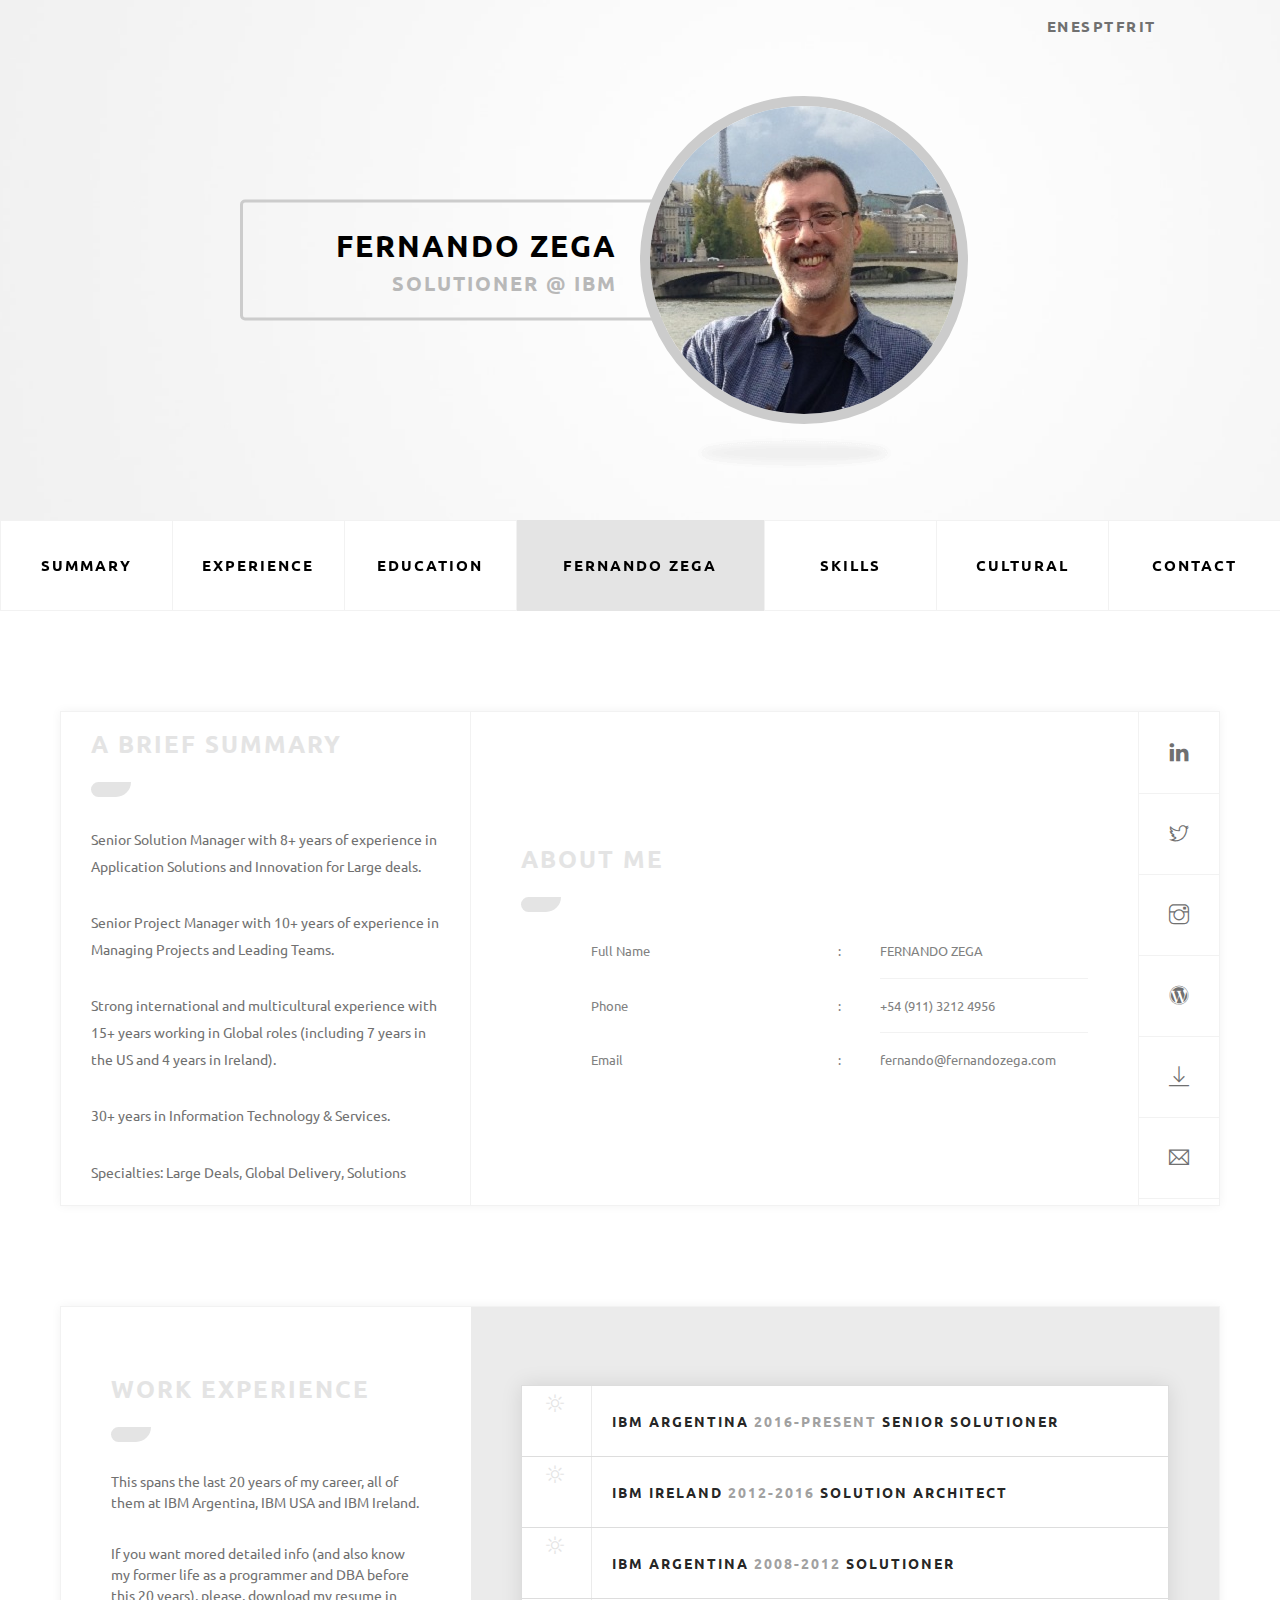
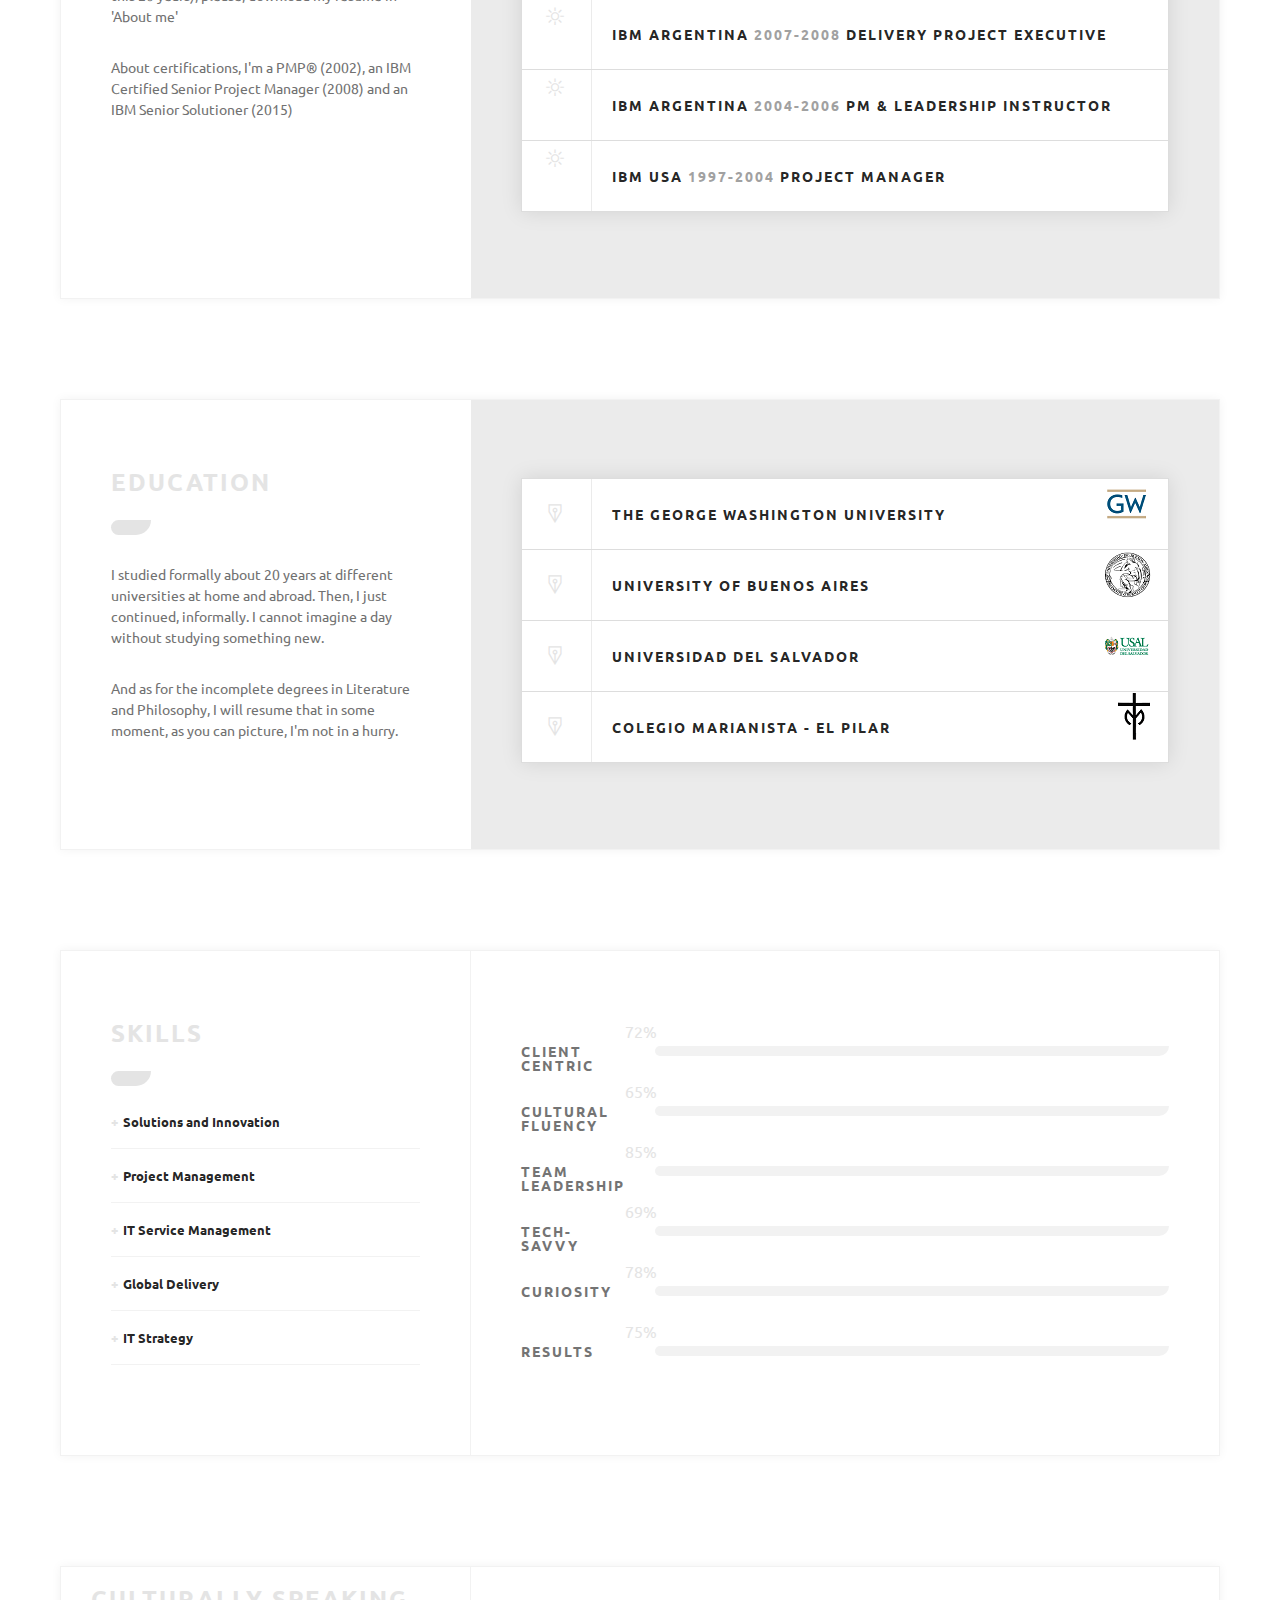
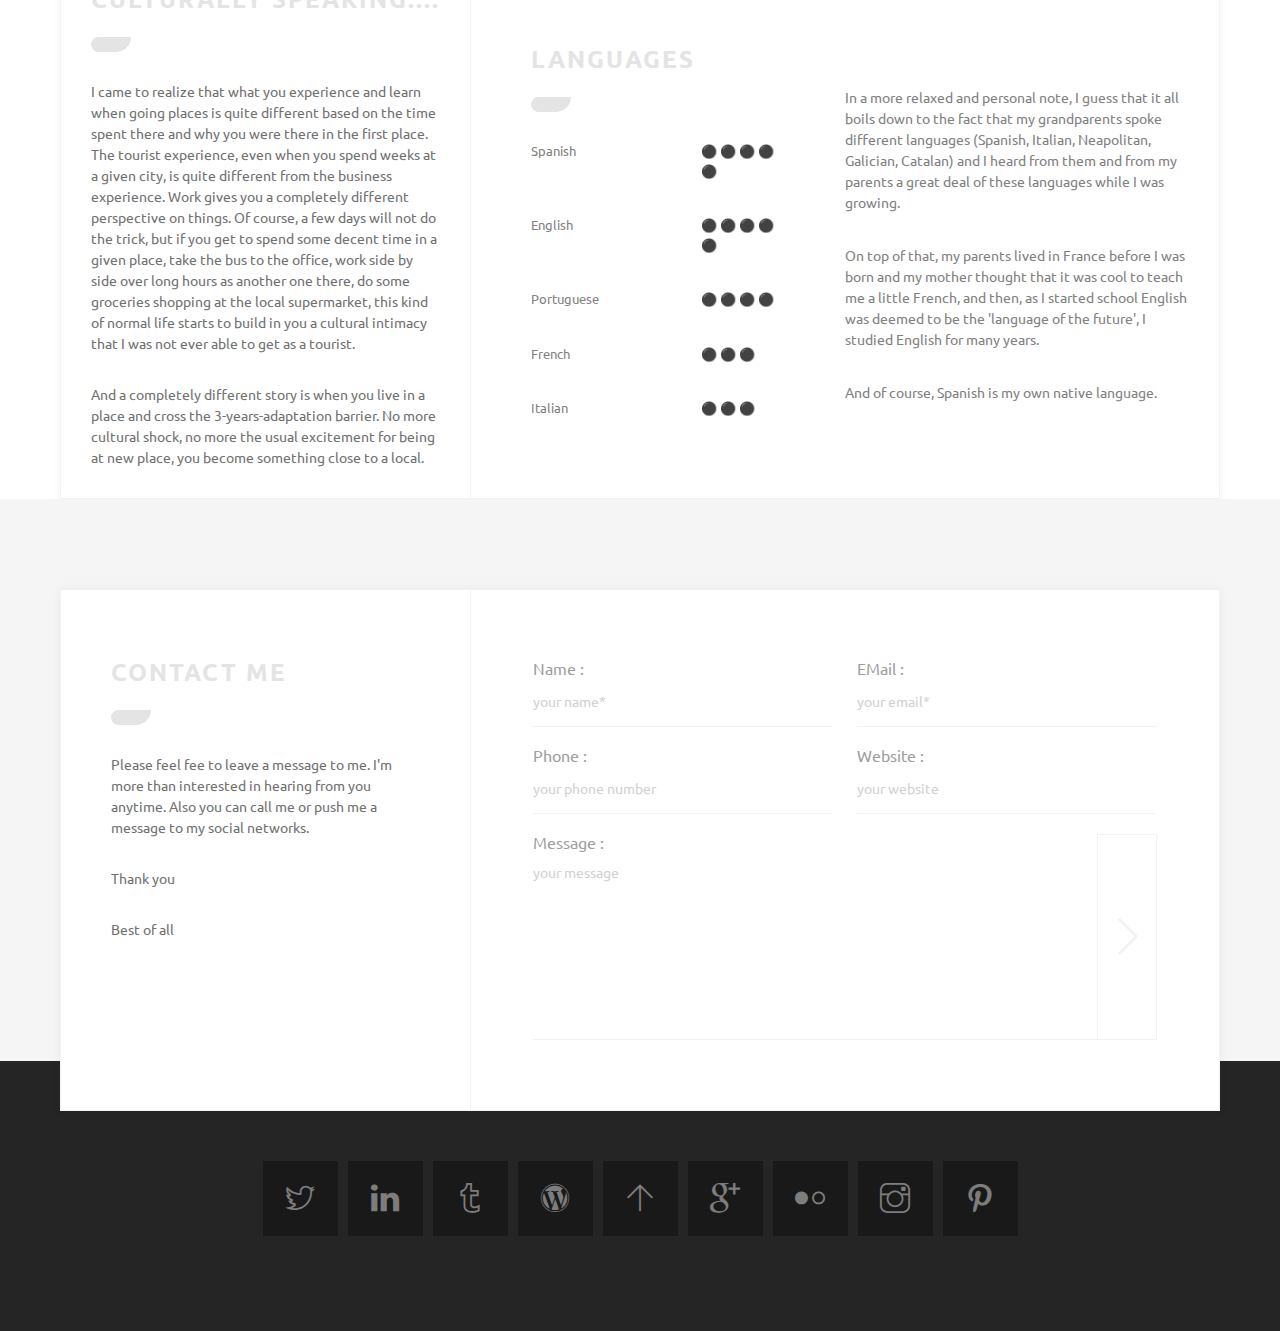
==== commit 48dd9248: "Almost all text ready" ====
--- a/index-en.html
+++ b/index-en.html
@@ -30,6 +30,7 @@
 	<link rel="stylesheet" type="text/css" href="css/main.css">
 	<script type="text/javascript" src="js/modernizr.js"></script>
 
+
 </head>
 
 <body class="intro-4 home">
@@ -56,11 +57,11 @@
 					</div>
 					<div class="box2">
 						<ul class="languages">
-							<li><a href="./index.html" title="English">EN</a></li>
-							<li><a href="./index.es.html" title="Español">ES</a></li>
-							<li><a href="./index.pt.html" title="Portugu&#x00EAs">PT</a></li>
-							<li><a href="./index.fr.html" title="Fran&ccedil;ais">FR</a></li>
-							<li><a href="./index.it.html" title="Italiano">IT</a></li>
+							<li><a href="./index-en.html" title="English">EN</a></li>
+							<li><a href="./index-es.html" title="Español">ES</a></li>
+							<li><a href="./index-pt.html" title="Portugu&#x00EAs">PT</a></li>
+							<li><a href="./index-fr.html" title="Fran&ccedil;ais">FR</a></li>
+							<li><a href="./index-it.html" title="Italiano">IT</a></li>
 						</ul>
 					</div>
 					<img src="img/slider/FZ Pont des Arts 308x308.jpg" class="image" alt="Identicon">
@@ -120,9 +121,9 @@
 					</div>
 					<div class="content-right about">
 						<h3 class="cvitae-section-title"><span id="p002"></h3>
-						<p class="info"><span class="field-title">Full Name</span> <span class="field-separator">:</span> <span class="field-value">FERNANDO ZEGA</span></p>
-						<p class="info"><span class="field-title">Phone</span> <span class="field-separator">:</span> <span class="field-value">+54 (911) 3212 4956</span></p>
-						<p class="info"><span class="field-title">Email</span> <span class="field-separator">:</span> <span class="field-value">fernando@fernandozega.com</span></p>
+						<p class="info"><span class="field-title"></span> <span id="f001"></span> <span class="field-separator">:</span> <span class="field-value">FERNANDO ZEGA</span></p>
+						<p class="info"><span class="field-title"></span> <span id="f002"></span> <span class="field-separator">:</span> <span class="field-value">+54 (911) 3212 4956</span></p>
+						<p class="info"><span class="field-title"></span> <span id="f003"></span><span class="field-separator">:</span> <span class="field-value">fernando@fernandozega.com</span></p>
 					</div>
 					<div class="links">
 						<a target='_blank' href="https://ar.linkedin.com/in/fernandozega" class="tooltipped" data-position="left" data-delay="50" data-tooltip="Follow on LinkedIn"><span class="ti-linkedin"></span>LinkedIn Profile</a>
@@ -322,13 +323,6 @@
 							<p class="info"><span class="field-title"> </span> <span id="t043"> </span> <span class="field-separator"> </span> <span class="field-value">&#x26AB &#x26AB &#x26AB </span></p>
 							<p class="info"><span class="field-title"> </span> <span id="t044"> </span> <span class="field-separator"> </span> <span class="field-value">&#x26AB &#x26AB &#x26AB </span></p>
 
-<!--
-							<p class="info"><span class="field-title"><span id="t040"></span> <span class="field-separator"> </span> <span class="field-value">&#x26AB &#x26AB &#x26AB &#x26AB &#x26AB </span></p>
-							<p class="info"><span class="field-title"><span id="t041"></span> <span class="field-separator"> </span> <span class="field-value">&#x26AB &#x26AB &#x26AB &#x26AB &#x26AB </span></p>
-							<p class="info"><span class="field-title"><span id="t042"></span> <span class="field-separator"> </span> <span class="field-value">&#x26AB &#x26AB &#x26AB &#x26AB </span></p>
-							<p class="info"><span class="field-title"><span id="t043"></span> <span class="field-separator"> </span> <span class="field-value">&#x26AB &#x26AB &#x26AB </span></p>
-							<p class="info"><span class="field-title"><span id="t044"></span> <span class="field-separator"> </span> <span class="field-value">&#x26AB &#x26AB &#x26AB </span></p>
--->
 						</div>
 
 					</div>
@@ -358,17 +352,19 @@
 						<p><span id="t050"></p>
 					</div>
 					<div class="content-right">
-							<form id="contact_me"  action="./form-to-email2.php" onsubmit="return validateForm()" method="post">
+							<form id="contact_me"  action="./form-to-email2.php" onload "return putPlaceholders()" onsubmit="return validateForm()" method="post">
 							<div class="row">
 								<div class="col s6">
 									<div class="form-input">
-										Name: <input type="text" name="name" onkeypress="return resetName()" onclick="return resetName()" placeholder="your name*">
+										<label for="name"><span id="f004"></label>
+										<input type="text" name="name" onkeypress="return resetName()" onclick="return resetName()">
 										<span class="underline"></span>
 									</div>
 								</div>
 								<div class="col s6">
 									<div class="form-input">
-										E-mail: <input type="text" name="email" onkeypress="return resetEmail()" onclick="return resetEmail()" placeholder="email*">
+										<label for="email"><span id="f005"></label>
+										<input type="text" name="email" onkeypress="return resetEmail()" onclick="return resetEmail()">
 										<span class="underline"></span>
 									</div>
 								</div>
@@ -376,13 +372,15 @@
 							<div class="row">
 								<div class="col s6">
 									<div class="form-input">
-										Phone: <input type="text" name="phone" placeholder="phone">
+										<label for="phone"><span id="f006"></label>
+										<input type="text" name="phone">
 										<span class="underline"></span>
 									</div>
 								</div>
 								<div class="col s6">
 									<div class="form-input">
-										Website: <input type="text" name="website" onkeypress="return resetWebsite()" onclick="return resetWebsite()" placeholder="website">
+										<label for="website"><span id="f007"></label>
+										<input type="text" name="website" onkeypress="return resetWebsite()" onclick="return resetWebsite()">
 										<span class="underline"></span>
 									</div>
 								</div>
@@ -390,7 +388,8 @@
 							<div class="row">
 								<div class="col s12">
 									<div class="form-textarea">
-										Message: <textarea name="message" placeholder="your message"></textarea>
+										<label for="message"><span id="f008"></label>
+										<textarea name="message"></textarea>
 										<span class="underline"></span>
 									</div>
 									<div class="form-submit">
@@ -407,7 +406,7 @@
 			<div class="footer-content">
 				<div class="cvitae-container">
 					<ul class="links">
-						<li class="tooltipped" data-position="top" data-delay="50" data-tooltip="Follow on Twitter"><a target='_blank' href="https://twitter.com/FernandoZega61"><span class="ti-twitter"></span>Twitter Profile</a></li>
+						<li class="tooltipped" data-position="top" data-delay="50" data-tooltip="Follow on Twitter"> <a target='_blank' href="https://twitter.com/FernandoZega61"><span class="ti-twitter"></span>Twitter Profile</a></li>
 						<li class="tooltipped" data-position="top" data-delay="50" data-tooltip="Follow on LinkedIn"><a target='_blank' href="https://ar.linkedin.com/in/fernandozega"><span class="ti-linkedin"></span>Twitter Profile</a></li>
 						<li class="tooltipped" data-position="top" data-delay="50" data-tooltip="Follow on Tumblr"><a target='_blank' href="https://fernandozega.tumblr.com"><span class="ti-tumblr"></span>Twitter Profile</a></li>
 						<li class="tooltipped" data-position="top" data-delay="50" data-tooltip="Follow on WordPress"><a target='_blank' href="https://fernandozega.wordpress.com"><span class="ti-wordpress"></span>Facebook Profile</a></li>
@@ -426,6 +425,34 @@
 	<!-- ./cvitae-site-container -->
 
 	<!-- Text variables -->
+
+			<script> document.getElementById("m000").innerHTML = "LOADING"; </script>
+			<script> document.getElementById("m001").innerHTML = "Home"; </script>
+			<script> document.getElementById("m002").innerHTML = "Summary"; </script>
+			<script> document.getElementById("m003").innerHTML = "Experience"; </script>
+			<script> document.getElementById("m004").innerHTML = "Education"; </script>
+			<script> document.getElementById("m005").innerHTML = "Skills"; </script>
+			<script> document.getElementById("m006").innerHTML = "Cultural"; </script>
+			<script> document.getElementById("m007").innerHTML = "Contact"; </script>
+
+			<script> document.getElementById("p001").innerHTML = "A brief summary"; </script>
+			<script> document.getElementById("p002").innerHTML = "About me"; </script>
+			<script> document.getElementById("p003").innerHTML = "Work experience"; </script>
+			<script> document.getElementById("p004").innerHTML = "Education"; </script>
+			<script> document.getElementById("p005").innerHTML = "Skills"; </script>
+			<script> document.getElementById("p006").innerHTML = "Culturally speaking...."; </script>
+			<script> document.getElementById("p007").innerHTML = "Languages"; </script>
+			<script> document.getElementById("p008").innerHTML = "Contact me"; </script>
+
+			<script> document.getElementById("f001").innerHTML = "Full Name"; </script>
+			<script> document.getElementById("f002").innerHTML = "Phone"; </script>
+			<script> document.getElementById("f003").innerHTML = "Email"; </script>
+			<script> document.getElementById("f004").innerHTML = "Name :"; </script>
+			<script> document.getElementById("f005").innerHTML = "EMail :"; </script>
+			<script> document.getElementById("f006").innerHTML = "Phone :"; </script>
+			<script> document.getElementById("f007").innerHTML = "Website :"; </script>
+			<script> document.getElementById("f008").innerHTML = "Message :"; </script>
+
 			<script> document.getElementById("t001").innerHTML = "Senior Solution Manager with 8+ years of experience in Application Solutions and Innovation for Large deals."; </script>
 			<script> document.getElementById("t002").innerHTML = "Senior Project Manager with 10+ years of experience in Managing Projects and Leading Teams."; </script>
 			<script> document.getElementById("t003").innerHTML = "Strong international and multicultural experience with 15+ years working in Global roles (including 7 years in the US and 4 years in Ireland)."; </script>
@@ -477,26 +504,8 @@
 			<script> document.getElementById("t049").innerHTML = "Thank you"; </script>
 			<script> document.getElementById("t050").innerHTML = "Best of all"; </script>
 
-			<script> document.getElementById("m000").innerHTML = "LOADING"; </script>
-			<script> document.getElementById("m001").innerHTML = "Home"; </script>
-			<script> document.getElementById("m002").innerHTML = "Summary"; </script>
-			<script> document.getElementById("m003").innerHTML = "Experience"; </script>
-			<script> document.getElementById("m004").innerHTML = "Education"; </script>
-			<script> document.getElementById("m005").innerHTML = "Skills"; </script>
-			<script> document.getElementById("m006").innerHTML = "Cultural"; </script>
-			<script> document.getElementById("m007").innerHTML = "Contact"; </script>
-
-			<script> document.getElementById("p001").innerHTML = "A brief summary"; </script>
-			<script> document.getElementById("p002").innerHTML = "About me"; </script>
-			<script> document.getElementById("p003").innerHTML = "Work experience"; </script>
-			<script> document.getElementById("p004").innerHTML = "Education"; </script>
-			<script> document.getElementById("p005").innerHTML = "Skills"; </script>
-			<script> document.getElementById("p006").innerHTML = "Culturally speaking...."; </script>
-			<script> document.getElementById("p007").innerHTML = "Languages"; </script>
-			<script> document.getElementById("p008").innerHTML = "Contact me"; </script>
-
 <!--
-			<script> document.getElementById("l001").innerHTML = "Follow on Twitter"; </script>
+			<script> document.getElementById("l001").innerHTML = "data-tooltip='Follow on Twitter'"; </script>
 -->
 
 	<!-- CVitae Scripts -->
@@ -511,29 +520,26 @@
 	<script type="text/javascript" src="js/owl.carousel.min.js"></script>
 	<script type="text/javascript" src="js/main.js"></script>
 
-
-	<script>
-		validateForm(contact_me);
-	</script>
-	<script>
-		resetName(name);
-	</script>
-	<script>
-		resetEmail(email);
-	</script>
-	<script>
-		resetWebsite(website);
-	</script>
+	<!-- My scripts -->
+	<script type="text/javascript" src="./js/my_form_placeholders.js" ></script>
+	<script type="text/javascript" src="./js/my_reseter_name.js" ></script>
+	<script type="text/javascript" src="./js/my_reseter_email.js" ></script>
+	<script type="text/javascript" src="./js/my_reseter_website.js" ></script>
+	<script type="text/javascript" src="./js/my_reseter_phone.js" ></script>
+	<script type="text/javascript" src="./js/my_reseter_message.js" ></script>
+
+	<script> validateForm(contact_me); </script>
+	<script> resetName(contact_me); </script>
+	<script> resetEmail(contact_me); </script>
+	<script> resetWebsite(contact_me); </script>
 	<!-- Validation script -->
+
+	<script> putPlaceholders(contact_me); </script>
+	<!-- putPlaceholders script -->
 
 
 </body>
 
 <!-- a helper script for validating the form -->
 <script type="text/javascript" src="./my_validator.js" ></script>
-<script type="text/javascript" src="./js/my_reseter_name.js" ></script>
-<script type="text/javascript" src="./js/my_reseter_email.js" ></script>
-<script type="text/javascript" src="./js/my_reseter_website.js" ></script>
-<script type="text/javascript" src="./js/my_reseter_phone.js" ></script>
-<script type="text/javascript" src="./js/my_reseter_message.js" ></script>
 </html>
--- a/css/main.css
+++ b/css/main.css
@@ -875,10 +875,9 @@
 	content: '';
 	display: block;
 	height: 1px;
-	left: -50px;
-	position: absolute;
-	width: 0px
-	//100%;
+	left: 0;
+	position: absolute;
+	width: 100%;
 }
 
 .cvitae-about-me .links {
